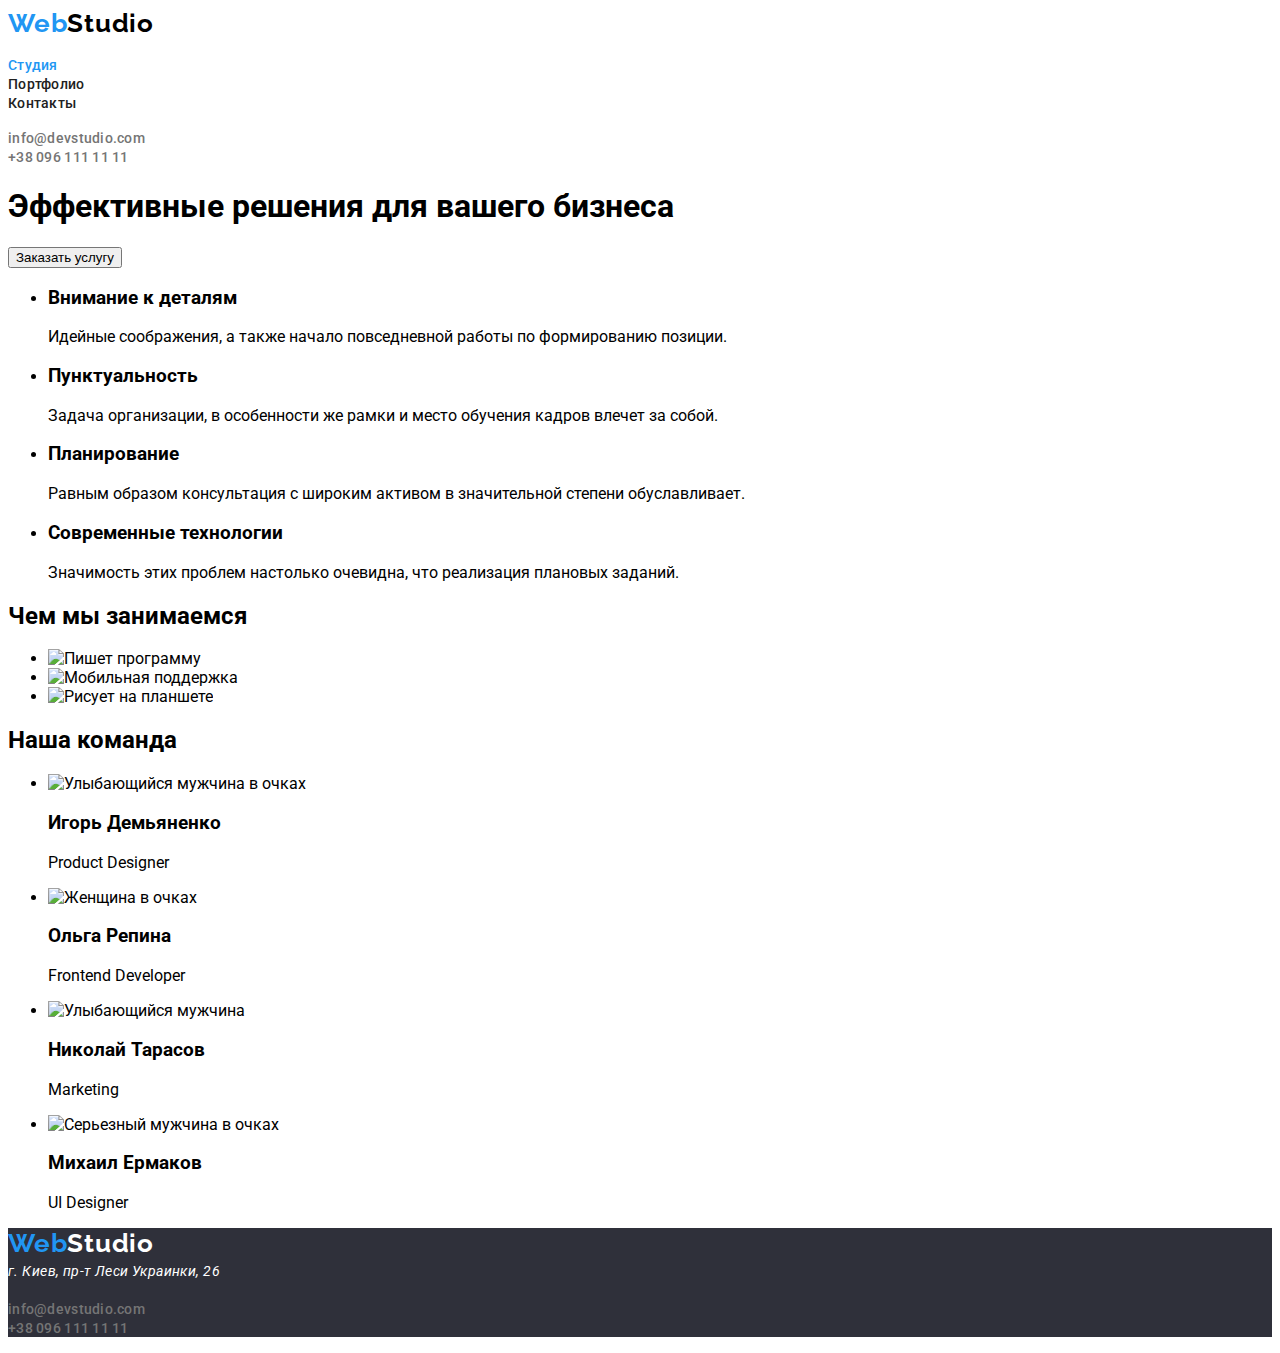
==== index.html @ ee49d33f "head+foot" ====
<!DOCTYPE html>
<html lang="ru">
  <head>
    <meta charset="UTF-8" />
    <meta http-equiv="X-UA-Compatible" content="IE=edge" />
    <meta name="viewport" content="width=device-width, initial-scale=1.0" />
    <title>WebStudio</title>
    <link rel="stylesheet" href="./css/styles.css" />
    <link rel="preconnect" href="https://fonts.googleapis.com" />
    <link rel="preconnect" href="https://fonts.gstatic.com" crossorigin />
    <link
      href="https://fonts.googleapis.com/css2?family=Raleway:wght@700&family=Roboto:wght@400;500;700;900&display=swap"
      rel="stylesheet"
    />
  </head>
  <body>
    <header>
      <a lang="en" class="logo" href="./index.html"><span>Web</span>Studio</a>
      <nav>
        <ul class="site-nav list">
          <li><a href="./index.html" class="link current">Студия</a></li>
          <li><a href="./portfolio.html" class="link">Портфолио</a></li>
          <li><a href="" class="link">Контакты</a></li>
        </ul>
      </nav>
      <ul class="contacts list">
        <li>
          <a href="mailto:info@devstudio.com" class="link"
            >info@devstudio.com</a
          >
        </li>
        <li>
          <a href="tel:+380961111111" class="link">+38 096 111 11 11</a>
        </li>
      </ul>
    </header>

    <main>
      <!-- Главная секция -->
      <section>
        <h1>Эффективные решения для вашего бизнеса</h1>
        <button type="button">Заказать услугу</button>
      </section>

      <!-- Секция Приоритеты фирмы -->
      <section>
        <ul>
          <li>
            <h3>Внимание к деталям</h3>
            <p>
              Идейные соображения, а также начало повседневной работы по
              формированию позиции.
            </p>
          </li>
          <li>
            <h3>Пунктуальность</h3>
            <p>
              Задача организации, в особенности же рамки и место обучения кадров
              влечет за собой.
            </p>
          </li>
          <li>
            <h3>Планирование</h3>
            <p>
              Равным образом консультация с широким активом в значительной
              степени обуславливает.
            </p>
          </li>
          <li>
            <h3>Современные технологии</h3>
            <p>
              Значимость этих проблем настолько очевидна, что реализация
              плановых заданий.
            </p>
          </li>
        </ul>
      </section>

      <!-- Секция Чем занимаемся -->
      <section>
        <h2>Чем мы занимаемся</h2>
        <ul>
          <li>
            <img
              src="./images/studio/img1.jpg"
              alt="Пишет программу"
              width="300"
              height="200"
            />
          </li>
          <li>
            <img
              src="./images/studio/img2.jpg"
              alt="Мобильная поддержка"
              width="300"
              height="200"
            />
          </li>
          <li>
            <img
              src="./images/studio/img3.jpg"
              alt="Рисует на планшете"
              width="300"
              height="200"
            />
          </li>
        </ul>
      </section>

      <!-- Секция Команда -->
      <section>
        <h2>Наша команда</h2>
        <ul>
          <li>
            <img
              src="./images/studio/member1.jpg"
              alt="Улыбающийся мужчина в очках"
              width="200"
              height="200"
            />
            <h3>Игорь Демьяненко</h3>
            <p lang="en">Product Designer</p>
          </li>
          <li>
            <img
              src="./images/studio/member2.jpg"
              alt="Женщина в очках"
              width="200"
              height="200"
            />
            <h3>Ольга Репина</h3>
            <p lang="en">Frontend Developer</p>
          </li>
          <li>
            <img
              src="./images/studio/member3.jpg"
              alt="Улыбающийся мужчина"
              width="200"
              height="200"
            />
            <h3>Николай Тарасов</h3>
            <p lang="en">Marketing</p>
          </li>
          <li>
            <img
              src="./images/studio/member4.jpg"
              alt="Серьезный мужчина в очках"
              width="200"
              height="200"
            />
            <h3>Михаил Ермаков</h3>
            <p lang="en">UI Designer</p>
          </li>
        </ul>
      </section>
    </main>

    <footer class="footer">
      <a lang="en" href="./index.html" class="logo"><span>Web</span>Studio</a>
      <address class="footer-address">г. Киев, пр-т Леси Украинки, 26</address>
      <ul class="contacts list">
        <li>
          <a href="mailto:info@devstudio.com" class="link"
            >info@devstudio.com</a
          >
        </li>
        <li><a href="tel:+380961111111" class="link">+38 096 111 11 11</a></li>
      </ul>
    </footer>
  </body>
</html>
---- css/styles.css ----
:root {
  --title-text-color: #212121;
  --focus-text-color: #2196f3;
  --primary-text-color: #757575;
  --secondary-text-color: #ffffff;
  --button-color: #f5f4fa;
  --background-color: #2f303a;
}
body {
  font-family: Roboto, sans-serif;
}
/* header */
.logo {
  font-family: Raleway, sans-serif;
  font-style: normal;
  font-weight: bold;
  font-size: 26px;
  line-height: 31px;
  color: #000000;
  text-decoration: none;
  letter-spacing: 0.03em;
}
.logo > span {
  color: var(--focus-text-color);
}
/* site nav */
.list {
  padding-left: 0;
  list-style: none;
}
.link {
  text-decoration: none;
}
.site-nav .link {
  font-weight: 500;
  font-size: 14px;
  line-height: 16px;
  letter-spacing: 0.02em;
  color: var(--title-text-color);
}
.site-nav .link:hover,
.site-nav .link:focus {
  color: var(--focus-text-color);
}
.site-nav .link.current {
  color: var(--focus-text-color);
}
/* contacts */
.contacts.list .link {
  font-weight: 500;
  font-size: 14px;
  line-height: 16px;
  letter-spacing: 0.02em;
  color: var(--primary-text-color);
}
.contacts.list .link:hover,
.contacts.list .link:focus {
  color: var(--focus-text-color);
}
/* hero */
/* section */
/* main */
/* footer */
.footer {
  background-color: var(--background-color);
}
.footer-address {
  font-size: 14px;
  line-height: 24px;
  letter-spacing: 0.03em;
  color: var(--secondary-text-color);
}
.footer .logo {
  color: var(--secondary-text-color);
}
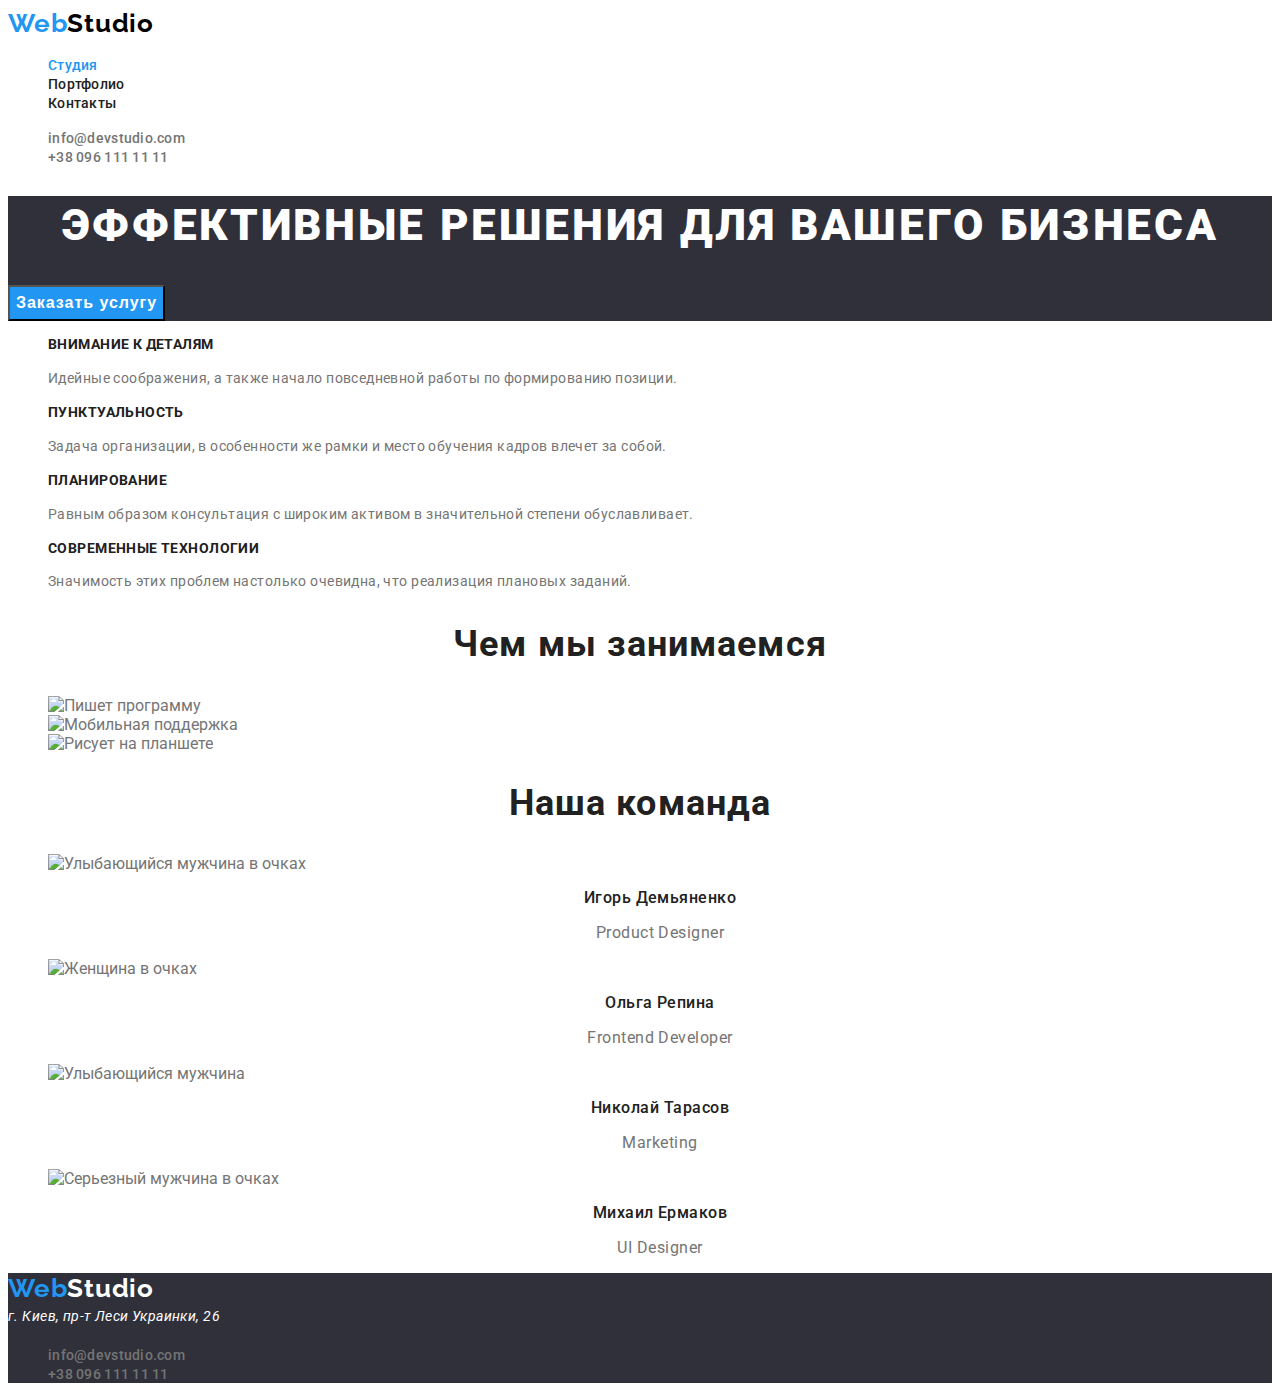
==== commit 1985e687: "hw2" ====
--- a/index.html
+++ b/index.html
@@ -15,7 +15,9 @@
   </head>
   <body>
     <header>
-      <a lang="en" class="logo" href="./index.html"><span>Web</span>Studio</a>
+      <a lang="en" class="logo" href="./index.html"
+        ><span class="accent-logo">Web</span>Studio</a
+      >
       <nav>
         <ul class="site-nav list">
           <li><a href="./index.html" class="link current">Студия</a></li>
@@ -36,39 +38,39 @@
     </header>
 
     <main>
-      <!-- Главная секция -->
-      <section>
-        <h1>Эффективные решения для вашего бизнеса</h1>
-        <button type="button">Заказать услугу</button>
+      <!-- Секция Герой -->
+      <section class="hero-section">
+        <h1 class="hero-title">Эффективные решения для вашего бизнеса</h1>
+        <button type="button" class="hero-button">Заказать услугу</button>
       </section>
 
       <!-- Секция Приоритеты фирмы -->
-      <section>
-        <ul>
+      <section class="priority-section">
+        <ul class="list">
           <li>
-            <h3>Внимание к деталям</h3>
-            <p>
+            <h3 class="title">Внимание к деталям</h3>
+            <p class="text">
               Идейные соображения, а также начало повседневной работы по
               формированию позиции.
             </p>
           </li>
           <li>
-            <h3>Пунктуальность</h3>
-            <p>
+            <h3 class="title">Пунктуальность</h3>
+            <p class="text">
               Задача организации, в особенности же рамки и место обучения кадров
               влечет за собой.
             </p>
           </li>
           <li>
-            <h3>Планирование</h3>
-            <p>
+            <h3 class="title">Планирование</h3>
+            <p class="text">
               Равным образом консультация с широким активом в значительной
               степени обуславливает.
             </p>
           </li>
           <li>
-            <h3>Современные технологии</h3>
-            <p>
+            <h3 class="title">Современные технологии</h3>
+            <p class="text">
               Значимость этих проблем настолько очевидна, что реализация
               плановых заданий.
             </p>
@@ -77,10 +79,10 @@
       </section>
 
       <!-- Секция Чем занимаемся -->
-      <section>
-        <h2>Чем мы занимаемся</h2>
-        <ul>
-          <li>
+      <section class="work-section">
+        <h2 class="title">Чем мы занимаемся</h2>
+        <ul class="pictures list">
+          <li class="link">
             <img
               src="./images/studio/img1.jpg"
               alt="Пишет программу"
@@ -88,7 +90,7 @@
               height="200"
             />
           </li>
-          <li>
+          <li class="link">
             <img
               src="./images/studio/img2.jpg"
               alt="Мобильная поддержка"
@@ -96,7 +98,7 @@
               height="200"
             />
           </li>
-          <li>
+          <li class="link">
             <img
               src="./images/studio/img3.jpg"
               alt="Рисует на планшете"
@@ -108,47 +110,47 @@
       </section>
 
       <!-- Секция Команда -->
-      <section>
-        <h2>Наша команда</h2>
-        <ul>
-          <li>
+      <section class="comand-section">
+        <h2 class="title">Наша команда</h2>
+        <ul class="list">
+          <li class="link">
             <img
               src="./images/studio/member1.jpg"
               alt="Улыбающийся мужчина в очках"
               width="200"
               height="200"
             />
-            <h3>Игорь Демьяненко</h3>
+            <h3 class="title">Игорь Демьяненко</h3>
             <p lang="en">Product Designer</p>
           </li>
-          <li>
+          <li class="link">
             <img
               src="./images/studio/member2.jpg"
               alt="Женщина в очках"
               width="200"
               height="200"
             />
-            <h3>Ольга Репина</h3>
+            <h3 class="title">Ольга Репина</h3>
             <p lang="en">Frontend Developer</p>
           </li>
-          <li>
+          <li class="link">
             <img
               src="./images/studio/member3.jpg"
               alt="Улыбающийся мужчина"
               width="200"
               height="200"
             />
-            <h3>Николай Тарасов</h3>
+            <h3 class="title">Николай Тарасов</h3>
             <p lang="en">Marketing</p>
           </li>
-          <li>
+          <li class="link">
             <img
               src="./images/studio/member4.jpg"
               alt="Серьезный мужчина в очках"
               width="200"
               height="200"
             />
-            <h3>Михаил Ермаков</h3>
+            <h3 class="title">Михаил Ермаков</h3>
             <p lang="en">UI Designer</p>
           </li>
         </ul>
@@ -156,7 +158,9 @@
     </main>
 
     <footer class="footer">
-      <a lang="en" href="./index.html" class="logo"><span>Web</span>Studio</a>
+      <a lang="en" href="./index.html" class="logo"
+        ><span class="accent-logo">Web</span>Studio</a
+      >
       <address class="footer-address">г. Киев, пр-т Леси Украинки, 26</address>
       <ul class="contacts list">
         <li>
--- a/css/styles.css
+++ b/css/styles.css
@@ -5,27 +5,29 @@
   --secondary-text-color: #ffffff;
   --button-color: #f5f4fa;
   --background-color: #2f303a;
+  --footer-contacts: rgba(255, 255, 255, 0.6);
+  --second-logo-color: #000000;
 }
 body {
   font-family: Roboto, sans-serif;
+  color: var(--primary-text-color);
 }
 /* header */
 .logo {
   font-family: Raleway, sans-serif;
-  font-style: normal;
   font-weight: bold;
   font-size: 26px;
-  line-height: 31px;
-  color: #000000;
+  line-height: 1.2;
+  color: var(--second-logo-color);
   text-decoration: none;
   letter-spacing: 0.03em;
 }
-.logo > span {
+.logo .accent-logo {
   color: var(--focus-text-color);
 }
 /* site nav */
 .list {
-  padding-left: 0;
+  /* padding-left: 0; */
   list-style: none;
 }
 .link {
@@ -34,7 +36,7 @@
 .site-nav .link {
   font-weight: 500;
   font-size: 14px;
-  line-height: 16px;
+  line-height: 1.15;
   letter-spacing: 0.02em;
   color: var(--title-text-color);
 }
@@ -49,7 +51,7 @@
 .contacts.list .link {
   font-weight: 500;
   font-size: 14px;
-  line-height: 16px;
+  line-height: 1.15;
   letter-spacing: 0.02em;
   color: var(--primary-text-color);
 }
@@ -57,19 +59,107 @@
 .contacts.list .link:focus {
   color: var(--focus-text-color);
 }
+
+/* main */
 /* hero */
-/* section */
-/* main */
+.hero-section {
+  background: var(--background-color);
+}
+.hero-title {
+  font-weight: 900;
+  font-size: 44px;
+  line-height: 1.36;
+  text-align: center;
+  letter-spacing: 0.06em;
+  text-transform: uppercase;
+  color: var(--secondary-text-color);
+}
+.hero-button {
+  font-weight: bold;
+  font-size: 16px;
+  line-height: 1.87;
+  text-align: center;
+  letter-spacing: 0.06em;
+  color: var(--secondary-text-color);
+  background: var(--focus-text-color);
+  cursor: pointer;
+}
+
+/*proirity section */
+.title {
+  color: var(--title-text-color);
+}
+.priority-section .title {
+  font-weight: bold;
+  font-size: 14px;
+  line-height: 1.14;
+  letter-spacing: 0.03em;
+  text-transform: uppercase;
+}
+.priority-section .text {
+  font-size: 14px;
+  line-height: 1.71;
+  letter-spacing: 0.03em;
+}
+/* work section */
+.work-section .title,
+.comand-section h2.title {
+  font-weight: bold;
+  font-size: 36px;
+  line-height: 1.16;
+  text-align: center;
+  letter-spacing: 0.03em;
+}
+/* comand section */
+.comand-section .title {
+  font-weight: 500;
+  font-size: 16px;
+  line-height: 1.18;
+  text-align: center;
+  letter-spacing: 0.03em;
+}
+.comand-section p {
+  font-size: 16px;
+  line-height: 1.18;
+  text-align: center;
+  letter-spacing: 0.03em;
+}
 /* footer */
 .footer {
   background-color: var(--background-color);
 }
 .footer-address {
   font-size: 14px;
-  line-height: 24px;
+  line-height: 1.71;
   letter-spacing: 0.03em;
   color: var(--secondary-text-color);
+}
+.footer .link {
+  color: var(--footer-contacts);
 }
 .footer .logo {
   color: var(--secondary-text-color);
 }
+
+/* Portfolio */
+
+.main-button .button {
+  background: var(--button-color);
+  cursor: pointer;
+}
+.main-button .button:hover,
+.main-button .button:focus {
+  background: var(--focus-text-color);
+}
+.applications .title {
+  font-weight: bold;
+  font-size: 18px;
+  line-height: 2;
+  letter-spacing: 0.06em;
+}
+.applications .text {
+  font-size: 16px;
+  line-height: 1.87;
+  letter-spacing: 0.03em;
+  color: var(--primary-text-color);
+}
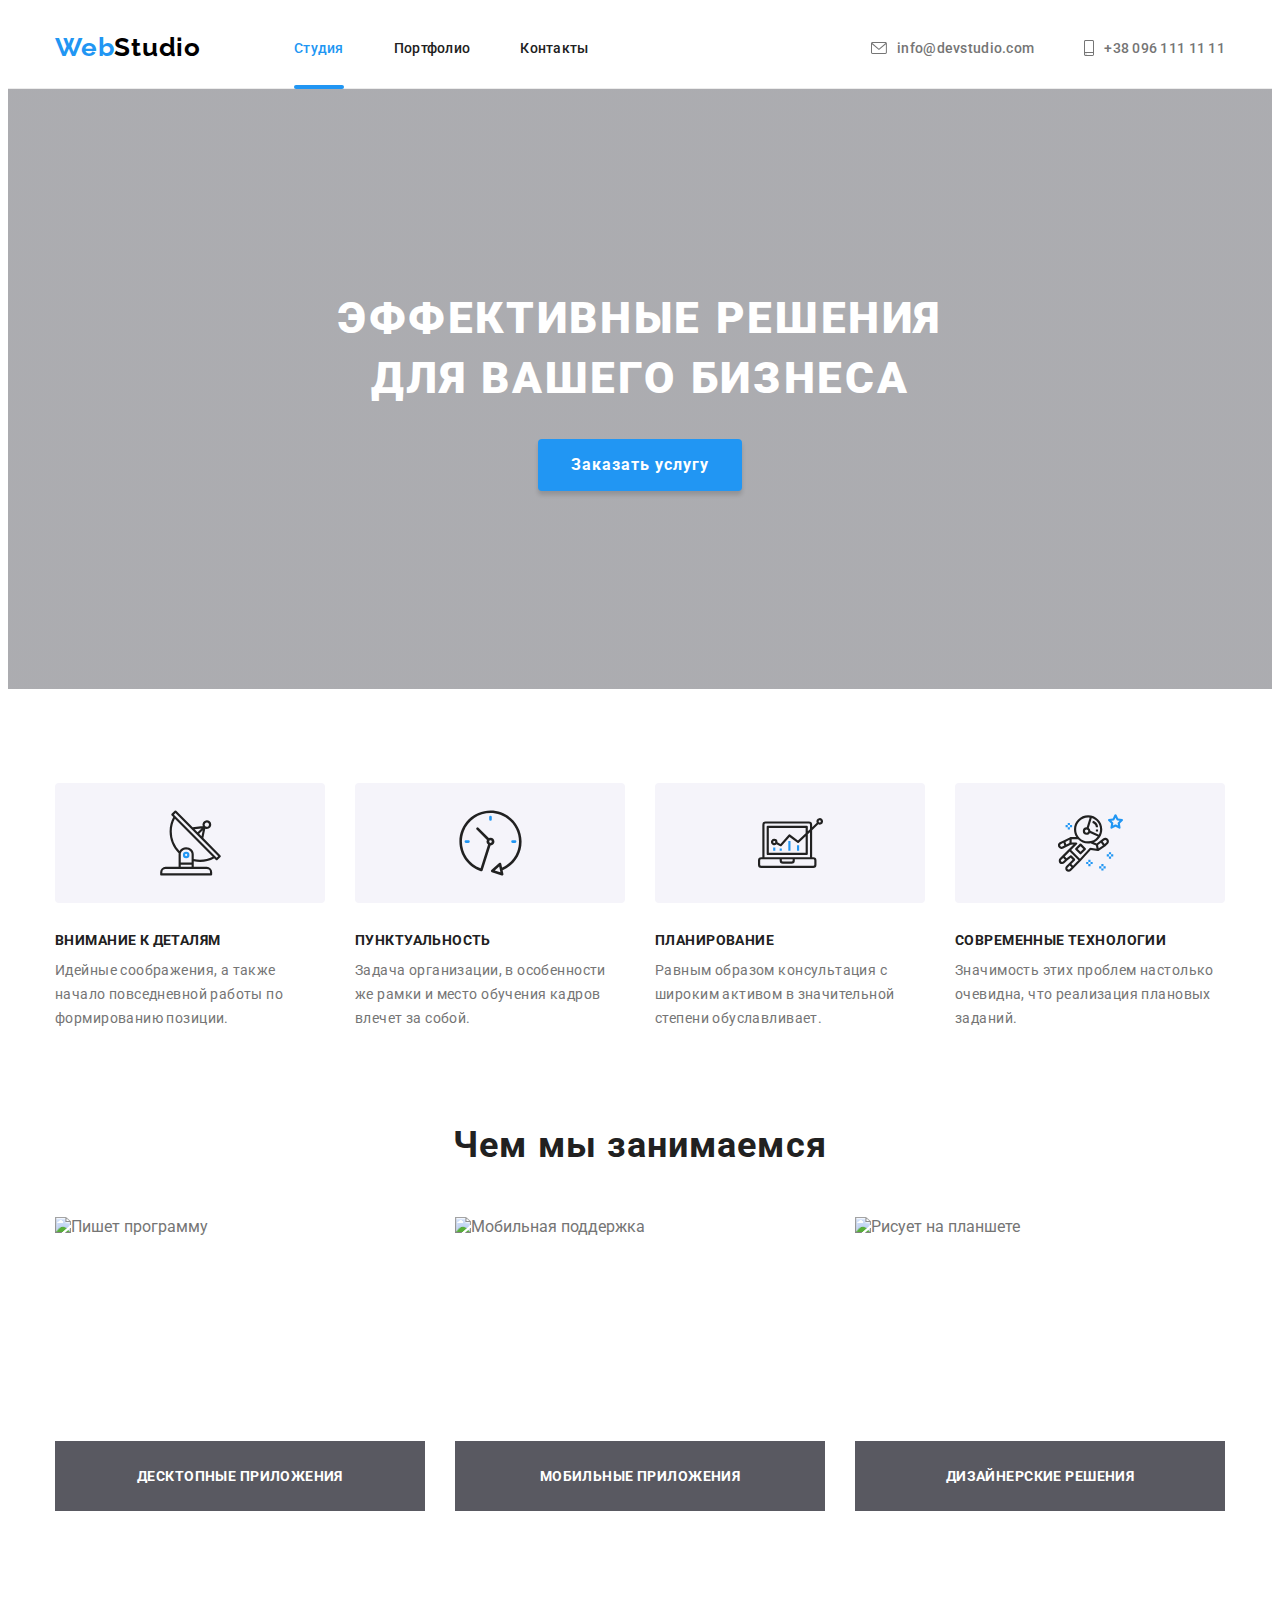
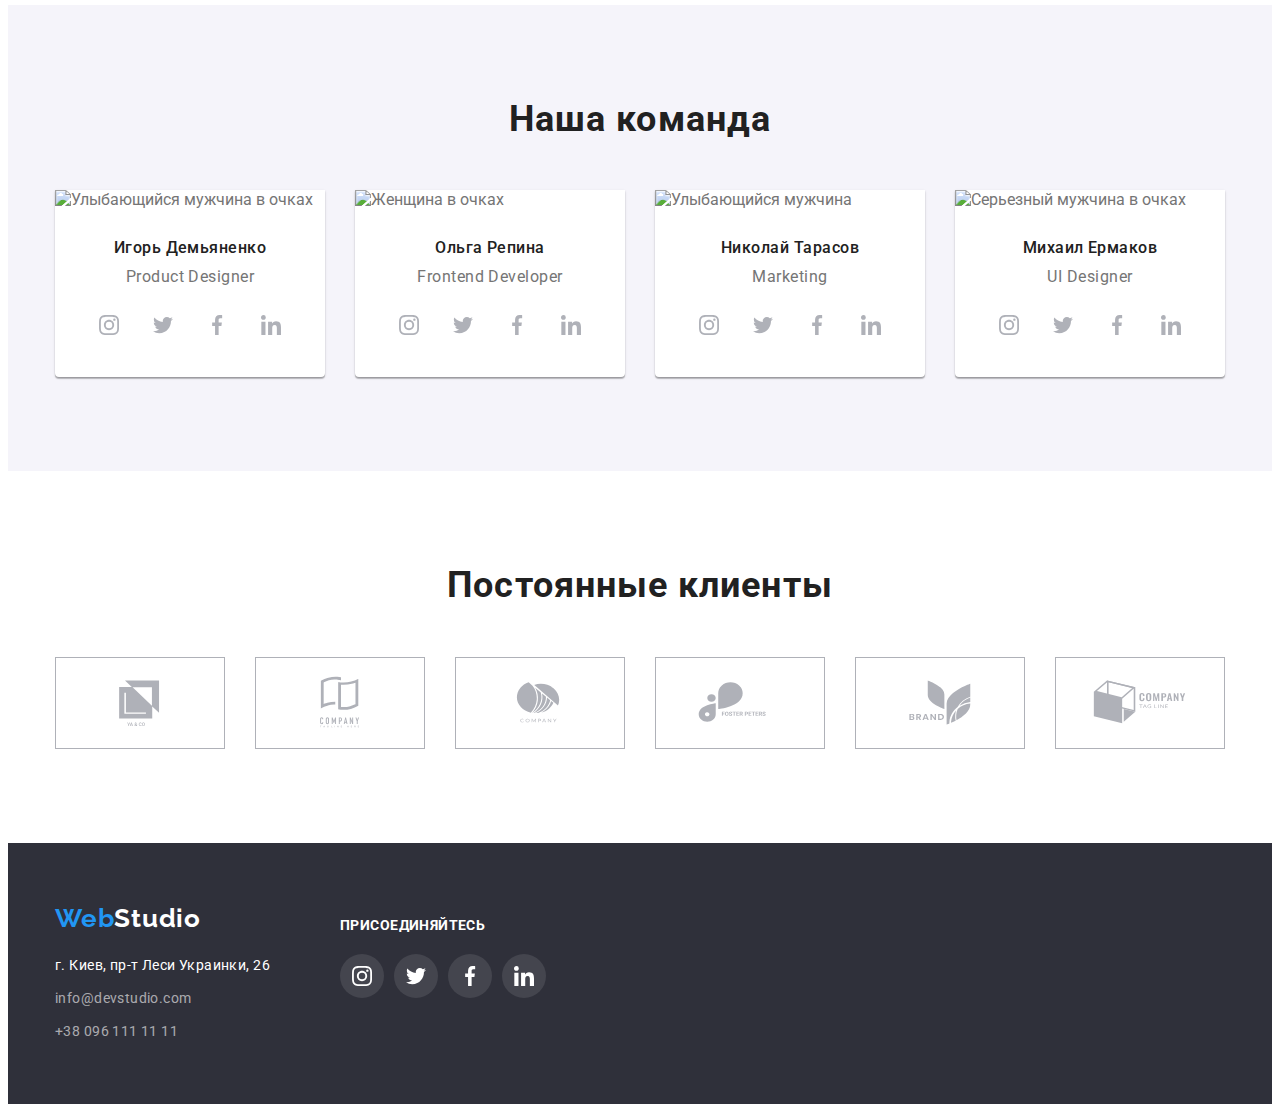
==== commit 189f0586: "hw5" ====
--- a/index.html
+++ b/index.html
@@ -5,171 +5,482 @@
     <meta http-equiv="X-UA-Compatible" content="IE=edge" />
     <meta name="viewport" content="width=device-width, initial-scale=1.0" />
     <title>WebStudio</title>
-    <link rel="stylesheet" href="./css/styles.css" />
     <link rel="preconnect" href="https://fonts.googleapis.com" />
     <link rel="preconnect" href="https://fonts.gstatic.com" crossorigin />
     <link
       href="https://fonts.googleapis.com/css2?family=Raleway:wght@700&family=Roboto:wght@400;500;700;900&display=swap"
       rel="stylesheet"
     />
+    <link
+      rel="stylesheet"
+      href="https://cdnjs.cloudflare.com/ajax/libs/modern-normalize/1.1.0/modern-normalize.min.css"
+      integrity="sha512-wpPYUAdjBVSE4KJnH1VR1HeZfpl1ub8YT/NKx4PuQ5NmX2tKuGu6U/JRp5y+Y8XG2tV+wKQpNHVUX03MfMFn9Q=="
+      crossorigin="anonymous"
+      referrerpolicy="no-referrer"
+    />
+    <link rel="stylesheet" href="./css/styles.css" />
   </head>
   <body>
-    <header>
-      <a lang="en" class="logo" href="./index.html"
-        ><span class="accent-logo">Web</span>Studio</a
-      >
-      <nav>
-        <ul class="site-nav list">
-          <li><a href="./index.html" class="link current">Студия</a></li>
-          <li><a href="./portfolio.html" class="link">Портфолио</a></li>
-          <li><a href="" class="link">Контакты</a></li>
+    <header class="header">
+      <div class="container">
+        <a lang="en" class="logo" href="./index.html"
+          ><span class="accent-logo">Web</span>Studio</a
+        >
+        <nav>
+          <ul class="site-nav list">
+            <li class="item">
+              <a href="./index.html" class="link current">Студия</a>
+            </li>
+            <li class="item">
+              <a href="./portfolio.html" class="link">Портфолио</a>
+            </li>
+            <li class="item"><a href="" class="link">Контакты</a></li>
+          </ul>
+        </nav>
+        <ul class="contacts list">
+          <li class="item">
+            <a href="mailto:info@devstudio.com" class="link">
+              <svg class="mail-icon" width="16px" height="12px">
+                <use href="./images/icons.svg#icon-mail"></use>
+              </svg>
+              info@devstudio.com
+            </a>
+          </li>
+          <li class="item">
+            <a href="tel:+380961111111" class="link">
+              <svg class="phone-icon" width="10px" height="16px">
+                <use href="./images/icons.svg#icon-phone"></use>
+              </svg>
+              +38 096 111 11 11</a
+            >
+          </li>
         </ul>
-      </nav>
-      <ul class="contacts list">
-        <li>
-          <a href="mailto:info@devstudio.com" class="link"
-            >info@devstudio.com</a
-          >
-        </li>
-        <li>
-          <a href="tel:+380961111111" class="link">+38 096 111 11 11</a>
-        </li>
-      </ul>
+      </div>
     </header>
 
     <main>
       <!-- Секция Герой -->
-      <section class="hero-section">
-        <h1 class="hero-title">Эффективные решения для вашего бизнеса</h1>
-        <button type="button" class="hero-button">Заказать услугу</button>
+      <section class="section hero-section">
+        <div class="container">
+          <h1 class="hero-title">Эффективные решения для вашего бизнеса</h1>
+          <button type="button" class="hero-button" data-modal-open>
+            Заказать услугу
+          </button>
+        </div>
       </section>
 
       <!-- Секция Приоритеты фирмы -->
-      <section class="priority-section">
-        <ul class="list">
-          <li>
-            <h3 class="title">Внимание к деталям</h3>
-            <p class="text">
-              Идейные соображения, а также начало повседневной работы по
-              формированию позиции.
-            </p>
-          </li>
-          <li>
-            <h3 class="title">Пунктуальность</h3>
-            <p class="text">
-              Задача организации, в особенности же рамки и место обучения кадров
-              влечет за собой.
-            </p>
-          </li>
-          <li>
-            <h3 class="title">Планирование</h3>
-            <p class="text">
-              Равным образом консультация с широким активом в значительной
-              степени обуславливает.
-            </p>
-          </li>
-          <li>
-            <h3 class="title">Современные технологии</h3>
-            <p class="text">
-              Значимость этих проблем настолько очевидна, что реализация
-              плановых заданий.
-            </p>
-          </li>
-        </ul>
+      <section class="priority-section section">
+        <div class="container">
+          <ul class="list">
+            <li class="item">
+              <div class="thumb">
+                <svg class="antenna-icon" width="65px" height="70px">
+                  <use href="./images/icons.svg#icon-antenna"></use>
+                </svg>
+              </div>
+              <h3 class="title">Внимание к деталям</h3>
+              <p class="text">
+                Идейные соображения, а также начало повседневной работы по
+                формированию позиции.
+              </p>
+            </li>
+            <li class="item">
+              <div class="thumb">
+                <svg class="antenna-icon" width="65px" height="70px">
+                  <use href="./images/icons.svg#icon-clock"></use>
+                </svg>
+              </div>
+              <h3 class="title">Пунктуальность</h3>
+              <p class="text">
+                Задача организации, в особенности же рамки и место обучения
+                кадров влечет за собой.
+              </p>
+            </li>
+            <li class="item">
+              <div class="thumb">
+                <svg class="antenna-icon" width="65px" height="70px">
+                  <use href="./images/icons.svg#icon-diagram"></use>
+                </svg>
+              </div>
+              <h3 class="title">Планирование</h3>
+              <p class="text">
+                Равным образом консультация с широким активом в значительной
+                степени обуславливает.
+              </p>
+            </li>
+            <li class="item">
+              <div class="thumb">
+                <svg class="antenna-icon" width="65px" height="70px">
+                  <use href="./images/icons.svg#icon-astronaut"></use>
+                </svg>
+              </div>
+              <h3 class="title">Современные технологии</h3>
+              <p class="text">
+                Значимость этих проблем настолько очевидна, что реализация
+                плановых заданий.
+              </p>
+            </li>
+          </ul>
+        </div>
       </section>
 
       <!-- Секция Чем занимаемся -->
-      <section class="work-section">
-        <h2 class="title">Чем мы занимаемся</h2>
-        <ul class="pictures list">
-          <li class="link">
-            <img
-              src="./images/studio/img1.jpg"
-              alt="Пишет программу"
-              width="300"
-              height="200"
-            />
-          </li>
-          <li class="link">
-            <img
-              src="./images/studio/img2.jpg"
-              alt="Мобильная поддержка"
-              width="300"
-              height="200"
-            />
-          </li>
-          <li class="link">
-            <img
-              src="./images/studio/img3.jpg"
-              alt="Рисует на планшете"
-              width="300"
-              height="200"
-            />
-          </li>
-        </ul>
+      <section class="work-section section">
+        <div class="container">
+          <h2 class="title">Чем мы занимаемся</h2>
+          <ul class="pictures list">
+            <li class="item">
+              <div class="item-thumb">
+                <img
+                  class="image"
+                  src="./images/studio/img1.jpg"
+                  alt="Пишет программу"
+                  width="370"
+                  height="294"
+                />
+                <div class="picture-title-bg">
+                  <h3 class="title">Десктопные приложения</h3>
+                </div>
+              </div>
+            </li>
+            <li class="item">
+              <div class="item-thumb">
+                <img
+                  class="image"
+                  src="./images/studio/img2.jpg"
+                  alt="Мобильная поддержка"
+                  width="370"
+                  height="294"
+                />
+                <div class="picture-title-bg">
+                  <h3 class="title">Мобильные приложения</h3>
+                </div>
+              </div>
+            </li>
+            <li class="item">
+              <div class="item-thumb">
+                <img
+                  class="image"
+                  src="./images/studio/img3.jpg"
+                  alt="Рисует на планшете"
+                  width="370"
+                  height="294"
+                />
+                <div class="picture-title-bg">
+                  <h3 class="title">Дизайнерские решения</h3>
+                </div>
+              </div>
+            </li>
+          </ul>
+        </div>
       </section>
 
       <!-- Секция Команда -->
-      <section class="comand-section">
-        <h2 class="title">Наша команда</h2>
-        <ul class="list">
-          <li class="link">
-            <img
-              src="./images/studio/member1.jpg"
-              alt="Улыбающийся мужчина в очках"
-              width="200"
-              height="200"
-            />
-            <h3 class="title">Игорь Демьяненко</h3>
-            <p lang="en">Product Designer</p>
-          </li>
-          <li class="link">
-            <img
-              src="./images/studio/member2.jpg"
-              alt="Женщина в очках"
-              width="200"
-              height="200"
-            />
-            <h3 class="title">Ольга Репина</h3>
-            <p lang="en">Frontend Developer</p>
-          </li>
-          <li class="link">
-            <img
-              src="./images/studio/member3.jpg"
-              alt="Улыбающийся мужчина"
-              width="200"
-              height="200"
-            />
-            <h3 class="title">Николай Тарасов</h3>
-            <p lang="en">Marketing</p>
-          </li>
-          <li class="link">
-            <img
-              src="./images/studio/member4.jpg"
-              alt="Серьезный мужчина в очках"
-              width="200"
-              height="200"
-            />
-            <h3 class="title">Михаил Ермаков</h3>
-            <p lang="en">UI Designer</p>
-          </li>
-        </ul>
+      <section class="comand-section section">
+        <div class="container">
+          <h2 class="title">Наша команда</h2>
+          <ul class="list">
+            <li class="link item">
+              <img
+                class="image"
+                src="./images/studio/member1.jpg"
+                alt="Улыбающийся мужчина в очках"
+                width="270"
+                height="260"
+              />
+              <div class="worker-info">
+                <h3 class="title">Игорь Демьяненко</h3>
+                <p lang="en" class="text">Product Designer</p>
+                <ul class="social-media list">
+                  <li class="media-item">
+                    <a class="link" href="">
+                      <svg class="socials icon" width="20px" height="20px">
+                        <use href="./images/icons.svg#icon-instagram"></use>
+                      </svg>
+                    </a>
+                  </li>
+                  <li class="media-item">
+                    <a class="link" href="">
+                      <svg class="socials icon" width="20px" height="20px">
+                        <use href="./images/icons.svg#icon-twitter"></use>
+                      </svg>
+                    </a>
+                  </li>
+                  <li class="media-item">
+                    <a class="link" href=""
+                      ><svg class="socials icon" width="20px" height="20px">
+                        <use href="./images/icons.svg#icon-facebook"></use>
+                      </svg>
+                    </a>
+                  </li>
+                  <li class="media-item">
+                    <a class="link" href=""
+                      ><svg class="socials icon" width="20px" height="20px">
+                        <use href="./images/icons.svg#icon-linkedin"></use>
+                      </svg>
+                    </a>
+                  </li>
+                </ul>
+              </div>
+            </li>
+            <li class="link item">
+              <img
+                class="image"
+                src="./images/studio/member2.jpg"
+                alt="Женщина в очках"
+                width="270"
+                height="260"
+              />
+              <div class="worker-info">
+                <h3 class="title">Ольга Репина</h3>
+                <p lang="en" class="text">Frontend Developer</p>
+                <ul class="social-media list">
+                  <li class="media-item">
+                    <a class="link" href="">
+                      <svg class="socials icon" width="20px" height="20px">
+                        <use href="./images/icons.svg#icon-instagram"></use>
+                      </svg>
+                    </a>
+                  </li>
+                  <li class="media-item">
+                    <a class="link" href="">
+                      <svg class="socials icon" width="20px" height="20px">
+                        <use href="./images/icons.svg#icon-twitter"></use>
+                      </svg>
+                    </a>
+                  </li>
+                  <li class="media-item">
+                    <a class="link" href=""
+                      ><svg class="socials icon" width="20px" height="20px">
+                        <use href="./images/icons.svg#icon-facebook"></use>
+                      </svg>
+                    </a>
+                  </li>
+                  <li class="media-item">
+                    <a class="link" href=""
+                      ><svg class="socials icon" width="20px" height="20px">
+                        <use href="./images/icons.svg#icon-linkedin"></use>
+                      </svg>
+                    </a>
+                  </li>
+                </ul>
+              </div>
+            </li>
+            <li class="link item">
+              <img
+                class="image"
+                src="./images/studio/member3.jpg"
+                alt="Улыбающийся мужчина"
+                width="270"
+                height="260"
+              />
+              <div class="worker-info">
+                <h3 class="title">Николай Тарасов</h3>
+                <p lang="en" class="text">Marketing</p>
+                <ul class="social-media list">
+                  <li class="media-item">
+                    <a class="link" href="">
+                      <svg class="socials icon" width="20px" height="20px">
+                        <use href="./images/icons.svg#icon-instagram"></use>
+                      </svg>
+                    </a>
+                  </li>
+                  <li class="media-item">
+                    <a class="link" href="">
+                      <svg class="socials icon" width="20px" height="20px">
+                        <use href="./images/icons.svg#icon-twitter"></use>
+                      </svg>
+                    </a>
+                  </li>
+                  <li class="media-item">
+                    <a class="link" href=""
+                      ><svg class="socials icon" width="20px" height="20px">
+                        <use href="./images/icons.svg#icon-facebook"></use>
+                      </svg>
+                    </a>
+                  </li>
+                  <li class="media-item">
+                    <a class="link" href=""
+                      ><svg class="socials icon" width="20px" height="20px">
+                        <use href="./images/icons.svg#icon-linkedin"></use>
+                      </svg>
+                    </a>
+                  </li>
+                </ul>
+              </div>
+            </li>
+            <li class="link item">
+              <img
+                class="image"
+                src="./images/studio/member4.jpg"
+                alt="Серьезный мужчина в очках"
+                width="270"
+                height="260"
+              />
+              <div class="worker-info">
+                <h3 class="title">Михаил Ермаков</h3>
+                <p lang="en" class="text">UI Designer</p>
+                <ul class="social-media list">
+                  <li class="media-item">
+                    <a class="link" href="">
+                      <svg class="socials icon" width="20px" height="20px">
+                        <use href="./images/icons.svg#icon-instagram"></use>
+                      </svg>
+                    </a>
+                  </li>
+                  <li class="media-item">
+                    <a class="link" href="">
+                      <svg class="socials icon" width="20px" height="20px">
+                        <use href="./images/icons.svg#icon-twitter"></use>
+                      </svg>
+                    </a>
+                  </li>
+                  <li class="media-item">
+                    <a class="link" href=""
+                      ><svg class="socials icon" width="20px" height="20px">
+                        <use href="./images/icons.svg#icon-facebook"></use>
+                      </svg>
+                    </a>
+                  </li>
+                  <li class="media-item">
+                    <a class="link" href=""
+                      ><svg class="socials icon" width="20px" height="20px">
+                        <use href="./images/icons.svg#icon-linkedin"></use>
+                      </svg>
+                    </a>
+                  </li>
+                </ul>
+              </div>
+            </li>
+          </ul>
+        </div>
+      </section>
+
+      <!-- Секция Клиенты -->
+      <section class="clients-section section">
+        <div class="container">
+          <h2 class="title">Постоянные клиенты</h2>
+          <ul class="clients list">
+            <li class="item">
+              <a class="link" href="">
+                <svg class="clients icon" width="106px" height="60px">
+                  <use href="./images/icons.svg#icon-logo-1"></use>
+                </svg>
+              </a>
+            </li>
+            <li class="item">
+              <a class="link" href="">
+                <svg class="clients icon" width="106px" height="60px">
+                  <use href="./images/icons.svg#icon-logo-2"></use>
+                </svg>
+              </a>
+            </li>
+            <li class="item">
+              <a class="link" href=""
+                ><svg class="clients icon" width="106px" height="60px">
+                  <use href="./images/icons.svg#icon-logo-3"></use>
+                </svg>
+              </a>
+            </li>
+            <li class="item">
+              <a class="link" href=""
+                ><svg class="clients icon" width="106px" height="60px">
+                  <use href="./images/icons.svg#icon-logo-4"></use>
+                </svg>
+              </a>
+            </li>
+            <li class="item">
+              <a class="link" href="">
+                <svg class="clients icon" width="106px" height="60px">
+                  <use href="./images/icons.svg#icon-logo-5"></use>
+                </svg>
+              </a>
+            </li>
+            <li class="item">
+              <a class="link" href="">
+                <svg class="clients icon" width="106px" height="60px">
+                  <use href="./images/icons.svg#icon-logo-6"></use>
+                </svg>
+              </a>
+            </li>
+          </ul>
+        </div>
       </section>
     </main>
 
     <footer class="footer">
-      <a lang="en" href="./index.html" class="logo"
-        ><span class="accent-logo">Web</span>Studio</a
-      >
-      <address class="footer-address">г. Киев, пр-т Леси Украинки, 26</address>
-      <ul class="contacts list">
-        <li>
-          <a href="mailto:info@devstudio.com" class="link"
-            >info@devstudio.com</a
+      <div class="container">
+        <div class="wrapper address">
+          <a lang="en" href="./index.html" class="logo"
+            ><span class="accent-logo">Web</span>Studio</a
           >
-        </li>
-        <li><a href="tel:+380961111111" class="link">+38 096 111 11 11</a></li>
-      </ul>
+          <address class="footer-address">
+            <ul class="list">
+              <li class="address-item list-item">
+                <a
+                  href="https://www.google.com.ua/maps/place/%D0%B1%D1%83%D0%BB.+%D0%9B%D0%B5%D1%81%D0%B8+%D0%A3%D0%BA%D1%80%D0%B0%D0%B8%D0%BD%D0%BA%D0%B8,+26,+%D0%9A%D0%B8%D0%B5%D0%B2,+02000/@50.4265807,30.5361918,17z/data=!3m1!4b1!4m9!1m2!2m1!1z0LMuINC60LjQtdCyINC_0YAt0YIg0LvQtdGB0Lgg0YPQutGA0LDQuNC90LrQuCAyNg!3m5!1s0x40d4cf0e033ecbe9:0x57a4dffefec77da0!8m2!3d50.4265807!4d30.5383858!15sCjHQsy4g0LrQuNC10LIg0L_RgC3RgiDQu9C10YHQuCDRg9C60YDQsNC40L3QutC4IDI2kgERY29tcG91bmRfYnVpbGRpbmc?hl=ru"
+                  class="link"
+                  >г. Киев, пр-т Леси Украинки, 26</a
+                >
+              </li>
+              <li class="list-item">
+                <a href="mailto:info@devstudio.com" class="link"
+                  >info@devstudio.com</a
+                >
+              </li>
+              <li class="list-item">
+                <a href="tel:+380961111111" class="link">+38 096 111 11 11</a>
+              </li>
+            </ul>
+          </address>
+        </div>
+        <div class="wrapper social">
+          <p class="text">Присоединяйтесь</p>
+          <ul class="social-media list">
+            <li class="media-item">
+              <a class="link" href="">
+                <svg class="socials icon" width="20px" height="20px">
+                  <use href="./images/icons.svg#icon-instagram"></use>
+                </svg>
+              </a>
+            </li>
+            <li class="media-item">
+              <a class="link" href="">
+                <svg class="socials icon" width="20px" height="20px">
+                  <use href="./images/icons.svg#icon-twitter"></use>
+                </svg>
+              </a>
+            </li>
+            <li class="media-item">
+              <a class="link" href=""
+                ><svg class="socials icon" width="20px" height="20px">
+                  <use href="./images/icons.svg#icon-facebook"></use>
+                </svg>
+              </a>
+            </li>
+            <li class="media-item">
+              <a class="link" href=""
+                ><svg class="socials icon" width="20px" height="20px">
+                  <use href="./images/icons.svg#icon-linkedin"></use>
+                </svg>
+              </a>
+            </li>
+          </ul>
+        </div>
+      </div>
     </footer>
+
+    <!-- Модальное окно -->
+    <div class="backdrop is-hidden" data-modal>
+      <div class="modal">
+        <button class="button-close" type="button" data-modal-close>
+          <svg class="close icon" width="11px" height="11px">
+            <use href="./images/icons.svg#icon-close"></use>
+          </svg>
+        </button>
+      </div>
+    </div>
+    <script src="./js/modal.js"></script>
   </body>
 </html>
--- a/css/styles.css
+++ b/css/styles.css
@@ -7,13 +7,70 @@
   --background-color: #2f303a;
   --footer-contacts: rgba(255, 255, 255, 0.6);
   --second-logo-color: #000000;
+  --border-color: #ececec;
+  --border-picture: #eeeeee;
+  --icon-color: #afb1b8;
+  --footer-icons-color: rgba(255, 255, 255, 0.1);
+  --portfolio-item-background: rgba(33, 150, 243, 0.9);
+  --work-img-background:rgba(47, 48, 58, 0.8);
+  --backdrop-background: rgba(0, 0, 0, 0.2);
 }
 body {
   font-family: Roboto, sans-serif;
   color: var(--primary-text-color);
 }
+*,
+*::before,
+*::after {
+  box-sizing: border-box;
+}
+h1,
+h2,
+h3,
+h4,
+h5,
+p {
+  margin: 0 0;
+}
+image {
+  display: block;
+}
+.icon {
+  fill: var(--icon-color);
+}
+.list {
+  padding: 0;
+  margin: 0;
+  list-style: none;
+}
+.link {
+  text-decoration: none;
+}
+.section {
+  padding: 94px 0px;
+  /* outline: solid tomato; */
+}
+.container {
+  /* align-items: center; */
+  padding: 0px 15px;
+  width: 1200px;
+  margin: 0 auto;
+}
 /* header */
-.logo {
+.header {
+  border-bottom: 1px solid var(--border-color);
+}
+.header,
+.footer {
+  padding: 0 15px;
+}
+.header .container {
+  display: flex;
+  align-items: center;
+}
+.header .logo {
+  margin-right: 93px;
+
   font-family: Raleway, sans-serif;
   font-weight: bold;
   font-size: 26px;
@@ -26,34 +83,89 @@
   color: var(--focus-text-color);
 }
 /* site nav */
-.list {
-  /* padding-left: 0; */
-  list-style: none;
-}
-.link {
-  text-decoration: none;
+
+.site-nav {
+  display: flex;
+}
+.site-nav .item:not(:last-child) {
+  margin-right: 50px;
 }
 .site-nav .link {
+  display: block;
+  padding-top: 32px;
+  padding-bottom: 32px;
+
   font-weight: 500;
   font-size: 14px;
   line-height: 1.15;
   letter-spacing: 0.02em;
   color: var(--title-text-color);
+  transition: color 250ms cubic-bezier(0.4, 0, 0.2, 1);
 }
 .site-nav .link:hover,
 .site-nav .link:focus {
   color: var(--focus-text-color);
 }
 .site-nav .link.current {
+  position: relative;
   color: var(--focus-text-color);
 }
+.current::after {
+  position: absolute;
+  bottom: -1px;
+  left: 0;
+  display: block;
+  content: "";
+  border-radius: 2px;
+  width: 100%;
+  height: 4px;
+  background-color: var(--focus-text-color);
+}
 /* contacts */
+.contacts.list {
+  display: flex;
+  margin-left: auto;
+}
+.contacts .link {
+  display: flex;
+  align-items: center;
+}
+/* envelope icon */
+.contacts .item {
+  display: inline-flex;
+  align-items: center;
+  cursor: pointer;
+
+  transition: color 250ms cubic-bezier(0.4, 0, 0.2, 1);
+}
+.mail-icon {
+  margin-right: 10px;
+  fill: currentColor;
+}
+.contacts .item:hover {
+  color: var(--focus-text-color);
+}
+/* phone icon */
+.phone-icon {
+  fill: currentColor;
+}
+.contacts .phone-icon {
+  margin-right: 10px;
+}
+
+.contacts.list .item:not(:last-child) {
+  margin-right: 50px;
+}
 .contacts.list .link {
+  padding-top: 32px;
+  padding-bottom: 32px;
+
   font-weight: 500;
   font-size: 14px;
   line-height: 1.15;
   letter-spacing: 0.02em;
   color: var(--primary-text-color);
+  transition: color 250ms cubic-bezier(0.4, 0, 0.2, 1);
 }
 .contacts.list .link:hover,
 .contacts.list .link:focus {
@@ -63,18 +175,38 @@
 /* main */
 /* hero */
 .hero-section {
-  background: var(--background-color);
-}
+  max-width: 1600px;
+  height: 600px;
+  background-image: linear-gradient(
+      to right,
+      rgba(47, 48, 58, 0.4),
+      rgba(47, 48, 58, 0.4)
+    ),
+    url("../images/studio/hero-background.jpg");
+  padding-top: 200px;
+  padding-bottom: 200px;
+  margin-left: auto;
+  margin-right: auto;
+  text-align: center;
+}
+/* .hero-section .container {
+   align-items: center; 
+}  */
 .hero-title {
+  margin-bottom: 30px;
+  width: 696px;
+  margin-left: auto;
+  margin-right: auto;
+
   font-weight: 900;
   font-size: 44px;
   line-height: 1.36;
-  text-align: center;
   letter-spacing: 0.06em;
   text-transform: uppercase;
   color: var(--secondary-text-color);
 }
 .hero-button {
+  font-family: inherit;
   font-weight: bold;
   font-size: 16px;
   line-height: 1.87;
@@ -83,13 +215,41 @@
   color: var(--secondary-text-color);
   background: var(--focus-text-color);
   cursor: pointer;
+  box-shadow: 0px 4px 4px rgba(0, 0, 0, 0.15);
+  border-radius: 4px;
+  border: 1px solid transparent;
+
+  min-width: 200px;
+  min-height: 50px;
+  padding: 10px 32px;
 }
 
 /*proirity section */
+.priority-section .list {
+  display: flex;
+  justify-content: space-between;
+}
+.priority-section .item {
+  width: 270px;
+}
+.priority-section .thumb {
+  background: var(--button-color);
+  border-radius: 4px;
+  height: 120px;
+  margin-bottom: 30px;
+  display: flex;
+  justify-content: center;
+  align-items: center;
+}
+.priority-section .item.item:not(:last-child) {
+  margin-right: 30px;
+}
 .title {
   color: var(--title-text-color);
 }
 .priority-section .title {
+  margin-bottom: 10px;
+
   font-weight: bold;
   font-size: 14px;
   line-height: 1.14;
@@ -102,15 +262,60 @@
   letter-spacing: 0.03em;
 }
 /* work section */
+.work-section {
+  padding-top: 0;
+}
+
 .work-section .title,
 .comand-section h2.title {
+  margin-bottom: 50px;
+
   font-weight: bold;
   font-size: 36px;
   line-height: 1.16;
   text-align: center;
   letter-spacing: 0.03em;
 }
+.pictures .image {
+  display: block;
+}
+.pictures.list {
+  display: flex;
+  justify-content: space-between;
+}
+.pictures .item:not(:last-child) {
+  margin-right: 30px;
+}
+.pictures .item-thumb{
+  position: relative;
+  width: 100%;
+}
+.picture-title-bg {
+  position: absolute;
+  bottom: 0;
+  left: 0;
+  display: flex;
+  justify-content: center;
+  align-items: center;
+  width: 100%;
+  background-color: var(--work-img-background);
+}
+.picture-title-bg .title{
+  font-weight: 700;
+  font-size: 14px;
+  line-height: 1.15;
+  text-align: center;
+  letter-spacing: 0.03em;
+  text-transform: uppercase;
+  
+  color: var(--secondary-text-color);
+  margin: 27px 0px;
+}
+
 /* comand section */
+.comand-section {
+  background-color: var(--button-color);
+}
 .comand-section .title {
   font-weight: 500;
   font-size: 16px;
@@ -118,40 +323,292 @@
   text-align: center;
   letter-spacing: 0.03em;
 }
-.comand-section p {
+.comand-section .text {
   font-size: 16px;
   line-height: 1.18;
   text-align: center;
   letter-spacing: 0.03em;
+  margin-bottom: 16px;
+}
+.comand-section .list {
+  display: flex;
+  justify-content: space-between;
+}
+.comand-section .item:not(:last-child) {
+  margin-right: 30px;
+}
+.comand-section .item {
+  background: #ffffff;
+
+  box-shadow: 0px 1px 3px rgba(0, 0, 0, 0.12), 0px 1px 1px rgba(0, 0, 0, 0.14),
+    0px 2px 1px rgba(0, 0, 0, 0.2);
+  border-radius: 0px 0px 4px 4px;
+}
+.worker-info {
+  margin: 30px 0px;
+}
+.comand-section h3.title {
+  margin-bottom: 10px;
+}
+.social-media.list {
+  display: inline-flex;
+  padding-left: 32px;
+  padding-right: 32px;
+}
+/* .social-media .media-item {
+  background-color: violet;
+  border: #000000 1px solid;
+  width: 44px;
+  height: 44px;
+} */
+.social-media .media-item:not(:last-child) {
+  margin-right: 10px;
+}
+.social-media .link {
+  display: flex;
+  justify-content: center;
+  align-items: center;
+  width: 44px;
+  height: 44px;
+  background-color: var(--secondary-text-color);
+  border-radius: 50%;
+  transition: background-color 250ms cubic-bezier(0.4, 0, 0.2, 1);
+}
+.social-media .link .socials.icon{
+  transition: fill 250ms cubic-bezier(0.4, 0, 0.2, 1);
+}
+.social-media .link:hover .socials.icon,
+.social-media .link:focus .socials.icon {
+  fill: var(--secondary-text-color);
+}
+.social-media .link:hover,
+.social-media .link:focus {
+  background-color: var(--focus-text-color);
+}
+
+/* clients */
+.clients-section .title {
+  margin-bottom: 50px;
+  font-weight: bold;
+  font-size: 36px;
+  line-height: 1.16;
+  text-align: center;
+  letter-spacing: 0.03em;
+}
+.clients.list {
+  display: flex;
+}
+
+.clients .link {
+  display: flex;
+  justify-content: center;
+  align-items: center;
+  width: 170px;
+  height: 92px;
+  background-color: var(--secondary-text-color);
+  border: 1px var(--icon-color) solid;
+  padding: 16px 32px;
+
+  transition: border-color 250ms cubic-bezier(0.4, 0, 0.2, 1);
+}
+.clients .item:not(:last-child) {
+  margin-right: 30px;
+}
+.clients .link .clients.icon{
+  transition: fill 250ms cubic-bezier(0.4, 0, 0.2, 1);
+}
+.clients .link:hover .clients.icon,
+.clients .link:focus .clients.icon {
+  fill: var(--focus-text-color);
+}
+.clients .link:hover,
+.clients .link:focus {
+  border: 1px solid var(--focus-text-color);
 }
 /* footer */
 .footer {
   background-color: var(--background-color);
+  padding-top: 60px;
+  padding-bottom: 60px;
 }
 .footer-address {
+  font-style: normal;
   font-size: 14px;
   line-height: 1.71;
   letter-spacing: 0.03em;
-  color: var(--secondary-text-color);
 }
 .footer .link {
   color: var(--footer-contacts);
 }
 .footer .logo {
-  color: var(--secondary-text-color);
-}
-
+  display: inline-block;
+  font-family: Raleway, sans-serif;
+  font-weight: bold;
+  font-size: 26px;
+  line-height: 1.2;
+  color: var(--second-logo-color);
+  text-decoration: none;
+  letter-spacing: 0.03em;
+  color: var(--secondary-text-color);
+
+  margin-bottom: 20px;
+}
+.address-item .link {
+  color: var(--secondary-text-color);
+}
+.footer-address .link{
+  transition: color 250ms cubic-bezier(0.4, 0, 0.2, 1);
+}
+.footer-address .link:hover,
+.footer-address .link:focus {
+  color: var(--focus-text-color);
+}
+.footer .list-item:not(:last-child) {
+  margin-bottom: 9px;
+}
+.footer .social-media.list {
+  padding: 0 0;
+}
+.footer .media-item .link {
+  background-color: var(--footer-icons-color);
+}
+.footer .socials.icon {
+  fill: var(--secondary-text-color);
+}
+.social-media .link:hover,
+.social-media .link:focus {
+  background-color: var(--focus-text-color);
+}
+.footer .text {
+  font-weight: 700;
+  font-size: 14px;
+  line-height: 1.14;
+  letter-spacing: 0.03em;
+  text-transform: uppercase;
+  margin-bottom: 20px;
+  color: var(--secondary-text-color);
+}
+.footer .container {
+  display: flex;
+}
+.footer .wrapper.address {
+  margin-right: 70px;
+}
+.footer .wrapper.social {
+  margin-top: 15px;
+}
 /* Portfolio */
-
+.main-button.list {
+  display: flex;
+  justify-content: center;
+  margin-bottom: 50px;
+}
 .main-button .button {
+  padding: 6px 22px;
+
+  font-family: inherit;
+  font-weight: 500;
+  font-size: 16px;
+  line-height: 1.62;
+  text-align: center;
+  letter-spacing: 0.03em;
+  color: var(--title-text-color);
   background: var(--button-color);
   cursor: pointer;
+  border-radius: 4px;
+  border: 1px solid transparent;
+
+  transition: background-color 250ms cubic-bezier(0.4, 0, 0.2, 1), color 250ms cubic-bezier(0.4, 0, 0.2, 1), box-shadow 250ms cubic-bezier(0.4, 0, 0.2, 1);
+}
+.main-button .item:not(:last-child) {
+  margin-right: 8px;
 }
 .main-button .button:hover,
 .main-button .button:focus {
   background: var(--focus-text-color);
+  color: var(--secondary-text-color);
+  box-shadow: 0px 3px 1px rgba(0, 0, 0, 0.1), 0px 1px 2px rgba(0, 0, 0, 0.08),
+    0px 2px 2px rgba(0, 0, 0, 0.12);
+}
+.applications.list {
+  display: flex;
+  flex-wrap: wrap;
+  /* justify-content: space-between; */
+}
+.applications .item {
+  border: 1px solid var(--border-picture);
+  box-sizing: border-box;
+  margin-bottom: 30px;
+  width: calc((100% - 60px) / 3);
+  
+  transition: box-shadow 250ms cubic-bezier(0.4, 0, 0.2, 1);
+}
+.applications .item:hover,
+.applications .item:focus {
+  box-shadow: 0px 1px 1px rgba(0, 0, 0, 0.12), 0px 4px 4px rgba(0, 0, 0, 0.06),
+    1px 4px 6px rgba(0, 0, 0, 0.16);
+  cursor: pointer;
+}
+.applications .item:hover .description,
+.applications .item:focus .description{
+  opacity: 1;
+}
+.applications .item:not(:nth-child(3n)) {
+  margin-right: 30px;
+}
+.applications .item:nth-child(7) {
+  margin-bottom: -30px;
+}
+.applications .item:nth-child(8) {
+  margin-bottom: -30px;
+}
+.applications .item:nth-child(9) {
+  margin-bottom: -30px;
+}
+
+.applications .item-thumb {
+  position: relative;
+  /* display: flex;
+  align-items: center;
+  justify-content: center; */
+  overflow: hidden;
+}
+.applications .overlay{
+  position: absolute;
+  top: 0;
+  left: 0;
+  display: flex;
+  align-items: center;
+  justify-content: center;
+  width: 100%;
+  height: 100%;
+  background-color:var(--portfolio-item-background);
+  /* opacity: 0; */
+  transform: translateY(100%);
+  transition: transform 250ms cubic-bezier(0.4, 0, 0.2, 1);
+}
+.applications .item:hover .overlay{
+  /* opacity: 1; */
+  transform: translateX(0);
+}
+.applications .item-thumb .description {
+  font-size: 18px;
+  line-height: 1.56;
+  letter-spacing: 0.03em;
+  color: var(--secondary-text-color);
+  width: 100%;
+ 
+  position: absolute;
+  padding: 0px 24px;
+  /* opacity: 0;
+  transition: opacity 250ms cubic-bezier(0.4, 0, 0.2, 1); */
+}
+.app-info {
+  margin: 20px 24px;
 }
 .applications .title {
+  margin-bottom: 4px;
+
   font-weight: bold;
   font-size: 18px;
   line-height: 2;
@@ -163,3 +620,48 @@
   letter-spacing: 0.03em;
   color: var(--primary-text-color);
 }
+/* modal window */
+.backdrop.is-hidden{
+  opacity: 0;
+  visibility: hidden;
+  pointer-events: none;
+}
+.backdrop{
+  position: fixed;
+  top: 0;
+  left: 0;
+  width: 100%;
+  height: 100%;
+  
+  background-color: var(--backdrop-background);
+  transition: opacity 250ms cubic-bezier(0.4, 0, 0.2, 1) , visibility 250ms cubic-bezier(0.4, 0, 0.2, 1);
+}
+.modal{
+  position: absolute;
+  top: 50%;
+  left: 50%;
+  width: 528px;
+  height: 581px;
+  transform: translate(-50%,-50%);
+
+  box-shadow: 0px 1px 3px rgba(0, 0, 0, 0.12),
+  0px 1px 1px rgba(0, 0, 0, 0.14),
+  0px 2px 1px rgba(0, 0, 0, 0.2);
+  border-radius: 4px;
+  background-color: var(--secondary-text-color);
+}
+.button-close{
+  position: absolute;
+  top: 8px;
+  right: 8px;
+
+  width: 30px;
+  height: 30px;
+  cursor: pointer;
+  border-radius: 50%;
+  border: 1px solid var(--backdrop-background);
+  background-color: var(--secondary-text-color);
+}
+.close.icon{
+  fill: var(--second-logo-color);
+}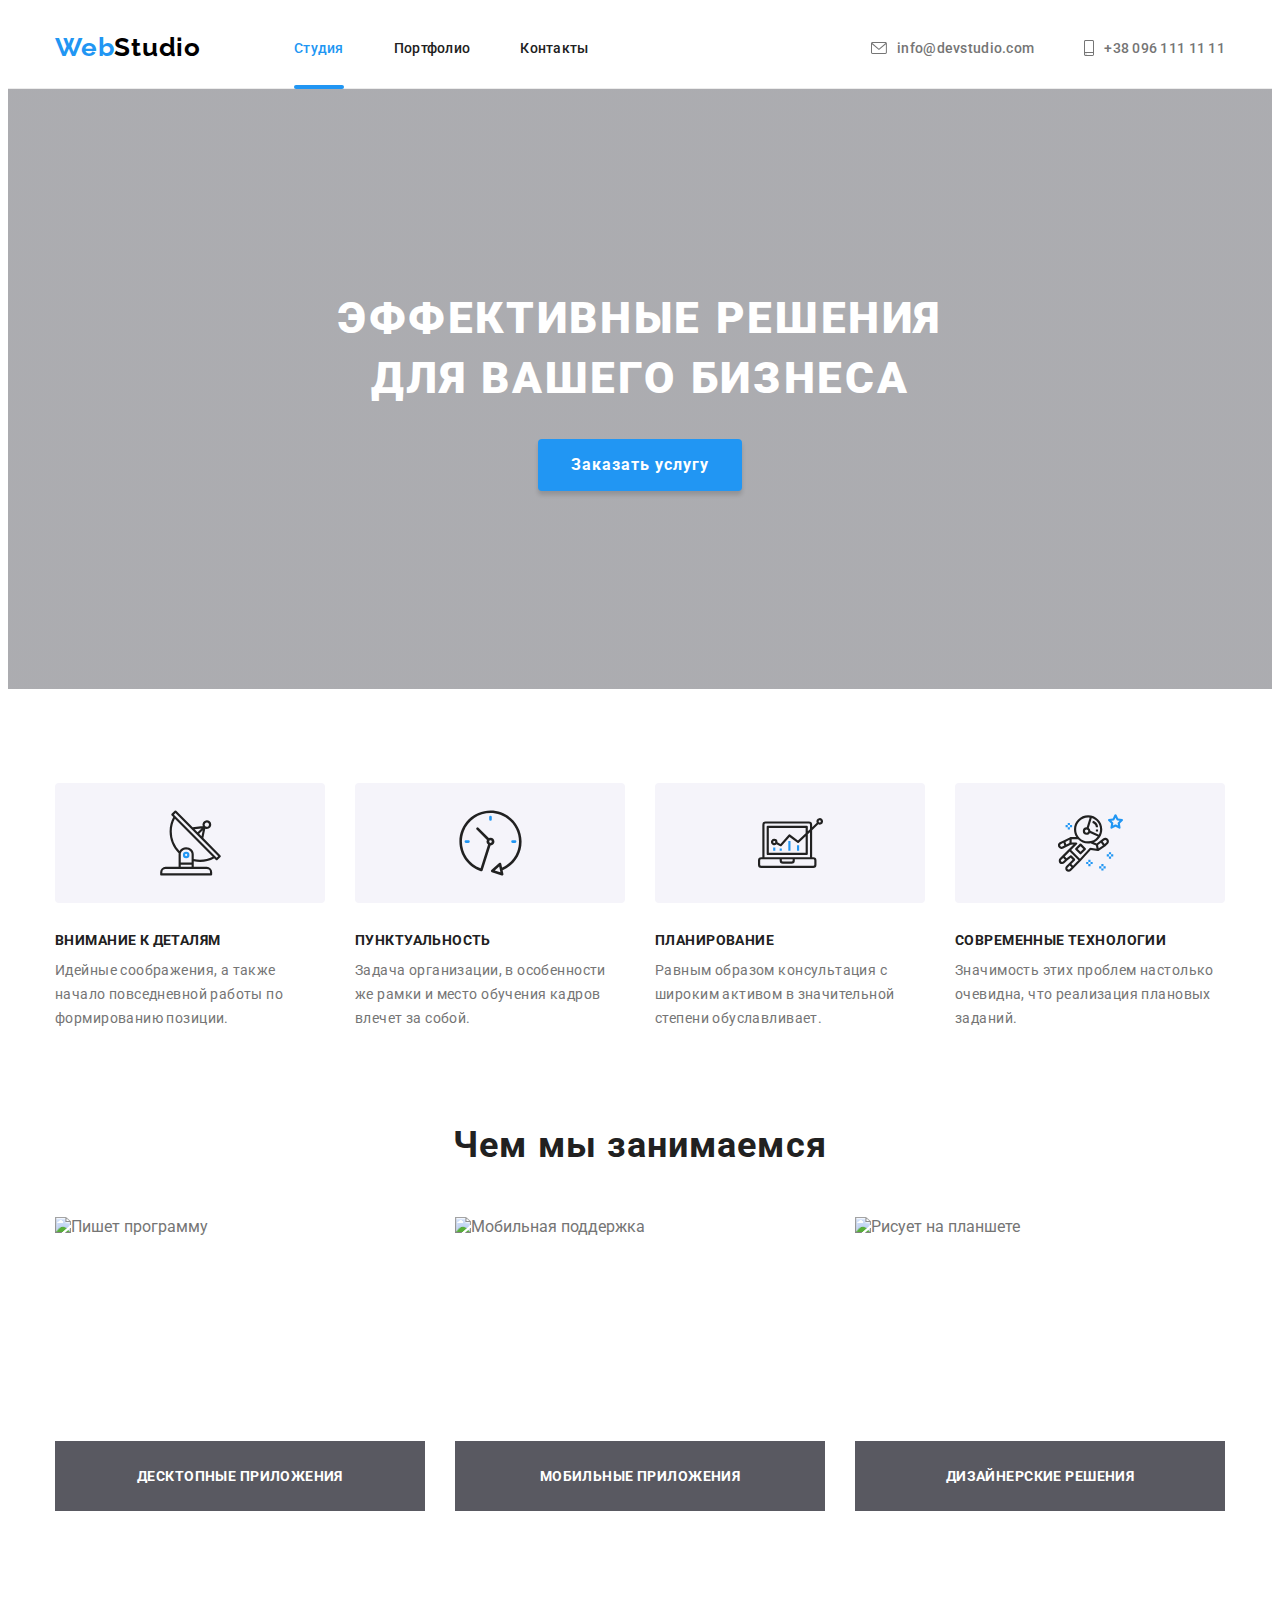
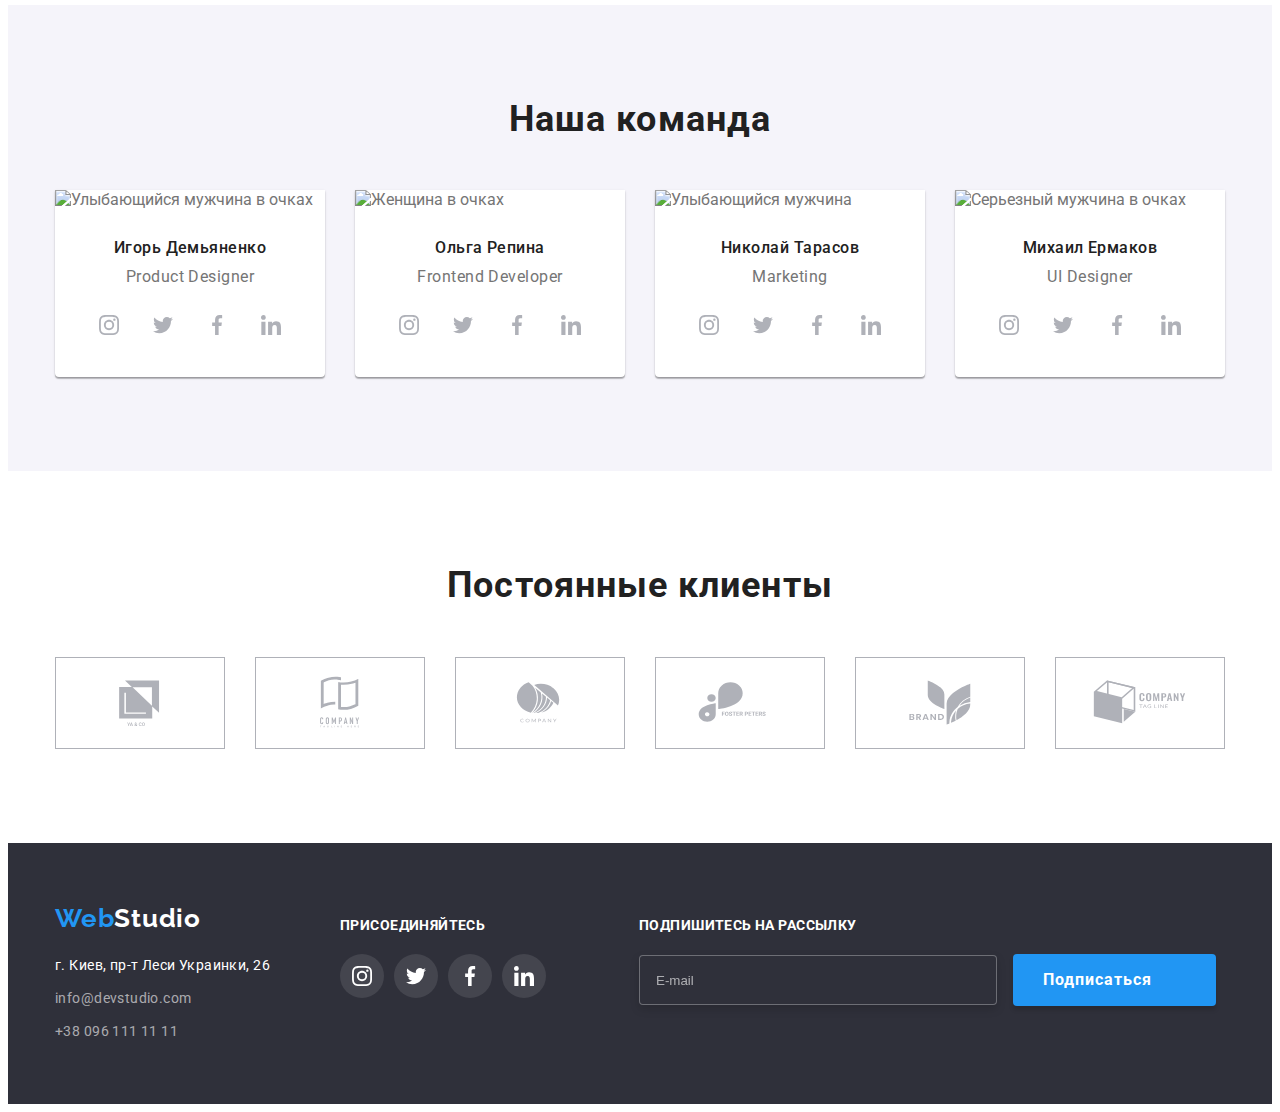
==== commit 157d0ca5: "edits" ====
--- a/index.html
+++ b/index.html
@@ -468,6 +468,23 @@
             </li>
           </ul>
         </div>
+        <div class="wrapper follow">
+          <p class="text">Подпишитесь на рассылку</p>
+          <form class="follow-form">
+            <input
+              class="follow-input"
+              type="email"
+              name="email"
+              placeholder="E-mail"
+            />
+            <button type="submit" class="submit-button">
+              Подписаться
+              <svg class="send icon" width="24px" height="24px">
+                <use href="./images/icons.svg#icon-send"></use>
+              </svg>
+            </button>
+          </form>
+        </div>
       </div>
     </footer>
 
@@ -475,10 +492,62 @@
     <div class="backdrop is-hidden" data-modal>
       <div class="modal">
         <button class="button-close" type="button" data-modal-close>
-          <svg class="close icon" width="11px" height="11px">
+          <svg class="close-icon" width="11px" height="11px">
             <use href="./images/icons.svg#icon-close"></use>
           </svg>
         </button>
+
+        <form class="modal-form">
+          <p class="modal title">Оставьте свои данные, мы вам перезвоним</p>
+
+          <div class="input-group">
+            <div class="form-field">
+              <label for="name" class="form-label">Имя</label>
+              <input type="text" name="name" id="name" class="form-input" />
+              <svg class="human icon" width="12px" height="12px">
+                <use href="./images/icons.svg#icon-human"></use>
+              </svg>
+            </div>
+
+            <div class="form-field">
+              <label for="tel" class="form-label">Телефон</label>
+              <input type="tel" name="tel" id="tel" class="form-input" />
+              <svg class="tel icon" width="13px" height="13px">
+                <use href="./images/icons.svg#icon-tel"></use>
+              </svg>
+            </div>
+
+            <div class="form-field">
+              <label for="mail" class="form-label">Почта</label>
+              <input type="email" name="mail" id="mail" class="form-input" />
+              <svg class="tel icon" width="15px" height="12px">
+                <use href="./images/icons.svg#icon-email"></use>
+              </svg>
+            </div>
+
+            <div class="form-field">
+              <label for="comment" class="form-label">Комментарий</label>
+              <textarea
+                placeholder="Введите текст"
+                class="form-textarea"
+              ></textarea>
+            </div>
+          </div>
+
+          <div class="policy-field">
+            <label class="policy-group form-label">
+              <span class="text-policy">
+                Соглашаюсь с рассылкой и принимаю
+                <a class="policy-link" href="">Условия договора</a>
+              </span>
+
+              <input type="checkbox" name="policy" class="checkbox policy" />
+              <span class="icon"></span>
+            </label>
+          </div>
+
+          <button type="submit" class="button submit-button">Отправить</button>
+        </form>
       </div>
     </div>
     <script src="./js/modal.js"></script>
--- a/css/styles.css
+++ b/css/styles.css
@@ -14,6 +14,7 @@
   --portfolio-item-background: rgba(33, 150, 243, 0.9);
   --work-img-background:rgba(47, 48, 58, 0.8);
   --backdrop-background: rgba(0, 0, 0, 0.2);
+  --footer-placeholder:rgba(255, 255, 255, 0.6);
 }
 body {
   font-family: Roboto, sans-serif;
@@ -497,6 +498,51 @@
 .footer .wrapper.social {
   margin-top: 15px;
 }
+.footer .wrapper.follow{
+  margin-left: 93px;
+  margin-top: 15px;
+}
+.wrapper.follow .submit-button{
+  display: inline-flex;
+  align-items: center;
+  margin-left: 12px;
+
+  font-family: inherit;
+  font-weight: bold;
+  font-size: 16px;
+  line-height: 1.87;
+  text-align: center;
+  letter-spacing: 0.06em;
+  color: var(--secondary-text-color);
+  background: var(--focus-text-color);
+  cursor: pointer;
+  box-shadow: 0px 4px 4px rgba(0, 0, 0, 0.15);
+  border-radius: 4px;
+  border: 1px solid transparent;
+  min-width: 200px;
+  min-height: 50px;
+  padding: 10px 29px;
+}
+.follow .send.icon{
+  margin-left: 10px;
+  fill: var(--secondary-text-color);
+}
+.follow-input::placeholder{
+color: var(--footer-placeholder);
+}
+.follow-input{
+  width: 358px;
+  height: 50px;
+  padding: 15px 0px 15px 16px;
+
+  border: 1px solid rgba(255, 255, 255, 0.3);
+  box-sizing: border-box;
+  filter: drop-shadow(0px 4px 4px rgba(0, 0, 0, 0.15));
+  border-radius: 4px;
+  background-color:var(--background-color);
+  color: var(--secondary-text-color);
+}
+
 /* Portfolio */
 .main-button.list {
   display: flex;
@@ -650,11 +696,11 @@
   border-radius: 4px;
   background-color: var(--secondary-text-color);
 }
-.button-close{
+.modal .button-close{
   position: absolute;
   top: 8px;
   right: 8px;
-
+  z-index: 2;
   width: 30px;
   height: 30px;
   cursor: pointer;
@@ -662,6 +708,171 @@
   border: 1px solid var(--backdrop-background);
   background-color: var(--secondary-text-color);
 }
-.close.icon{
+.modal .close-icon{
   fill: var(--second-logo-color);
+  transition: fill 250ms cubic-bezier(0.4, 0, 0.2, 1);
+}
+.button-close:hover .close-icon, .button-close:focus .close-icon{
+  fill: var(--focus-text-color);
+}
+.modal .title{
+  display: contents;
+  /* position: absolute;
+  top: 0px;
+  left: 0px; */
+
+  font-weight: 700;
+  font-size: 20px;
+  line-height: 1.15;
+  text-align: center;
+  letter-spacing: 0.03em;
+  color: var(--title-text-color);
+  margin-bottom: 12px;
+}
+.modal-form{
+  position: absolute;
+  padding: 40px 40px 0px 40px;
+}
+.form-field{
+  margin-bottom: 10px;
+  display: flex;
+  flex-direction: column;
+  position: relative;
+}
+.form-label{
+  margin-bottom: 4px;
+
+  font-weight: 400;
+  font-size: 12px;
+  line-height: 1.17;
+  letter-spacing: 0.01em;
+  
+  color: var(--primary-text-color);
+}
+.form-input{
+  margin: 0;
+  padding: 12px 12px 12px 42px;
+  font: inherit;
+  width: 448px;
+  height: 40px;
+  border: 1px solid rgba(33, 33, 33, 0.2);
+  box-sizing: border-box;
+  border-radius: 4px;
+
+  transition: border-color 250ms cubic-bezier(0.4, 0, 0.2, 1), fill 250ms cubic-bezier(0.4, 0, 0.2, 1);
+}
+.form-input:focus, .form-textarea:focus{
+  border-color: var(--focus-text-color);
+}
+.form-textarea{
+  width: 448px;
+  height: 120px;
+  padding: 12px 16px;
+
+  resize: none;
+  border: 1px solid rgba(33, 33, 33, 0.2);
+  box-sizing: border-box;
+  border-radius: 4px;
+  transition: border-color 250ms cubic-bezier(0.4, 0, 0.2, 1);
+}
+.form-textarea::placeholder{
+  font-weight: 400;
+  font-size: 12px;
+  line-height: 1.17;
+  letter-spacing: 0.01em;
+  
+  color: rgba(117, 117, 117, 0.5);
+}
+.input-group{
+  display: flex;
+  flex-direction: column;
+  margin-top: 12px;
+  margin-bottom: 20px;
+}
+.modal-form .button{
+  display: flex;
+  justify-content: center;
+  align-items: center;
+  margin-top: 30px;
+  margin-left: auto;
+  margin-right: auto;
+
+  font-family: inherit;
+  font-weight: 700;
+  font-size: 16px;
+  line-height: 1.87;
+  text-align: center;
+  letter-spacing: 0.06em;
+  color: var(--secondary-text-color);
+  background: var(--focus-text-color);
+  cursor: pointer;
+  box-shadow: 0px 4px 4px rgba(0, 0, 0, 0.15);
+  border-radius: 4px;
+  border: 1px solid transparent;
+  
+  min-width: 200px;
+  min-height: 50px;
+}
+.modal .icon{
+  position: absolute;
+  top: 58%;
+  left: 12px;
+  margin-right: 15px;
+  fill: var(--title-text-color);
+}
+.form-input:focus + .icon{
+  fill: var(--focus-text-color);
+}
+.policy-group {
+  display: flex;
+  align-items: center;
+}
+.policy-field{
+  display: flex;
+  justify-content: center;
+}
+.text-policy{
+  padding-left: 24px;
+
+  font-size: 14px;
+  line-height: 1.71;
+  letter-spacing: 0.03em;
+}
+.policy-link{
+  font-weight: 400;
+  font-size: 14px;
+  line-height: 1.71;
+  letter-spacing: 0.03em;
+  text-decoration-line: underline;
+  
+  color: var(--focus-text-color);
+}
+.policy-group{
+  position: relative;
+}
+.policy-group .form-label{
+  display: block;
+}
+.policy-group .icon{
+  position: absolute;
+  top: 3px;
+  left: 0;
+  display: inline-block;
+  width: 16px;
+  height: 15px;
+
+  border: 2px solid var(--second-logo-color);
+  border-radius: 2px;
+}
+.checkbox.policy{
+    -moz-appearance: none;
+    -webkit-appearance: none;
+    appearance: none;
+}
+.checkbox.policy:checked + .icon{
+  border-color: var(--focus-text-color);
+  background-color: var(--focus-text-color);
+  background-image: url(../images/icon-check.svg);
+  background-size: contain;
+  background-origin: border-box;
 }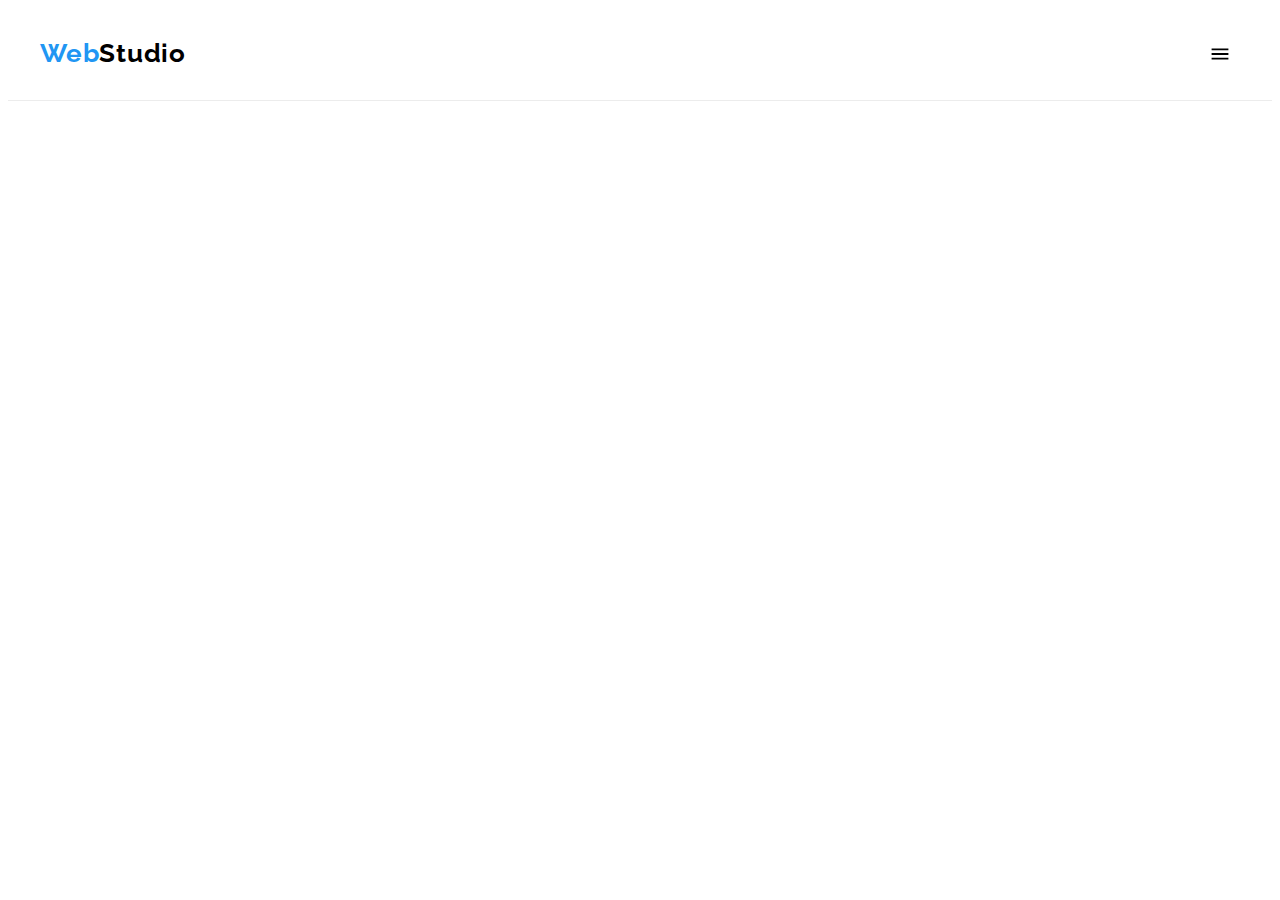
==== commit b91fdea7: "mobile menu" ====
--- a/index.html
+++ b/index.html
@@ -18,37 +18,62 @@
       crossorigin="anonymous"
       referrerpolicy="no-referrer"
     />
-    <link rel="stylesheet" href="./css/styles.css" />
+    <link rel="stylesheet" href="./css/main.min.css" />
   </head>
   <body>
     <header class="header">
-      <div class="container">
-        <a lang="en" class="logo" href="./index.html"
-          ><span class="accent-logo">Web</span>Studio</a
+      <div class="container container--flexible">
+        <a lang="en" class="logo logo--mode-dark" href="./index.html">
+          <span class="logo__part logo__part--accent">Web</span>Studio
+        </a>
+        <button
+          class="menu-button"
+          data-menu-button
+          type="button"
+          aria-label="Кнопка открытия меню"
+          aria-expanded="false"
         >
-        <nav>
-          <ul class="site-nav list">
-            <li class="item">
-              <a href="./index.html" class="link current">Студия</a>
-            </li>
-            <li class="item">
-              <a href="./portfolio.html" class="link">Портфолио</a>
-            </li>
-            <li class="item"><a href="" class="link">Контакты</a></li>
+          <svg class="menu-button__icon" width="40px" height="40px">
+            <use
+              class="menu-button__icon-open"
+              href="./images/icons.svg#icon-menu"
+            ></use>
+            <use
+              class="menu-button__icon-close"
+              href="./images/icons.svg#icon-cross"
+            ></use>
+          </svg>
+        </button>
+        <nav class="nav">
+          <ul class="list nav-list">
+            <li class="nav__item">
+              <a href="./index.html" class="link nav__link nav__link--current"
+                >Студия</a
+              >
+            </li>
+            <li class="nav__item">
+              <a href="./portfolio.html" class="link nav__link">Портфолио</a>
+            </li>
+            <li class="nav__item">
+              <a href="" class="link nav__link">Контакты</a>
+            </li>
           </ul>
         </nav>
-        <ul class="contacts list">
-          <li class="item">
-            <a href="mailto:info@devstudio.com" class="link">
-              <svg class="mail-icon" width="16px" height="12px">
+        <ul class="list list-contacts">
+          <li class="list-contacts__item">
+            <a
+              href="mailto:info@devstudio.com"
+              class="link list-contacts__link"
+            >
+              <svg class="list-contacts__mail-icon" width="16px" height="12px">
                 <use href="./images/icons.svg#icon-mail"></use>
               </svg>
               info@devstudio.com
             </a>
           </li>
-          <li class="item">
-            <a href="tel:+380961111111" class="link">
-              <svg class="phone-icon" width="10px" height="16px">
+          <li class="list-contacts__item">
+            <a href="tel:+380961111111" class="link list-contacts__link">
+              <svg class="list-contacts__phone-icon" width="10px" height="16px">
                 <use href="./images/icons.svg#icon-phone"></use>
               </svg>
               +38 096 111 11 11</a
@@ -60,163 +85,197 @@
 
     <main>
       <!-- Секция Герой -->
-      <section class="section hero-section">
-        <div class="container">
-          <h1 class="hero-title">Эффективные решения для вашего бизнеса</h1>
+      <!-- <section class="section hero-section">
+        <div class="container hero-container">
+          <h1 class="hero-container__title">
+            Эффективные решения для вашего бизнеса
+          </h1>
           <button type="button" class="hero-button" data-modal-open>
             Заказать услугу
           </button>
         </div>
-      </section>
+      </section> -->
 
       <!-- Секция Приоритеты фирмы -->
-      <section class="priority-section section">
+      <!-- <section class="section priority-section">
         <div class="container">
-          <ul class="list">
-            <li class="item">
-              <div class="thumb">
-                <svg class="antenna-icon" width="65px" height="70px">
+          <ul class="list priority-list">
+            <li class="priority-list__item">
+              <div class="priority-list__thumb">
+                <svg
+                  class="priority-list__antenna-icon"
+                  width="65px"
+                  height="70px"
+                >
                   <use href="./images/icons.svg#icon-antenna"></use>
                 </svg>
               </div>
-              <h3 class="title">Внимание к деталям</h3>
-              <p class="text">
+              <h3 class="title priority-list__title">Внимание к деталям</h3>
+              <p class="priority-list__text">
                 Идейные соображения, а также начало повседневной работы по
                 формированию позиции.
               </p>
             </li>
-            <li class="item">
-              <div class="thumb">
-                <svg class="antenna-icon" width="65px" height="70px">
+            <li class="priority-list__item">
+              <div class="priority-list__thumb">
+                <svg
+                  class="priority-list__antenna-icon"
+                  width="65px"
+                  height="70px"
+                >
                   <use href="./images/icons.svg#icon-clock"></use>
                 </svg>
               </div>
-              <h3 class="title">Пунктуальность</h3>
-              <p class="text">
+              <h3 class="title priority-list__title">Пунктуальность</h3>
+              <p class="priority-list__text">
                 Задача организации, в особенности же рамки и место обучения
                 кадров влечет за собой.
               </p>
             </li>
-            <li class="item">
-              <div class="thumb">
-                <svg class="antenna-icon" width="65px" height="70px">
+            <li class="priority-list__item">
+              <div class="priority-list__thumb">
+                <svg
+                  class="priority-list__antenna-icon"
+                  width="65px"
+                  height="70px"
+                >
                   <use href="./images/icons.svg#icon-diagram"></use>
                 </svg>
               </div>
-              <h3 class="title">Планирование</h3>
-              <p class="text">
+              <h3 class="title priority-list__title">Планирование</h3>
+              <p class="priority-list__text">
                 Равным образом консультация с широким активом в значительной
                 степени обуславливает.
               </p>
             </li>
-            <li class="item">
-              <div class="thumb">
-                <svg class="antenna-icon" width="65px" height="70px">
+            <li class="priority-list__item">
+              <div class="priority-list__thumb">
+                <svg
+                  class="priority-list__antenna-icon"
+                  width="65px"
+                  height="70px"
+                >
                   <use href="./images/icons.svg#icon-astronaut"></use>
                 </svg>
               </div>
-              <h3 class="title">Современные технологии</h3>
-              <p class="text">
+              <h3 class="title priority-list__title">Современные технологии</h3>
+              <p class="priority-list__text">
                 Значимость этих проблем настолько очевидна, что реализация
                 плановых заданий.
               </p>
             </li>
           </ul>
         </div>
-      </section>
+      </section> -->
 
       <!-- Секция Чем занимаемся -->
-      <section class="work-section section">
-        <div class="container">
-          <h2 class="title">Чем мы занимаемся</h2>
-          <ul class="pictures list">
-            <li class="item">
-              <div class="item-thumb">
+      <!-- <section class="section work-section">
+        <div class="container work-container">
+          <h2 class="title work-container__title">Чем мы занимаемся</h2>
+          <ul class="list list-work">
+            <li class="list-work__item">
+              <div class="list-work__thumb">
                 <img
-                  class="image"
+                  class="list-work__image"
                   src="./images/studio/img1.jpg"
                   alt="Пишет программу"
                   width="370"
                   height="294"
                 />
-                <div class="picture-title-bg">
-                  <h3 class="title">Десктопные приложения</h3>
+                <div class="list-work__picture-title-bg">
+                  <h3 class="list-work__title">Десктопные приложения</h3>
                 </div>
               </div>
             </li>
-            <li class="item">
-              <div class="item-thumb">
+            <li class="list-work__item">
+              <div class="list-work__thumb">
                 <img
-                  class="image"
+                  class="list-work__image"
                   src="./images/studio/img2.jpg"
                   alt="Мобильная поддержка"
                   width="370"
                   height="294"
                 />
-                <div class="picture-title-bg">
-                  <h3 class="title">Мобильные приложения</h3>
+                <div class="list-work__picture-title-bg">
+                  <h3 class="list-work__title">Мобильные приложения</h3>
                 </div>
               </div>
             </li>
-            <li class="item">
-              <div class="item-thumb">
+            <li class="list-work__item">
+              <div class="list-work__thumb">
                 <img
-                  class="image"
+                  class="list-work__image"
                   src="./images/studio/img3.jpg"
                   alt="Рисует на планшете"
                   width="370"
                   height="294"
                 />
-                <div class="picture-title-bg">
-                  <h3 class="title">Дизайнерские решения</h3>
+                <div class="list-work__picture-title-bg">
+                  <h3 class="list-work__title">Дизайнерские решения</h3>
                 </div>
               </div>
             </li>
           </ul>
         </div>
-      </section>
+      </section> -->
 
       <!-- Секция Команда -->
-      <section class="comand-section section">
-        <div class="container">
-          <h2 class="title">Наша команда</h2>
-          <ul class="list">
-            <li class="link item">
+      <!-- <section class="section team-section">
+        <div class="container team-container">
+          <h2 class="title team-container__title">Наша команда</h2>
+          <ul class="list team-list">
+            <li class="team-list__item">
               <img
-                class="image"
+                class="team-list__image"
                 src="./images/studio/member1.jpg"
                 alt="Улыбающийся мужчина в очках"
                 width="270"
                 height="260"
               />
-              <div class="worker-info">
-                <h3 class="title">Игорь Демьяненко</h3>
-                <p lang="en" class="text">Product Designer</p>
-                <ul class="social-media list">
-                  <li class="media-item">
-                    <a class="link" href="">
-                      <svg class="socials icon" width="20px" height="20px">
+              <div class="team-list__worker-info">
+                <h3 class="title team-list__title">Игорь Демьяненко</h3>
+                <p lang="en" class="team-list__text">Product Designer</p>
+                <ul class="list social-media-list">
+                  <li class="social-media-list__item">
+                    <a class="link social-media-list__link" href="">
+                      <svg
+                        class="icon social-media-list__icon"
+                        width="20px"
+                        height="20px"
+                      >
                         <use href="./images/icons.svg#icon-instagram"></use>
                       </svg>
                     </a>
                   </li>
-                  <li class="media-item">
-                    <a class="link" href="">
-                      <svg class="socials icon" width="20px" height="20px">
+                  <li class="social-media-list__item">
+                    <a class="link social-media-list__link" href="">
+                      <svg
+                        class="icon social-media-list__icon"
+                        width="20px"
+                        height="20px"
+                      >
                         <use href="./images/icons.svg#icon-twitter"></use>
                       </svg>
                     </a>
                   </li>
-                  <li class="media-item">
-                    <a class="link" href=""
-                      ><svg class="socials icon" width="20px" height="20px">
+                  <li class="social-media-list__item">
+                    <a class="link social-media-list__link" href=""
+                      ><svg
+                        class="icon social-media-list__icon"
+                        width="20px"
+                        height="20px"
+                      >
                         <use href="./images/icons.svg#icon-facebook"></use>
                       </svg>
                     </a>
                   </li>
-                  <li class="media-item">
-                    <a class="link" href=""
-                      ><svg class="socials icon" width="20px" height="20px">
+                  <li class="social-media-list__item">
+                    <a class="link social-media-list__link" href=""
+                      ><svg
+                        class="icon social-media-list__icon"
+                        width="20px"
+                        height="20px"
+                      >
                         <use href="./images/icons.svg#icon-linkedin"></use>
                       </svg>
                     </a>
@@ -224,42 +283,58 @@
                 </ul>
               </div>
             </li>
-            <li class="link item">
+            <li class="team-list__item">
               <img
-                class="image"
+                class="team-list__image"
                 src="./images/studio/member2.jpg"
                 alt="Женщина в очках"
                 width="270"
                 height="260"
               />
-              <div class="worker-info">
-                <h3 class="title">Ольга Репина</h3>
-                <p lang="en" class="text">Frontend Developer</p>
-                <ul class="social-media list">
-                  <li class="media-item">
-                    <a class="link" href="">
-                      <svg class="socials icon" width="20px" height="20px">
+              <div class="team-list__worker-info">
+                <h3 class="title team-list__title">Ольга Репина</h3>
+                <p lang="en" class="team-list__text">Frontend Developer</p>
+                <ul class="list social-media-list">
+                  <li class="social-media-list__item">
+                    <a class="link social-media-list__link" href="">
+                      <svg
+                        class="icon social-media-list__icon"
+                        width="20px"
+                        height="20px"
+                      >
                         <use href="./images/icons.svg#icon-instagram"></use>
                       </svg>
                     </a>
                   </li>
-                  <li class="media-item">
-                    <a class="link" href="">
-                      <svg class="socials icon" width="20px" height="20px">
+                  <li class="social-media-list__item">
+                    <a class="link social-media-list__link" href="">
+                      <svg
+                        class="icon social-media-list__icon"
+                        width="20px"
+                        height="20px"
+                      >
                         <use href="./images/icons.svg#icon-twitter"></use>
                       </svg>
                     </a>
                   </li>
-                  <li class="media-item">
-                    <a class="link" href=""
-                      ><svg class="socials icon" width="20px" height="20px">
+                  <li class="social-media-list__item">
+                    <a class="link social-media-list__link" href=""
+                      ><svg
+                        class="icon social-media-list__icon"
+                        width="20px"
+                        height="20px"
+                      >
                         <use href="./images/icons.svg#icon-facebook"></use>
                       </svg>
                     </a>
                   </li>
-                  <li class="media-item">
-                    <a class="link" href=""
-                      ><svg class="socials icon" width="20px" height="20px">
+                  <li class="social-media-list__item">
+                    <a class="link social-media-list__link" href=""
+                      ><svg
+                        class="icon social-media-list__icon"
+                        width="20px"
+                        height="20px"
+                      >
                         <use href="./images/icons.svg#icon-linkedin"></use>
                       </svg>
                     </a>
@@ -267,42 +342,58 @@
                 </ul>
               </div>
             </li>
-            <li class="link item">
+            <li class="team-list__item">
               <img
-                class="image"
+                class="team-list__image"
                 src="./images/studio/member3.jpg"
                 alt="Улыбающийся мужчина"
                 width="270"
                 height="260"
               />
-              <div class="worker-info">
-                <h3 class="title">Николай Тарасов</h3>
-                <p lang="en" class="text">Marketing</p>
-                <ul class="social-media list">
-                  <li class="media-item">
-                    <a class="link" href="">
-                      <svg class="socials icon" width="20px" height="20px">
+              <div class="team-list__worker-info">
+                <h3 class="title team-list__title">Николай Тарасов</h3>
+                <p lang="en" class="team-list__text">Marketing</p>
+                <ul class="list social-media-list">
+                  <li class="social-media-list__item">
+                    <a class="link social-media-list__link" href="">
+                      <svg
+                        class="icon social-media-list__icon"
+                        width="20px"
+                        height="20px"
+                      >
                         <use href="./images/icons.svg#icon-instagram"></use>
                       </svg>
                     </a>
                   </li>
-                  <li class="media-item">
-                    <a class="link" href="">
-                      <svg class="socials icon" width="20px" height="20px">
+                  <li class="social-media-list__item">
+                    <a class="link social-media-list__link" href="">
+                      <svg
+                        class="icon social-media-list__icon"
+                        width="20px"
+                        height="20px"
+                      >
                         <use href="./images/icons.svg#icon-twitter"></use>
                       </svg>
                     </a>
                   </li>
-                  <li class="media-item">
-                    <a class="link" href=""
-                      ><svg class="socials icon" width="20px" height="20px">
+                  <li class="social-media-list__item">
+                    <a class="link social-media-list__link" href=""
+                      ><svg
+                        class="icon social-media-list__icon"
+                        width="20px"
+                        height="20px"
+                      >
                         <use href="./images/icons.svg#icon-facebook"></use>
                       </svg>
                     </a>
                   </li>
-                  <li class="media-item">
-                    <a class="link" href=""
-                      ><svg class="socials icon" width="20px" height="20px">
+                  <li class="social-media-list__item">
+                    <a class="link social-media-list__link" href=""
+                      ><svg
+                        class="icon social-media-list__icon"
+                        width="20px"
+                        height="20px"
+                      >
                         <use href="./images/icons.svg#icon-linkedin"></use>
                       </svg>
                     </a>
@@ -310,42 +401,58 @@
                 </ul>
               </div>
             </li>
-            <li class="link item">
+            <li class="team-list__item">
               <img
-                class="image"
+                class="team-list__image"
                 src="./images/studio/member4.jpg"
                 alt="Серьезный мужчина в очках"
                 width="270"
                 height="260"
               />
-              <div class="worker-info">
-                <h3 class="title">Михаил Ермаков</h3>
-                <p lang="en" class="text">UI Designer</p>
-                <ul class="social-media list">
-                  <li class="media-item">
-                    <a class="link" href="">
-                      <svg class="socials icon" width="20px" height="20px">
+              <div class="team-list__worker-info">
+                <h3 class="title team-list__title">Михаил Ермаков</h3>
+                <p lang="en" class="team-list__text">UI Designer</p>
+                <ul class="list social-media-list">
+                  <li class="social-media-list__item">
+                    <a class="link social-media-list__link" href="">
+                      <svg
+                        class="icon social-media-list__icon"
+                        width="20px"
+                        height="20px"
+                      >
                         <use href="./images/icons.svg#icon-instagram"></use>
                       </svg>
                     </a>
                   </li>
-                  <li class="media-item">
-                    <a class="link" href="">
-                      <svg class="socials icon" width="20px" height="20px">
+                  <li class="social-media-list__item">
+                    <a class="link social-media-list__link" href="">
+                      <svg
+                        class="icon social-media-list__icon"
+                        width="20px"
+                        height="20px"
+                      >
                         <use href="./images/icons.svg#icon-twitter"></use>
                       </svg>
                     </a>
                   </li>
-                  <li class="media-item">
-                    <a class="link" href=""
-                      ><svg class="socials icon" width="20px" height="20px">
+                  <li class="social-media-list__item">
+                    <a class="link social-media-list__link" href=""
+                      ><svg
+                        class="icon social-media-list__icon"
+                        width="20px"
+                        height="20px"
+                      >
                         <use href="./images/icons.svg#icon-facebook"></use>
                       </svg>
                     </a>
                   </li>
-                  <li class="media-item">
-                    <a class="link" href=""
-                      ><svg class="socials icon" width="20px" height="20px">
+                  <li class="social-media-list__item">
+                    <a class="link social-media-list__link" href=""
+                      ><svg
+                        class="icon social-media-list__icon"
+                        width="20px"
+                        height="20px"
+                      >
                         <use href="./images/icons.svg#icon-linkedin"></use>
                       </svg>
                     </a>
@@ -355,201 +462,361 @@
             </li>
           </ul>
         </div>
-      </section>
+      </section> -->
 
       <!-- Секция Клиенты -->
-      <section class="clients-section section">
-        <div class="container">
-          <h2 class="title">Постоянные клиенты</h2>
-          <ul class="clients list">
-            <li class="item">
-              <a class="link" href="">
-                <svg class="clients icon" width="106px" height="60px">
+      <!-- <section class="section clients-section">
+        <div class="container clients-container">
+          <h2 class="title clients-container__title">Постоянные клиенты</h2>
+          <ul class="list clients-list">
+            <li class="clients-list__item">
+              <a class="link clients-list__link" href="">
+                <svg
+                  class="icon clients-list__icon"
+                  width="106px"
+                  height="60px"
+                >
                   <use href="./images/icons.svg#icon-logo-1"></use>
                 </svg>
               </a>
             </li>
-            <li class="item">
-              <a class="link" href="">
-                <svg class="clients icon" width="106px" height="60px">
+            <li class="clients-list__item">
+              <a class="link clients-list__link" href="">
+                <svg
+                  class="icon clients-list__icon"
+                  width="106px"
+                  height="60px"
+                >
                   <use href="./images/icons.svg#icon-logo-2"></use>
                 </svg>
               </a>
             </li>
-            <li class="item">
-              <a class="link" href=""
-                ><svg class="clients icon" width="106px" height="60px">
+            <li class="clients-list__item">
+              <a class="link clients-list__link" href=""
+                ><svg
+                  class="icon clients-list__icon"
+                  width="106px"
+                  height="60px"
+                >
                   <use href="./images/icons.svg#icon-logo-3"></use>
                 </svg>
               </a>
             </li>
-            <li class="item">
-              <a class="link" href=""
-                ><svg class="clients icon" width="106px" height="60px">
+            <li class="clients-list__item">
+              <a class="link clients-list__link" href=""
+                ><svg
+                  class="icon clients-list__icon"
+                  width="106px"
+                  height="60px"
+                >
                   <use href="./images/icons.svg#icon-logo-4"></use>
                 </svg>
               </a>
             </li>
-            <li class="item">
-              <a class="link" href="">
-                <svg class="clients icon" width="106px" height="60px">
+            <li class="clients-list__item">
+              <a class="link clients-list__link" href="">
+                <svg
+                  class="icon clients-list__icon"
+                  width="106px"
+                  height="60px"
+                >
                   <use href="./images/icons.svg#icon-logo-5"></use>
                 </svg>
               </a>
             </li>
-            <li class="item">
-              <a class="link" href="">
-                <svg class="clients icon" width="106px" height="60px">
+            <li class="clients-list__item">
+              <a class="link clients-list__link" href="">
+                <svg
+                  class="icon clients-list__icon"
+                  width="106px"
+                  height="60px"
+                >
                   <use href="./images/icons.svg#icon-logo-6"></use>
                 </svg>
               </a>
             </li>
           </ul>
         </div>
-      </section>
+      </section> -->
     </main>
 
-    <footer class="footer">
-      <div class="container">
-        <div class="wrapper address">
-          <a lang="en" href="./index.html" class="logo"
-            ><span class="accent-logo">Web</span>Studio</a
+    <!-- <footer class="footer">
+      <div class="container footer-container">
+        <div class="wrapper-address">
+          <a lang="en" href="./index.html" class="logo logo--mode-light"
+            ><span class="logo__part logo__part--accent">Web</span>Studio</a
           >
           <address class="footer-address">
-            <ul class="list">
-              <li class="address-item list-item">
+            <ul class="list footer-address__list">
+              <li class="footer-address-list__item">
                 <a
                   href="https://www.google.com.ua/maps/place/%D0%B1%D1%83%D0%BB.+%D0%9B%D0%B5%D1%81%D0%B8+%D0%A3%D0%BA%D1%80%D0%B0%D0%B8%D0%BD%D0%BA%D0%B8,+26,+%D0%9A%D0%B8%D0%B5%D0%B2,+02000/@50.4265807,30.5361918,17z/data=!3m1!4b1!4m9!1m2!2m1!1z0LMuINC60LjQtdCyINC_0YAt0YIg0LvQtdGB0Lgg0YPQutGA0LDQuNC90LrQuCAyNg!3m5!1s0x40d4cf0e033ecbe9:0x57a4dffefec77da0!8m2!3d50.4265807!4d30.5383858!15sCjHQsy4g0LrQuNC10LIg0L_RgC3RgiDQu9C10YHQuCDRg9C60YDQsNC40L3QutC4IDI2kgERY29tcG91bmRfYnVpbGRpbmc?hl=ru"
-                  class="link"
+                  class="link footer-address-list__link footer-address-list__link--light"
                   >г. Киев, пр-т Леси Украинки, 26</a
                 >
               </li>
-              <li class="list-item">
-                <a href="mailto:info@devstudio.com" class="link"
+              <li class="footer-address-list__item">
+                <a
+                  href="mailto:info@devstudio.com"
+                  class="link footer-address-list__link"
                   >info@devstudio.com</a
                 >
               </li>
-              <li class="list-item">
-                <a href="tel:+380961111111" class="link">+38 096 111 11 11</a>
+              <li class="footer-address-list__item">
+                <a
+                  href="tel:+380961111111"
+                  class="link footer-address-list__link"
+                  >+38 096 111 11 11</a
+                >
               </li>
             </ul>
           </address>
         </div>
-        <div class="wrapper social">
-          <p class="text">Присоединяйтесь</p>
-          <ul class="social-media list">
-            <li class="media-item">
-              <a class="link" href="">
-                <svg class="socials icon" width="20px" height="20px">
+        <div class="wrapper-social">
+          <p class="wrapper-social__text">Присоединяйтесь</p>
+          <ul class="list social-media-list social-media-list--start">
+            <li class="social-media-list__item">
+              <a class="link social-media-list__link" href="">
+                <svg
+                  class="icon social-media-list__icon social-media-list__icon--light"
+                  width="20px"
+                  height="20px"
+                >
                   <use href="./images/icons.svg#icon-instagram"></use>
                 </svg>
               </a>
             </li>
-            <li class="media-item">
-              <a class="link" href="">
-                <svg class="socials icon" width="20px" height="20px">
+            <li class="social-media-list__item">
+              <a class="link social-media-list__link" href="">
+                <svg
+                  class="icon social-media-list__icon social-media-list__icon--light"
+                  width="20px"
+                  height="20px"
+                >
                   <use href="./images/icons.svg#icon-twitter"></use>
                 </svg>
               </a>
             </li>
-            <li class="media-item">
-              <a class="link" href=""
-                ><svg class="socials icon" width="20px" height="20px">
+            <li class="social-media-list__item">
+              <a class="link social-media-list__link" href=""
+                ><svg
+                  class="icon social-media-list__icon social-media-list__icon--light"
+                  width="20px"
+                  height="20px"
+                >
                   <use href="./images/icons.svg#icon-facebook"></use>
                 </svg>
               </a>
             </li>
-            <li class="media-item">
-              <a class="link" href=""
-                ><svg class="socials icon" width="20px" height="20px">
+            <li class="social-media-list__item">
+              <a class="link social-media-list__link" href=""
+                ><svg
+                  class="icon social-media-list__icon social-media-list__icon--light"
+                  width="20px"
+                  height="20px"
+                >
                   <use href="./images/icons.svg#icon-linkedin"></use>
                 </svg>
               </a>
             </li>
           </ul>
         </div>
-        <div class="wrapper follow">
-          <p class="text">Подпишитесь на рассылку</p>
-          <form class="follow-form">
+        <div class="wrapper-follow">
+          <p class="wrapper-follow__text">Подпишитесь на рассылку</p>
+          <form class="wrapper-follow__form">
             <input
-              class="follow-input"
+              class="wrapper-follow__input"
               type="email"
               name="email"
               placeholder="E-mail"
             />
-            <button type="submit" class="submit-button">
+            <button type="submit" class="follow-button">
               Подписаться
-              <svg class="send icon" width="24px" height="24px">
+              <svg
+                class="icon follow-button__send-icon"
+                width="24px"
+                height="24px"
+              >
                 <use href="./images/icons.svg#icon-send"></use>
               </svg>
             </button>
           </form>
         </div>
       </div>
-    </footer>
+    </footer> -->
+
+    <!-- Мобильное меню  -->
+
+    <div class="mobile-menu" data-menu>
+      <nav class="list mobile-nav">
+        <ul class="list mobile-nav__list">
+          <li class="mobile-nav__item">
+            <a href="./index.html" class="link mobile-nav__link">Студия</a>
+          </li>
+          <li class="mobile-nav__item">
+            <a href="./portfolio.html" class="link mobile-nav__link"
+              >Портфолио</a
+            >
+          </li>
+          <li class="mobile-nav__item">
+            <a href="" class="link mobile-nav__link">Контакты</a>
+          </li>
+        </ul>
+      </nav>
+
+      <div class="mobile-menu__group">
+        <ul class="list mobile-menu__contacts">
+          <li class="mobile-menu__item mobile-menu__item--bottom">
+            <a
+              href="tel:+380961111111"
+              class="link mobile-menu__link mobile-menu__link--focus"
+            >
+              +38 096 111 11 11</a
+            >
+          </li>
+          <li class="mobile-contacts__item">
+            <a href="mailto:info@devstudio.com" class="link mobile-menu__link">
+              info@devstudio.com
+            </a>
+          </li>
+        </ul>
+
+        <ul class="list social-network__list">
+          <li class="social-network__item">
+            <a
+              class="link social-network__link"
+              href="https://www.instagram.com/"
+              target="_blank"
+              rel="noopener noreferrer"
+              >Instagram</a
+            >
+          </li>
+          <li class="social-network__item">
+            <a
+              class="link social-network__link"
+              href="https://twitter.com/?lang=ru"
+              target="_blank"
+              rel="noopener noreferrer"
+              >Twitter</a
+            >
+          </li>
+          <li class="social-network__item">
+            <a
+              class="link social-network__link"
+              href="https://uk-ua.facebook.com/"
+              target="_blank"
+              rel="noopener noreferrer"
+              >Facebook</a
+            >
+          </li>
+          <li class="social-network__item">
+            <a
+              class="link social-network__link"
+              href="https://www.linkedin.com/feed/"
+              target="_blank"
+              rel="noopener noreferrer"
+              >LinkedIn</a
+            >
+          </li>
+        </ul>
+      </div>
+    </div>
 
     <!-- Модальное окно -->
-    <div class="backdrop is-hidden" data-modal>
+    <!-- <div class="backdrop is-hidden" data-modal>
       <div class="modal">
         <button class="button-close" type="button" data-modal-close>
-          <svg class="close-icon" width="11px" height="11px">
+          <svg class="button-close__close-icon" width="11px" height="11px">
             <use href="./images/icons.svg#icon-close"></use>
           </svg>
         </button>
 
         <form class="modal-form">
-          <p class="modal title">Оставьте свои данные, мы вам перезвоним</p>
-
-          <div class="input-group">
-            <div class="form-field">
-              <label for="name" class="form-label">Имя</label>
-              <input type="text" name="name" id="name" class="form-input" />
-              <svg class="human icon" width="12px" height="12px">
+          <p class="title modal-form__title">
+            Оставьте свои данные, мы вам перезвоним
+          </p>
+
+          <div class="modal-form__input-group">
+            <div class="modal-form__form-field">
+              <label for="name" class="modal-form__form-label">Имя</label>
+              <input
+                type="text"
+                name="name"
+                id="name"
+                class="modal-form__form-input"
+              />
+              <svg
+                class="icon modal-form__human-icon"
+                width="12px"
+                height="12px"
+              >
                 <use href="./images/icons.svg#icon-human"></use>
               </svg>
             </div>
 
-            <div class="form-field">
-              <label for="tel" class="form-label">Телефон</label>
-              <input type="tel" name="tel" id="tel" class="form-input" />
-              <svg class="tel icon" width="13px" height="13px">
+            <div class="modal-form__form-field">
+              <label for="tel" class="modal-form__form-label">Телефон</label>
+              <input
+                type="tel"
+                name="tel"
+                id="tel"
+                class="modal-form__form-input"
+              />
+              <svg class="icon modal-form__tel-icon" width="13px" height="13px">
                 <use href="./images/icons.svg#icon-tel"></use>
               </svg>
             </div>
 
-            <div class="form-field">
-              <label for="mail" class="form-label">Почта</label>
-              <input type="email" name="mail" id="mail" class="form-input" />
-              <svg class="tel icon" width="15px" height="12px">
+            <div class="modal-form__form-field">
+              <label for="mail" class="modal-form__form-label">Почта</label>
+              <input
+                type="email"
+                name="mail"
+                id="mail"
+                class="modal-form__form-input"
+              />
+              <svg
+                class="icon modal-form__email-icon"
+                width="15px"
+                height="12px"
+              >
                 <use href="./images/icons.svg#icon-email"></use>
               </svg>
             </div>
 
-            <div class="form-field">
-              <label for="comment" class="form-label">Комментарий</label>
+            <div class="modal-form__form-field">
+              <label for="comment" class="modal-form__form-label"
+                >Комментарий</label
+              >
               <textarea
                 placeholder="Введите текст"
-                class="form-textarea"
+                class="modal-form__form-textarea"
               ></textarea>
             </div>
           </div>
 
-          <div class="policy-field">
-            <label class="policy-group form-label">
-              <span class="text-policy">
+          <div class="modal-form__policy-field">
+            <label class="modal-form__form-label modal-form__form-label--group">
+              <span class="modal-form__text-policy">
                 Соглашаюсь с рассылкой и принимаю
-                <a class="policy-link" href="">Условия договора</a>
+                <a class="modal-form__policy-link" href="">Условия договора</a>
               </span>
 
-              <input type="checkbox" name="policy" class="checkbox policy" />
-              <span class="icon"></span>
+              <input
+                type="checkbox"
+                name="policy"
+                class="modal-form__checkbox-policy"
+              />
+              <span class="icon modal-form__icon-check"></span>
             </label>
           </div>
 
           <button type="submit" class="button submit-button">Отправить</button>
         </form>
       </div>
-    </div>
-    <script src="./js/modal.js"></script>
+    </div> -->
+
+    <script src="./js/mobile-menu.js"></script>
+    <!-- <script src="./js/modal.js"></script> -->
   </body>
 </html>
--- a/css/main.min.css
+++ b/css/main.min.css
@@ -0,0 +1,2 @@
+:root{--title-text-color: #212121;--focus-text-color: #2196f3;--primary-text-color: #757575;--secondary-text-color: #ffffff;--button-color: #f5f4fa;--background-color: #2f303a;--footer-contacts: rgba(255, 255, 255, 0.6);--second-logo-color: #000000;--border-color: #ececec;--border-picture: #eeeeee;--icon-color: #afb1b8;--footer-icons-color: rgba(255, 255, 255, 0.1);--portfolio-item-background: rgba(33, 150, 243, 0.9);--work-img-background: rgba(47, 48, 58, 0.8);--backdrop-background: rgba(0, 0, 0, 0.2);--footer-placeholder: rgba(255, 255, 255, 0.6)}.is-hidden{opacity:0;visibility:hidden;pointer-events:none}body{font-family:Roboto, sans-serif;color:var(--primary-text-color)}.no-scroll{overflow-y:hidden}*,*::before,*::after{box-sizing:border-box}h1,h2,h3,h4,h5,p{margin:0 0}image{display:block}.icon{fill:var(--icon-color)}.list{padding:0;margin:0;list-style:none}.link{text-decoration:none}.section{padding:94px 0px}.title{color:var(--title-text-color)}.container{width:100%;margin:0 auto}@media screen and (min-width: 480px){.container{width:480px}}@media screen and (min-width: 768px){.container{width:768px}}@media screen and (min-width: 1200px){.container{width:1200px}}.hero-button{font-family:inherit;font-weight:bold;font-size:16px;line-height:1.87;text-align:center;letter-spacing:0.06em;color:var(--secondary-text-color);background:var(--focus-text-color);cursor:pointer;box-shadow:0px 4px 4px rgba(0,0,0,0.15);border-radius:4px;border:1px solid transparent;min-width:200px;min-height:50px;padding:10px 32px}.follow-button{display:inline-flex;align-items:center;margin-left:12px;font-family:inherit;font-weight:bold;font-size:16px;line-height:1.87;text-align:center;letter-spacing:0.06em;color:var(--secondary-text-color);background:var(--focus-text-color);cursor:pointer;box-shadow:0px 4px 4px rgba(0,0,0,0.15);border-radius:4px;border:1px solid transparent;min-width:200px;min-height:50px;padding:10px 29px}.main-button-list{display:flex;justify-content:center;margin-bottom:50px}.main-button-list__button{padding:6px 22px;font-family:inherit;font-weight:500;font-size:16px;line-height:1.62;text-align:center;letter-spacing:0.03em;color:var(--title-text-color);background:var(--button-color);cursor:pointer;border-radius:4px;border:1px solid transparent;transition:background-color 250ms cubic-bezier(0.4, 0, 0.2, 1),color 250ms cubic-bezier(0.4, 0, 0.2, 1),box-shadow 250ms cubic-bezier(0.4, 0, 0.2, 1)}.main-button-list__button:hover,.main-button-list__button:focus{background:var(--focus-text-color);color:var(--secondary-text-color);box-shadow:0px 3px 1px rgba(0,0,0,0.1),0px 1px 2px rgba(0,0,0,0.08),0px 2px 2px rgba(0,0,0,0.12)}.main-button-list__item:not(:last-child){margin-right:8px}.button-close{position:absolute;top:8px;right:8px;z-index:2;width:30px;height:30px;cursor:pointer;border-radius:50%;border:1px solid var(--backdrop-background);background-color:var(--secondary-text-color)}.button-close:hover .button-close__close-icon,.button-close:focus .button-close__close-icon{fill:var(--focus-text-color)}.button-close__close-icon{fill:var(--second-logo-color);transition:fill 250ms cubic-bezier(0.4, 0, 0.2, 1)}.submit-button{display:flex;justify-content:center;align-items:center;margin-top:30px;margin-left:auto;margin-right:auto;font-family:inherit;font-weight:700;font-size:16px;line-height:1.87;text-align:center;letter-spacing:0.06em;color:var(--secondary-text-color);background:var(--focus-text-color);cursor:pointer;box-shadow:0px 4px 4px rgba(0,0,0,0.15);border-radius:4px;border:1px solid transparent;min-width:200px;min-height:50px}.header{border-bottom:1px solid var(--border-color);padding:0 15px;padding-top:16px;padding-bottom:16px}@media screen and (min-width: 768px){.header{padding-top:26px;padding-bottom:26px}}.container--flexible{display:flex;align-items:center}@media screen and (max-width: 768px){.container--flexible{justify-content:space-between}}.logo--mode-dark{font-family:Raleway, sans-serif;font-weight:bold;font-size:26px;line-height:1.2;color:var(--second-logo-color);text-decoration:none;letter-spacing:0.03em}@media screen and (min-width: 1200px){.logo--mode-dark{margin-right:93px}}.logo__part--accent{color:var(--focus-text-color)}.nav{display:none}.nav-list{display:flex}.nav__item:not(:last-child){margin-right:50px}.nav__link{display:block;padding-top:32px;padding-bottom:32px;font-weight:500;font-size:14px;line-height:1.15;letter-spacing:0.02em;color:var(--title-text-color);transition:color 250ms cubic-bezier(0.4, 0, 0.2, 1)}.nav__link:hover,.nav__link:focus{color:var(--focus-text-color)}.nav__link--current{position:relative;color:var(--focus-text-color)}.nav__link--current::after{position:absolute;bottom:-1px;left:0;display:block;content:"";border-radius:2px;width:100%;height:4px;background-color:var(--focus-text-color)}.list-contacts{display:none}.list-contacts__link{display:flex;align-items:center}.list-contacts__item{display:inline-flex;align-items:center;cursor:pointer;transition:color 250ms cubic-bezier(0.4, 0, 0.2, 1)}.list-contacts__item:hover{color:var(--focus-text-color)}.list-contacts__item:not(:last-child){margin-right:50px}.list-contacts__mail-icon{margin-right:10px;fill:currentColor}.list-contacts__phone-icon{fill:currentColor}.list-contacts__phone-icon{margin-right:10px}.list-contacts__link{padding-top:32px;padding-bottom:32px;font-weight:500;font-size:14px;line-height:1.15;letter-spacing:0.02em;color:var(--primary-text-color);transition:color 250ms cubic-bezier(0.4, 0, 0.2, 1)}.list-contacts__link:hover,.list-contacts__link:focus{color:var(--focus-text-color)}.menu-button{width:40px;height:40px;margin-left:auto;display:flex;align-items:center;justify-content:center;background-color:transparent;border:transparent;outline:transparent;z-index:10}.menu-button__icon-open{opacity:1;fill:var(--second-logo-color);transition:fill 250ms cubic-bezier(0.4, 0, 0.2, 1),opacity 250ms cubic-bezier(0.4, 0, 0.2, 1)}.menu-button__icon-open:hover,.menu-button__icon-open:focus{fill:var(--focus-text-color)}.menu-button__icon-close{opacity:0;fill:var(--second-logo-color);transition:fill 250ms cubic-bezier(0.4, 0, 0.2, 1),opacity 250ms cubic-bezier(0.4, 0, 0.2, 1)}.menu-button__icon-close:hover,.menu-button__icon-close:focus{fill:var(--focus-text-color)}.menu-button.is-active .menu-button__icon-open{opacity:0}.menu-button.is-active .menu-button__icon-close{opacity:1}.hero-section{max-width:1600px;height:600px;background-image:linear-gradient(to right, rgba(47,48,58,0.4), rgba(47,48,58,0.4)),url("../images/studio/hero-background.jpg");padding-top:200px;padding-bottom:200px;margin-left:auto;margin-right:auto;text-align:center}.hero-container__title{margin-bottom:30px;width:696px;margin-left:auto;margin-right:auto;font-weight:900;font-size:44px;line-height:1.36;letter-spacing:0.06em;text-transform:uppercase;color:var(--secondary-text-color)}.priority-list{display:flex;justify-content:space-between}.priority-list__item{width:270px}.priority-list__item:not(:last-child){margin-right:30px}.priority-list__thumb{background:var(--button-color);border-radius:4px;height:120px;margin-bottom:30px;display:flex;justify-content:center;align-items:center}.priority-list__title{margin-bottom:10px;font-weight:bold;font-size:14px;line-height:1.14;letter-spacing:0.03em;text-transform:uppercase}.priority-list__text{font-size:14px;line-height:1.71;letter-spacing:0.03em}.work-section{padding-top:0}.work-container__title{margin-bottom:50px;font-weight:bold;font-size:36px;line-height:1.16;text-align:center;letter-spacing:0.03em}.list-work__image{display:block}.list-work{display:flex;justify-content:space-between}.list-work__item:not(:last-child){margin-right:30px}.list-work__thumb{position:relative;width:100%}.list-work__picture-title-bg{position:absolute;bottom:0;left:0;display:flex;justify-content:center;align-items:center;width:100%;background-color:var(--work-img-background)}.list-work__title{font-weight:700;font-size:14px;line-height:1.15;text-align:center;letter-spacing:0.03em;text-transform:uppercase;color:var(--secondary-text-color);margin:27px 0px}.team-section{background-color:var(--button-color)}.team-container__title{margin-bottom:50px;font-weight:bold;font-size:36px;line-height:1.16;text-align:center;letter-spacing:0.03em}.team-list__title{font-weight:500;font-size:16px;line-height:1.18;text-align:center;letter-spacing:0.03em}.team-list__text{font-size:16px;line-height:1.18;text-align:center;letter-spacing:0.03em;margin-bottom:16px}.team-list{display:flex;justify-content:space-between}.team-list__item{background:#ffffff;box-shadow:0px 1px 3px rgba(0,0,0,0.12),0px 1px 1px rgba(0,0,0,0.14),0px 2px 1px rgba(0,0,0,0.2);border-radius:0px 0px 4px 4px}.team-list__item:not(:last-child){margin-right:30px}.team-list__worker-info{margin:30px 0px}.team-list__title{margin-bottom:10px}.social-media-list{display:inline-flex;padding-left:32px;padding-right:32px}.social-media-list__item:not(:last-child){margin-right:10px}.social-media-list__link{display:flex;justify-content:center;align-items:center;width:44px;height:44px;background-color:var(--secondary-text-color);border-radius:50%;transition:background-color 250ms cubic-bezier(0.4, 0, 0.2, 1)}.social-media-list__link:hover,.social-media-list__link:focus{background-color:var(--focus-text-color)}.social-media-list__link:hover .social-media-list__icon,.social-media-list__link:focus .social-media-list__icon{fill:var(--secondary-text-color)}.social-media-list__icon{transition:fill 250ms cubic-bezier(0.4, 0, 0.2, 1)}.clients-container__title{margin-bottom:50px;font-weight:bold;font-size:36px;line-height:1.16;text-align:center;letter-spacing:0.03em}.clients-list{display:flex}.clients-list__link{display:flex;justify-content:center;align-items:center;width:170px;height:92px;background-color:var(--secondary-text-color);border:1px var(--icon-color) solid;padding:16px 32px;transition:border-color 250ms cubic-bezier(0.4, 0, 0.2, 1)}.clients-list__link:hover .clients-list__icon,.clients-list__link:focus .clients-list__icon{fill:var(--focus-text-color)}.clients-list__link:hover,.clients-list__link:focus{border:1px solid var(--focus-text-color)}.clients-list__item:not(:last-child){margin-right:30px}.clients-list__icon{transition:fill 250ms cubic-bezier(0.4, 0, 0.2, 1)}.footer{padding:0 15px;background-color:var(--background-color);padding-top:60px;padding-bottom:60px}.footer-address{font-style:normal;font-size:14px;line-height:1.71;letter-spacing:0.03em}.footer-address-list__link{color:var(--footer-contacts)}.logo--mode-light{display:inline-block;font-family:Raleway, sans-serif;font-weight:bold;font-size:26px;line-height:1.2;color:var(--second-logo-color);text-decoration:none;letter-spacing:0.03em;color:var(--secondary-text-color);margin-bottom:20px}.footer-address-list__link--light{color:var(--secondary-text-color)}.footer-address-list__link{transition:color 250ms cubic-bezier(0.4, 0, 0.2, 1)}.footer-address-list__link:hover,.footer-address-list__link:focus{color:var(--focus-text-color)}.footer-address-list__item:not(:last-child){margin-bottom:9px}.social-media-list--start{padding:0 0}.social-media-list__link{background-color:var(--footer-icons-color)}.social-media-list__link:hover,.social-media-list__link:focus{background-color:var(--focus-text-color)}.social-media-list__icon--light{fill:var(--secondary-text-color)}.wrapper-social__text,.wrapper-follow__text{font-weight:700;font-size:14px;line-height:1.14;letter-spacing:0.03em;text-transform:uppercase;margin-bottom:20px;color:var(--secondary-text-color)}.footer-container{display:flex}.wrapper-address{margin-right:70px}.wrapper-social{margin-top:15px}.wrapper-follow{margin-left:93px;margin-top:15px}.follow-button__send-icon{margin-left:10px;fill:var(--secondary-text-color)}.wrapper-follow__input::placeholder{color:var(--footer-placeholder)}.wrapper-follow__input{width:358px;height:50px;padding:15px 0px 15px 16px;border:1px solid rgba(255,255,255,0.3);box-sizing:border-box;filter:drop-shadow(0px 4px 4px rgba(0,0,0,0.15));border-radius:4px;background-color:var(--background-color);color:var(--secondary-text-color)}.backdrop{position:fixed;top:0;left:0;width:100%;height:100%;background-color:var(--backdrop-background);transition:opacity 250ms cubic-bezier(0.4, 0, 0.2, 1),visibility 250ms cubic-bezier(0.4, 0, 0.2, 1)}.modal{position:absolute;top:50%;left:50%;width:528px;height:581px;transform:translate(-50%, -50%);box-shadow:0px 1px 3px rgba(0,0,0,0.12),0px 1px 1px rgba(0,0,0,0.14),0px 2px 1px rgba(0,0,0,0.2);border-radius:4px;background-color:var(--secondary-text-color)}.modal-form__title{display:contents;font-weight:700;font-size:20px;line-height:1.15;text-align:center;letter-spacing:0.03em;color:var(--title-text-color);margin-bottom:12px}.modal-form{position:absolute;padding:40px 40px 0px 40px}.modal-form__form-field{margin-bottom:10px;display:flex;flex-direction:column;position:relative}.modal-form__form-label{margin-bottom:4px;font-weight:400;font-size:12px;line-height:1.17;letter-spacing:0.01em;color:var(--primary-text-color)}.modal-form__form-input{margin:0;padding:12px 12px 12px 42px;font:inherit;width:448px;height:40px;border:1px solid rgba(33,33,33,0.2);box-sizing:border-box;border-radius:4px;transition:border-color 250ms cubic-bezier(0.4, 0, 0.2, 1),fill 250ms cubic-bezier(0.4, 0, 0.2, 1)}.modal-form__form-input:focus{border-color:var(--focus-text-color)}.modal-form__form-input:focus+.modal-form__icon-check{fill:var(--focus-text-color)}.modal-form__form-textarea{width:448px;height:120px;padding:12px 16px;resize:none;border:1px solid rgba(33,33,33,0.2);box-sizing:border-box;border-radius:4px;transition:border-color 250ms cubic-bezier(0.4, 0, 0.2, 1)}.modal-form__form-textarea:focus{border-color:var(--focus-text-color)}.modal-form__form-textarea::placeholder{font-weight:400;font-size:12px;line-height:1.17;letter-spacing:0.01em;color:rgba(117,117,117,0.5)}.modal-form__input-group{display:flex;flex-direction:column;margin-top:12px;margin-bottom:20px}.modal-form__human-icon,.modal-form__tel-icon,.modal-form__email-icon,.modal-form__icon-check{position:absolute;top:58%;left:12px;margin-right:15px;fill:var(--title-text-color)}.modal-form__form-label--group{display:flex;align-items:center}.modal-form__policy-field{display:flex;justify-content:center}.modal-form__text-policy{padding-left:24px;font-size:14px;line-height:1.71;letter-spacing:0.03em}.modal-form__policy-link{font-weight:400;font-size:14px;line-height:1.71;letter-spacing:0.03em;text-decoration-line:underline;color:var(--focus-text-color)}.modal-form__form-label--group{position:relative}.modal-form__icon-check{position:absolute;top:3px;left:0;display:inline-block;width:16px;height:15px;border:2px solid var(--second-logo-color);border-radius:2px}.modal-form__checkbox-policy{-moz-appearance:none;-webkit-appearance:none;appearance:none}.modal-form__checkbox-policy:checked+.modal-form__icon-check{border-color:var(--focus-text-color);background-color:var(--focus-text-color);background-image:url(../images/icon-check.svg);background-size:contain;background-origin:border-box}.mobile-menu{position:fixed;width:100vw;height:100vh;top:0;left:0;padding:48px 40px 48px 40px;display:flex;flex-direction:column;background-color:#fff;opacity:0;transform:translateX(100%);transition:transform 450ms cubic-bezier(0.4, 0, 0.2, 1),opacity 450ms cubic-bezier(0.4, 0, 0.2, 1)}@media screen and (min-width: 480px) and (max-width: 767px){.mobile-menu{background-color:#ffffff;box-shadow:0px 4px 8px rgba(0,0,0,0.04),0px 2px 4px rgba(0,0,0,0.08),0px 1px 3px rgba(0,0,0,0.16)}}.mobile-menu.is-open{opacity:1;transform:translateX(0)}.mobile-nav__item{margin-bottom:32px}.mobile-menu__item--bottom{margin-bottom:32px}.mobile-nav__link{font-weight:500;font-size:40px;letter-spacing:0.02em;line-height:1.175;color:var(--title-text-color)}.mobile-menu__link{font-weight:500;font-size:24px;line-height:1.16;letter-spacing:0.02em;color:var(--primary-text-color)}.mobile-menu__link--focus{font-weight:500;font-size:24px;line-height:1.176;letter-spacing:0.02em;color:var(--focus-text-color)}@media screen and (min-width: 480px){.mobile-menu__link--focus{font-size:34px}}.mobile-menu__group{margin-top:auto}.mobile-menu__contacts{margin-bottom:64px}.social-network__list{display:flex;flex-wrap:wrap;margin-top:-10px;margin-right:-10px}.social-network__item{margin-top:10px;margin-right:10px}.social-network__link{font-weight:500;font-size:18px;line-height:1.2;letter-spacing:0.02em;padding-right:10px;border-right:1px solid rgba(33,33,33,0.2);color:var(--focus-text-color)}.social-network__item:last-child .social-network__link{padding:0;border:none}.applications-list{display:flex;flex-wrap:wrap}.applications-list__item{border:1px solid var(--border-picture);box-sizing:border-box;margin-bottom:30px;width:calc((100% - 60px) / 3);transition:box-shadow 250ms cubic-bezier(0.4, 0, 0.2, 1)}.applications-list__item:hover,.applications-list__item:focus{box-shadow:0px 1px 1px rgba(0,0,0,0.12),0px 4px 4px rgba(0,0,0,0.06),1px 4px 6px rgba(0,0,0,0.16);cursor:pointer}.applications-list__item:hover .applications-list__description,.applications-list__item:focus .applications-list__description{opacity:1}.applications-list__item:not(:nth-child(3n)){margin-right:30px}.applications-list__item:nth-child(7){margin-bottom:-30px}.applications-list__item:nth-child(8){margin-bottom:-30px}.applications-list__item:nth-child(9){margin-bottom:-30px}.applications-list__item:hover .applications-list__overlay{transform:translateX(0)}.applications-list__thumb{position:relative;overflow:hidden}.applications-list__overlay{position:absolute;top:0;left:0;display:flex;align-items:center;justify-content:center;width:100%;height:100%;background-color:var(--portfolio-item-background);transform:translateY(100%);transition:transform 250ms cubic-bezier(0.4, 0, 0.2, 1)}.applications-list__description{font-size:18px;line-height:1.56;letter-spacing:0.03em;color:var(--secondary-text-color);width:100%;position:absolute;padding:0px 24px}.applications-list__app-info{margin:20px 24px}.applications-list__title{margin-bottom:4px;font-weight:bold;font-size:18px;line-height:2;letter-spacing:0.06em}.applications-list__text{font-size:16px;line-height:1.87;letter-spacing:0.03em;color:var(--primary-text-color)}
+/*# sourceMappingURL=main.min.css.map */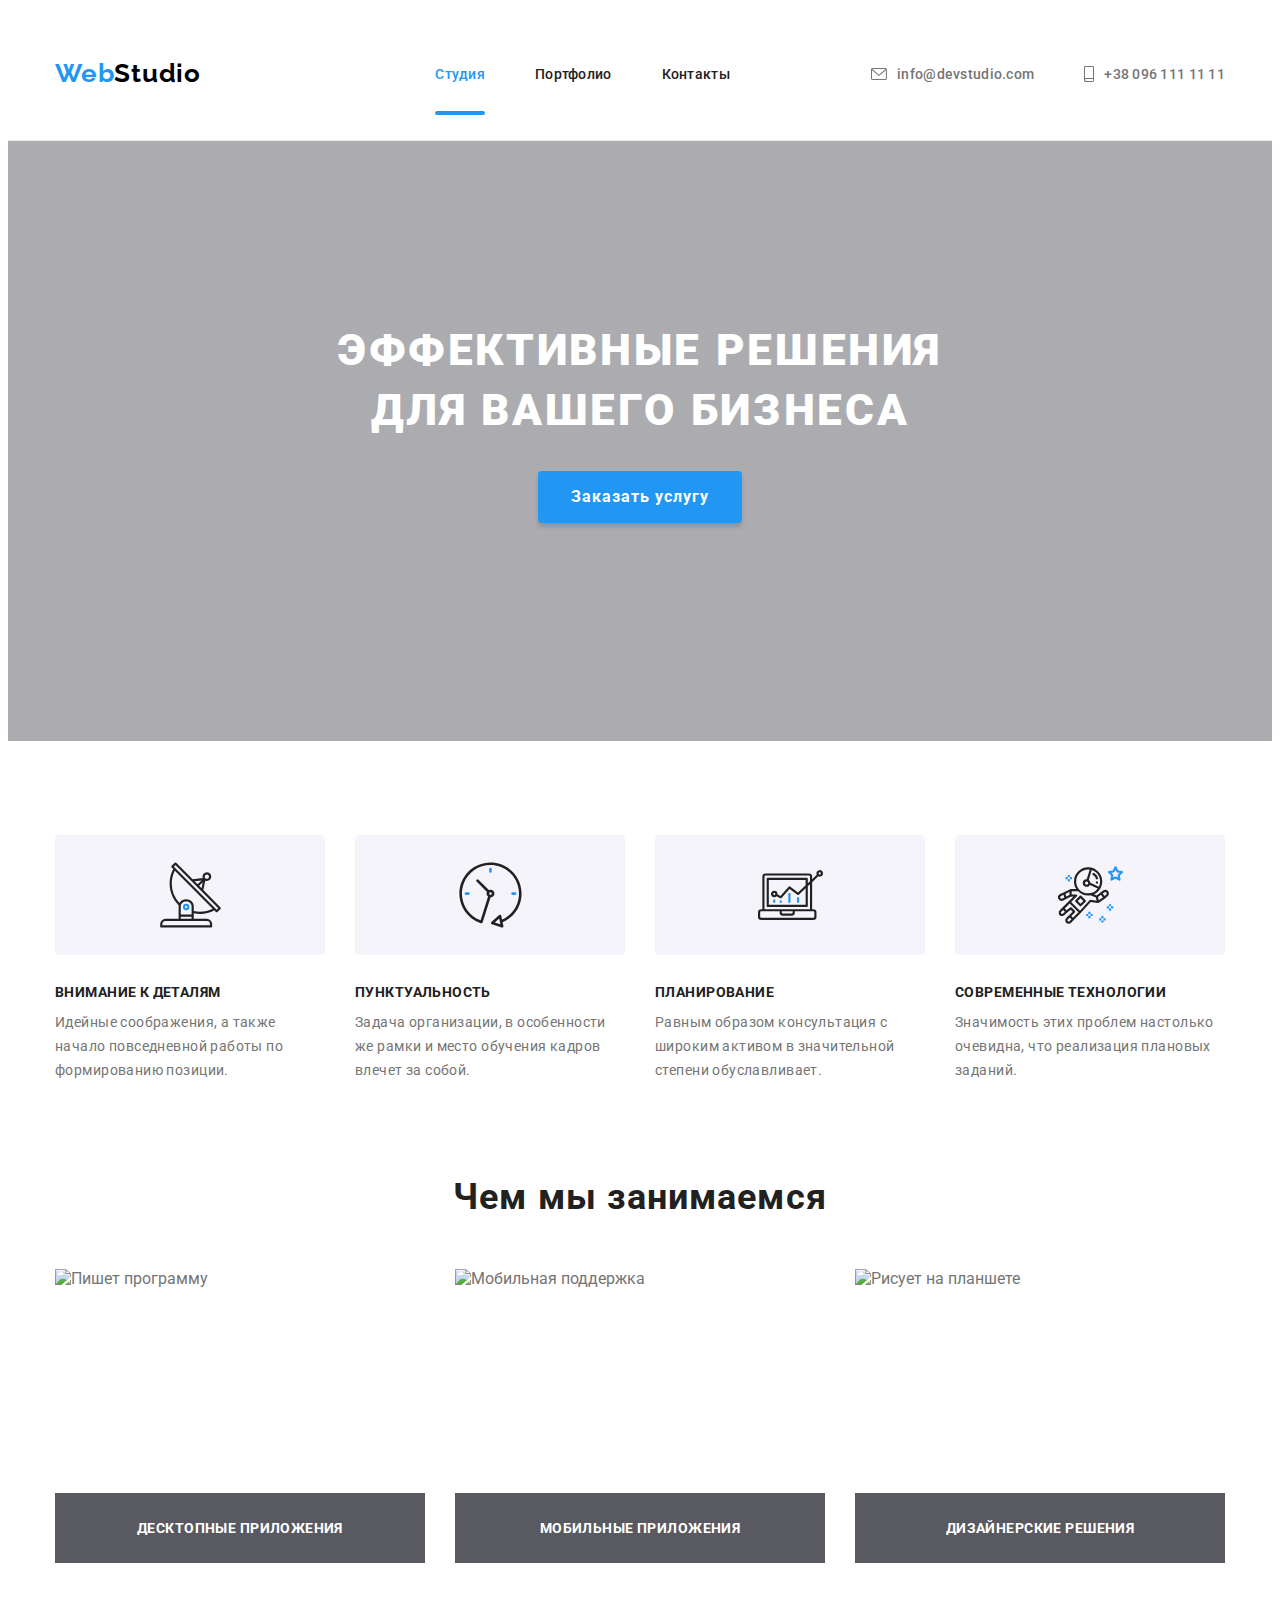
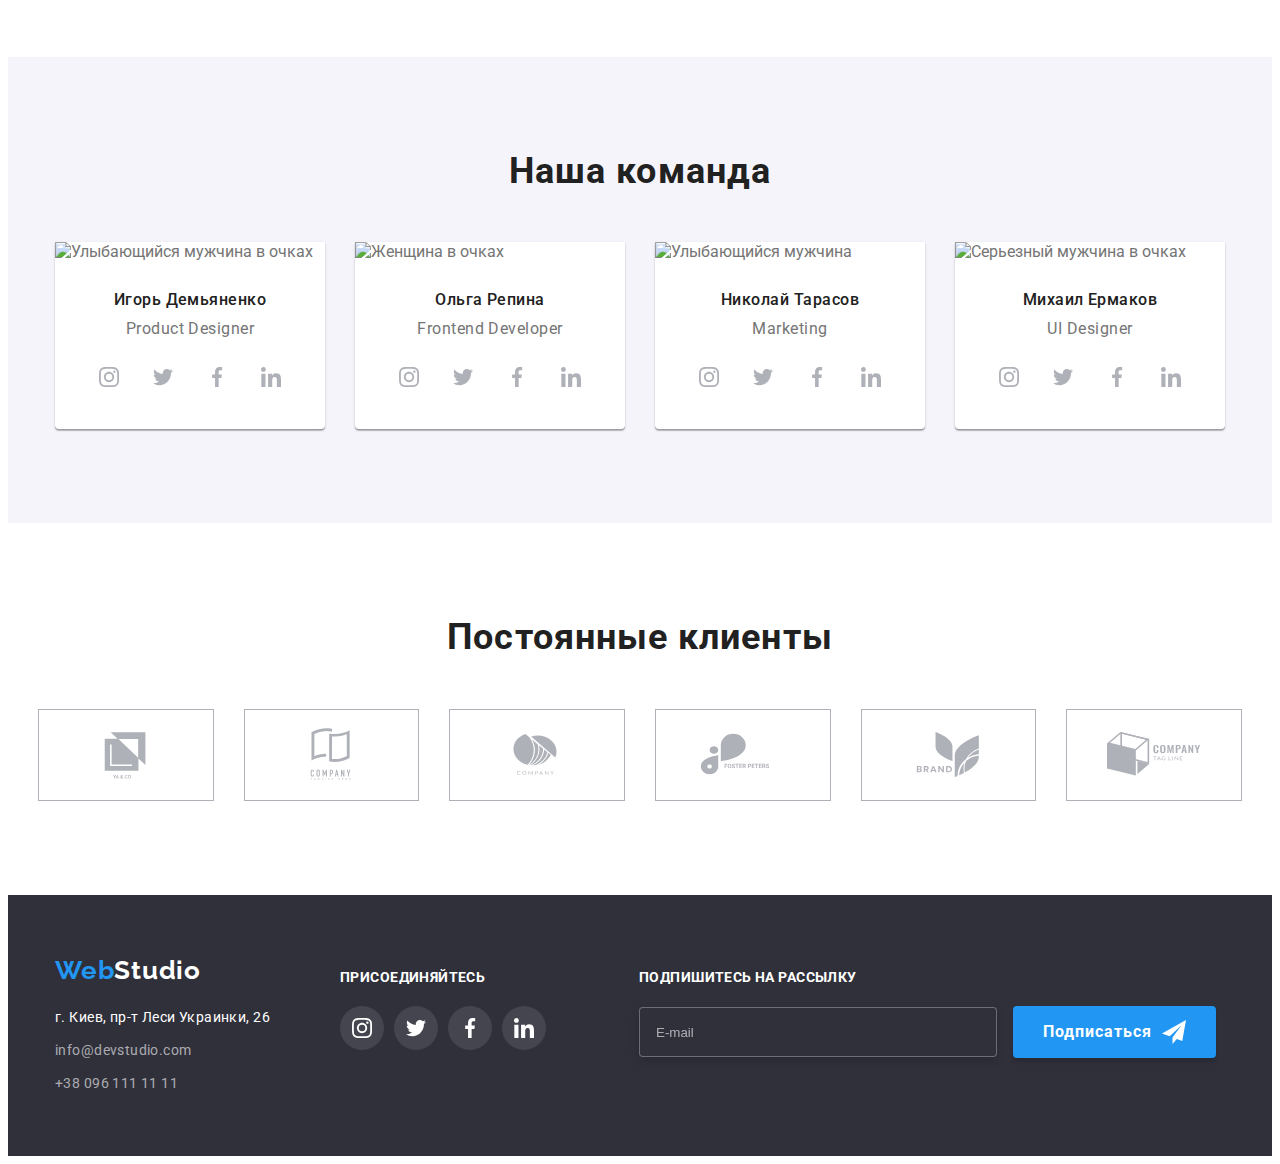
==== commit c8109096: "html/css" ====
--- a/index.html
+++ b/index.html
@@ -85,7 +85,7 @@
 
     <main>
       <!-- Секция Герой -->
-      <!-- <section class="section hero-section">
+      <section class="section hero-section">
         <div class="container hero-container">
           <h1 class="hero-container__title">
             Эффективные решения для вашего бизнеса
@@ -94,10 +94,10 @@
             Заказать услугу
           </button>
         </div>
-      </section> -->
+      </section>
 
       <!-- Секция Приоритеты фирмы -->
-      <!-- <section class="section priority-section">
+      <section class="section priority-section">
         <div class="container">
           <ul class="list priority-list">
             <li class="priority-list__item">
@@ -166,10 +166,10 @@
             </li>
           </ul>
         </div>
-      </section> -->
+      </section>
 
       <!-- Секция Чем занимаемся -->
-      <!-- <section class="section work-section">
+      <section class="section work-section">
         <div class="container work-container">
           <h2 class="title work-container__title">Чем мы занимаемся</h2>
           <ul class="list list-work">
@@ -217,10 +217,10 @@
             </li>
           </ul>
         </div>
-      </section> -->
+      </section>
 
       <!-- Секция Команда -->
-      <!-- <section class="section team-section">
+      <section class="section team-section">
         <div class="container team-container">
           <h2 class="title team-container__title">Наша команда</h2>
           <ul class="list team-list">
@@ -229,8 +229,6 @@
                 class="team-list__image"
                 src="./images/studio/member1.jpg"
                 alt="Улыбающийся мужчина в очках"
-                width="270"
-                height="260"
               />
               <div class="team-list__worker-info">
                 <h3 class="title team-list__title">Игорь Демьяненко</h3>
@@ -288,8 +286,6 @@
                 class="team-list__image"
                 src="./images/studio/member2.jpg"
                 alt="Женщина в очках"
-                width="270"
-                height="260"
               />
               <div class="team-list__worker-info">
                 <h3 class="title team-list__title">Ольга Репина</h3>
@@ -347,8 +343,6 @@
                 class="team-list__image"
                 src="./images/studio/member3.jpg"
                 alt="Улыбающийся мужчина"
-                width="270"
-                height="260"
               />
               <div class="team-list__worker-info">
                 <h3 class="title team-list__title">Николай Тарасов</h3>
@@ -406,8 +400,6 @@
                 class="team-list__image"
                 src="./images/studio/member4.jpg"
                 alt="Серьезный мужчина в очках"
-                width="270"
-                height="260"
               />
               <div class="team-list__worker-info">
                 <h3 class="title team-list__title">Михаил Ермаков</h3>
@@ -462,10 +454,10 @@
             </li>
           </ul>
         </div>
-      </section> -->
+      </section>
 
       <!-- Секция Клиенты -->
-      <!-- <section class="section clients-section">
+      <section class="section clients-section"
         <div class="container clients-container">
           <h2 class="title clients-container__title">Постоянные клиенты</h2>
           <ul class="list clients-list">
@@ -537,11 +529,12 @@
             </li>
           </ul>
         </div>
-      </section> -->
+      </section>
     </main>
 
-    <!-- <footer class="footer">
+    <footer class="footer">
       <div class="container footer-container">
+      <div class="wrapper-flex">        
         <div class="wrapper-address">
           <a lang="en" href="./index.html" class="logo logo--mode-light"
             ><span class="logo__part logo__part--accent">Web</span>Studio</a
@@ -621,6 +614,7 @@
             </li>
           </ul>
         </div>
+      </div>
         <div class="wrapper-follow">
           <p class="wrapper-follow__text">Подпишитесь на рассылку</p>
           <form class="wrapper-follow__form">
@@ -643,7 +637,7 @@
           </form>
         </div>
       </div>
-    </footer> -->
+    </footer>
 
     <!-- Мобильное меню  -->
 
@@ -651,7 +645,7 @@
       <nav class="list mobile-nav">
         <ul class="list mobile-nav__list">
           <li class="mobile-nav__item">
-            <a href="./index.html" class="link mobile-nav__link">Студия</a>
+            <a href="./index.html" class="link mobile-nav__link mobile-nav__link--current">Студия</a>
           </li>
           <li class="mobile-nav__item">
             <a href="./portfolio.html" class="link mobile-nav__link"
@@ -723,7 +717,7 @@
     </div>
 
     <!-- Модальное окно -->
-    <!-- <div class="backdrop is-hidden" data-modal>
+    <div class="backdrop is-hidden" data-modal>
       <div class="modal">
         <button class="button-close" type="button" data-modal-close>
           <svg class="button-close__close-icon" width="11px" height="11px">
@@ -814,9 +808,9 @@
           <button type="submit" class="button submit-button">Отправить</button>
         </form>
       </div>
-    </div> -->
+    </div>
 
     <script src="./js/mobile-menu.js"></script>
-    <!-- <script src="./js/modal.js"></script> -->
+    <script src="./js/modal.js"></script>
   </body>
 </html>
--- a/css/main.min.css
+++ b/css/main.min.css
@@ -1,2 +1,2 @@
-:root{--title-text-color: #212121;--focus-text-color: #2196f3;--primary-text-color: #757575;--secondary-text-color: #ffffff;--button-color: #f5f4fa;--background-color: #2f303a;--footer-contacts: rgba(255, 255, 255, 0.6);--second-logo-color: #000000;--border-color: #ececec;--border-picture: #eeeeee;--icon-color: #afb1b8;--footer-icons-color: rgba(255, 255, 255, 0.1);--portfolio-item-background: rgba(33, 150, 243, 0.9);--work-img-background: rgba(47, 48, 58, 0.8);--backdrop-background: rgba(0, 0, 0, 0.2);--footer-placeholder: rgba(255, 255, 255, 0.6)}.is-hidden{opacity:0;visibility:hidden;pointer-events:none}body{font-family:Roboto, sans-serif;color:var(--primary-text-color)}.no-scroll{overflow-y:hidden}*,*::before,*::after{box-sizing:border-box}h1,h2,h3,h4,h5,p{margin:0 0}image{display:block}.icon{fill:var(--icon-color)}.list{padding:0;margin:0;list-style:none}.link{text-decoration:none}.section{padding:94px 0px}.title{color:var(--title-text-color)}.container{width:100%;margin:0 auto}@media screen and (min-width: 480px){.container{width:480px}}@media screen and (min-width: 768px){.container{width:768px}}@media screen and (min-width: 1200px){.container{width:1200px}}.hero-button{font-family:inherit;font-weight:bold;font-size:16px;line-height:1.87;text-align:center;letter-spacing:0.06em;color:var(--secondary-text-color);background:var(--focus-text-color);cursor:pointer;box-shadow:0px 4px 4px rgba(0,0,0,0.15);border-radius:4px;border:1px solid transparent;min-width:200px;min-height:50px;padding:10px 32px}.follow-button{display:inline-flex;align-items:center;margin-left:12px;font-family:inherit;font-weight:bold;font-size:16px;line-height:1.87;text-align:center;letter-spacing:0.06em;color:var(--secondary-text-color);background:var(--focus-text-color);cursor:pointer;box-shadow:0px 4px 4px rgba(0,0,0,0.15);border-radius:4px;border:1px solid transparent;min-width:200px;min-height:50px;padding:10px 29px}.main-button-list{display:flex;justify-content:center;margin-bottom:50px}.main-button-list__button{padding:6px 22px;font-family:inherit;font-weight:500;font-size:16px;line-height:1.62;text-align:center;letter-spacing:0.03em;color:var(--title-text-color);background:var(--button-color);cursor:pointer;border-radius:4px;border:1px solid transparent;transition:background-color 250ms cubic-bezier(0.4, 0, 0.2, 1),color 250ms cubic-bezier(0.4, 0, 0.2, 1),box-shadow 250ms cubic-bezier(0.4, 0, 0.2, 1)}.main-button-list__button:hover,.main-button-list__button:focus{background:var(--focus-text-color);color:var(--secondary-text-color);box-shadow:0px 3px 1px rgba(0,0,0,0.1),0px 1px 2px rgba(0,0,0,0.08),0px 2px 2px rgba(0,0,0,0.12)}.main-button-list__item:not(:last-child){margin-right:8px}.button-close{position:absolute;top:8px;right:8px;z-index:2;width:30px;height:30px;cursor:pointer;border-radius:50%;border:1px solid var(--backdrop-background);background-color:var(--secondary-text-color)}.button-close:hover .button-close__close-icon,.button-close:focus .button-close__close-icon{fill:var(--focus-text-color)}.button-close__close-icon{fill:var(--second-logo-color);transition:fill 250ms cubic-bezier(0.4, 0, 0.2, 1)}.submit-button{display:flex;justify-content:center;align-items:center;margin-top:30px;margin-left:auto;margin-right:auto;font-family:inherit;font-weight:700;font-size:16px;line-height:1.87;text-align:center;letter-spacing:0.06em;color:var(--secondary-text-color);background:var(--focus-text-color);cursor:pointer;box-shadow:0px 4px 4px rgba(0,0,0,0.15);border-radius:4px;border:1px solid transparent;min-width:200px;min-height:50px}.header{border-bottom:1px solid var(--border-color);padding:0 15px;padding-top:16px;padding-bottom:16px}@media screen and (min-width: 768px){.header{padding-top:26px;padding-bottom:26px}}.container--flexible{display:flex;align-items:center}@media screen and (max-width: 768px){.container--flexible{justify-content:space-between}}.logo--mode-dark{font-family:Raleway, sans-serif;font-weight:bold;font-size:26px;line-height:1.2;color:var(--second-logo-color);text-decoration:none;letter-spacing:0.03em}@media screen and (min-width: 1200px){.logo--mode-dark{margin-right:93px}}.logo__part--accent{color:var(--focus-text-color)}.nav{display:none}.nav-list{display:flex}.nav__item:not(:last-child){margin-right:50px}.nav__link{display:block;padding-top:32px;padding-bottom:32px;font-weight:500;font-size:14px;line-height:1.15;letter-spacing:0.02em;color:var(--title-text-color);transition:color 250ms cubic-bezier(0.4, 0, 0.2, 1)}.nav__link:hover,.nav__link:focus{color:var(--focus-text-color)}.nav__link--current{position:relative;color:var(--focus-text-color)}.nav__link--current::after{position:absolute;bottom:-1px;left:0;display:block;content:"";border-radius:2px;width:100%;height:4px;background-color:var(--focus-text-color)}.list-contacts{display:none}.list-contacts__link{display:flex;align-items:center}.list-contacts__item{display:inline-flex;align-items:center;cursor:pointer;transition:color 250ms cubic-bezier(0.4, 0, 0.2, 1)}.list-contacts__item:hover{color:var(--focus-text-color)}.list-contacts__item:not(:last-child){margin-right:50px}.list-contacts__mail-icon{margin-right:10px;fill:currentColor}.list-contacts__phone-icon{fill:currentColor}.list-contacts__phone-icon{margin-right:10px}.list-contacts__link{padding-top:32px;padding-bottom:32px;font-weight:500;font-size:14px;line-height:1.15;letter-spacing:0.02em;color:var(--primary-text-color);transition:color 250ms cubic-bezier(0.4, 0, 0.2, 1)}.list-contacts__link:hover,.list-contacts__link:focus{color:var(--focus-text-color)}.menu-button{width:40px;height:40px;margin-left:auto;display:flex;align-items:center;justify-content:center;background-color:transparent;border:transparent;outline:transparent;z-index:10}.menu-button__icon-open{opacity:1;fill:var(--second-logo-color);transition:fill 250ms cubic-bezier(0.4, 0, 0.2, 1),opacity 250ms cubic-bezier(0.4, 0, 0.2, 1)}.menu-button__icon-open:hover,.menu-button__icon-open:focus{fill:var(--focus-text-color)}.menu-button__icon-close{opacity:0;fill:var(--second-logo-color);transition:fill 250ms cubic-bezier(0.4, 0, 0.2, 1),opacity 250ms cubic-bezier(0.4, 0, 0.2, 1)}.menu-button__icon-close:hover,.menu-button__icon-close:focus{fill:var(--focus-text-color)}.menu-button.is-active .menu-button__icon-open{opacity:0}.menu-button.is-active .menu-button__icon-close{opacity:1}.hero-section{max-width:1600px;height:600px;background-image:linear-gradient(to right, rgba(47,48,58,0.4), rgba(47,48,58,0.4)),url("../images/studio/hero-background.jpg");padding-top:200px;padding-bottom:200px;margin-left:auto;margin-right:auto;text-align:center}.hero-container__title{margin-bottom:30px;width:696px;margin-left:auto;margin-right:auto;font-weight:900;font-size:44px;line-height:1.36;letter-spacing:0.06em;text-transform:uppercase;color:var(--secondary-text-color)}.priority-list{display:flex;justify-content:space-between}.priority-list__item{width:270px}.priority-list__item:not(:last-child){margin-right:30px}.priority-list__thumb{background:var(--button-color);border-radius:4px;height:120px;margin-bottom:30px;display:flex;justify-content:center;align-items:center}.priority-list__title{margin-bottom:10px;font-weight:bold;font-size:14px;line-height:1.14;letter-spacing:0.03em;text-transform:uppercase}.priority-list__text{font-size:14px;line-height:1.71;letter-spacing:0.03em}.work-section{padding-top:0}.work-container__title{margin-bottom:50px;font-weight:bold;font-size:36px;line-height:1.16;text-align:center;letter-spacing:0.03em}.list-work__image{display:block}.list-work{display:flex;justify-content:space-between}.list-work__item:not(:last-child){margin-right:30px}.list-work__thumb{position:relative;width:100%}.list-work__picture-title-bg{position:absolute;bottom:0;left:0;display:flex;justify-content:center;align-items:center;width:100%;background-color:var(--work-img-background)}.list-work__title{font-weight:700;font-size:14px;line-height:1.15;text-align:center;letter-spacing:0.03em;text-transform:uppercase;color:var(--secondary-text-color);margin:27px 0px}.team-section{background-color:var(--button-color)}.team-container__title{margin-bottom:50px;font-weight:bold;font-size:36px;line-height:1.16;text-align:center;letter-spacing:0.03em}.team-list__title{font-weight:500;font-size:16px;line-height:1.18;text-align:center;letter-spacing:0.03em}.team-list__text{font-size:16px;line-height:1.18;text-align:center;letter-spacing:0.03em;margin-bottom:16px}.team-list{display:flex;justify-content:space-between}.team-list__item{background:#ffffff;box-shadow:0px 1px 3px rgba(0,0,0,0.12),0px 1px 1px rgba(0,0,0,0.14),0px 2px 1px rgba(0,0,0,0.2);border-radius:0px 0px 4px 4px}.team-list__item:not(:last-child){margin-right:30px}.team-list__worker-info{margin:30px 0px}.team-list__title{margin-bottom:10px}.social-media-list{display:inline-flex;padding-left:32px;padding-right:32px}.social-media-list__item:not(:last-child){margin-right:10px}.social-media-list__link{display:flex;justify-content:center;align-items:center;width:44px;height:44px;background-color:var(--secondary-text-color);border-radius:50%;transition:background-color 250ms cubic-bezier(0.4, 0, 0.2, 1)}.social-media-list__link:hover,.social-media-list__link:focus{background-color:var(--focus-text-color)}.social-media-list__link:hover .social-media-list__icon,.social-media-list__link:focus .social-media-list__icon{fill:var(--secondary-text-color)}.social-media-list__icon{transition:fill 250ms cubic-bezier(0.4, 0, 0.2, 1)}.clients-container__title{margin-bottom:50px;font-weight:bold;font-size:36px;line-height:1.16;text-align:center;letter-spacing:0.03em}.clients-list{display:flex}.clients-list__link{display:flex;justify-content:center;align-items:center;width:170px;height:92px;background-color:var(--secondary-text-color);border:1px var(--icon-color) solid;padding:16px 32px;transition:border-color 250ms cubic-bezier(0.4, 0, 0.2, 1)}.clients-list__link:hover .clients-list__icon,.clients-list__link:focus .clients-list__icon{fill:var(--focus-text-color)}.clients-list__link:hover,.clients-list__link:focus{border:1px solid var(--focus-text-color)}.clients-list__item:not(:last-child){margin-right:30px}.clients-list__icon{transition:fill 250ms cubic-bezier(0.4, 0, 0.2, 1)}.footer{padding:0 15px;background-color:var(--background-color);padding-top:60px;padding-bottom:60px}.footer-address{font-style:normal;font-size:14px;line-height:1.71;letter-spacing:0.03em}.footer-address-list__link{color:var(--footer-contacts)}.logo--mode-light{display:inline-block;font-family:Raleway, sans-serif;font-weight:bold;font-size:26px;line-height:1.2;color:var(--second-logo-color);text-decoration:none;letter-spacing:0.03em;color:var(--secondary-text-color);margin-bottom:20px}.footer-address-list__link--light{color:var(--secondary-text-color)}.footer-address-list__link{transition:color 250ms cubic-bezier(0.4, 0, 0.2, 1)}.footer-address-list__link:hover,.footer-address-list__link:focus{color:var(--focus-text-color)}.footer-address-list__item:not(:last-child){margin-bottom:9px}.social-media-list--start{padding:0 0}.social-media-list__link{background-color:var(--footer-icons-color)}.social-media-list__link:hover,.social-media-list__link:focus{background-color:var(--focus-text-color)}.social-media-list__icon--light{fill:var(--secondary-text-color)}.wrapper-social__text,.wrapper-follow__text{font-weight:700;font-size:14px;line-height:1.14;letter-spacing:0.03em;text-transform:uppercase;margin-bottom:20px;color:var(--secondary-text-color)}.footer-container{display:flex}.wrapper-address{margin-right:70px}.wrapper-social{margin-top:15px}.wrapper-follow{margin-left:93px;margin-top:15px}.follow-button__send-icon{margin-left:10px;fill:var(--secondary-text-color)}.wrapper-follow__input::placeholder{color:var(--footer-placeholder)}.wrapper-follow__input{width:358px;height:50px;padding:15px 0px 15px 16px;border:1px solid rgba(255,255,255,0.3);box-sizing:border-box;filter:drop-shadow(0px 4px 4px rgba(0,0,0,0.15));border-radius:4px;background-color:var(--background-color);color:var(--secondary-text-color)}.backdrop{position:fixed;top:0;left:0;width:100%;height:100%;background-color:var(--backdrop-background);transition:opacity 250ms cubic-bezier(0.4, 0, 0.2, 1),visibility 250ms cubic-bezier(0.4, 0, 0.2, 1)}.modal{position:absolute;top:50%;left:50%;width:528px;height:581px;transform:translate(-50%, -50%);box-shadow:0px 1px 3px rgba(0,0,0,0.12),0px 1px 1px rgba(0,0,0,0.14),0px 2px 1px rgba(0,0,0,0.2);border-radius:4px;background-color:var(--secondary-text-color)}.modal-form__title{display:contents;font-weight:700;font-size:20px;line-height:1.15;text-align:center;letter-spacing:0.03em;color:var(--title-text-color);margin-bottom:12px}.modal-form{position:absolute;padding:40px 40px 0px 40px}.modal-form__form-field{margin-bottom:10px;display:flex;flex-direction:column;position:relative}.modal-form__form-label{margin-bottom:4px;font-weight:400;font-size:12px;line-height:1.17;letter-spacing:0.01em;color:var(--primary-text-color)}.modal-form__form-input{margin:0;padding:12px 12px 12px 42px;font:inherit;width:448px;height:40px;border:1px solid rgba(33,33,33,0.2);box-sizing:border-box;border-radius:4px;transition:border-color 250ms cubic-bezier(0.4, 0, 0.2, 1),fill 250ms cubic-bezier(0.4, 0, 0.2, 1)}.modal-form__form-input:focus{border-color:var(--focus-text-color)}.modal-form__form-input:focus+.modal-form__icon-check{fill:var(--focus-text-color)}.modal-form__form-textarea{width:448px;height:120px;padding:12px 16px;resize:none;border:1px solid rgba(33,33,33,0.2);box-sizing:border-box;border-radius:4px;transition:border-color 250ms cubic-bezier(0.4, 0, 0.2, 1)}.modal-form__form-textarea:focus{border-color:var(--focus-text-color)}.modal-form__form-textarea::placeholder{font-weight:400;font-size:12px;line-height:1.17;letter-spacing:0.01em;color:rgba(117,117,117,0.5)}.modal-form__input-group{display:flex;flex-direction:column;margin-top:12px;margin-bottom:20px}.modal-form__human-icon,.modal-form__tel-icon,.modal-form__email-icon,.modal-form__icon-check{position:absolute;top:58%;left:12px;margin-right:15px;fill:var(--title-text-color)}.modal-form__form-label--group{display:flex;align-items:center}.modal-form__policy-field{display:flex;justify-content:center}.modal-form__text-policy{padding-left:24px;font-size:14px;line-height:1.71;letter-spacing:0.03em}.modal-form__policy-link{font-weight:400;font-size:14px;line-height:1.71;letter-spacing:0.03em;text-decoration-line:underline;color:var(--focus-text-color)}.modal-form__form-label--group{position:relative}.modal-form__icon-check{position:absolute;top:3px;left:0;display:inline-block;width:16px;height:15px;border:2px solid var(--second-logo-color);border-radius:2px}.modal-form__checkbox-policy{-moz-appearance:none;-webkit-appearance:none;appearance:none}.modal-form__checkbox-policy:checked+.modal-form__icon-check{border-color:var(--focus-text-color);background-color:var(--focus-text-color);background-image:url(../images/icon-check.svg);background-size:contain;background-origin:border-box}.mobile-menu{position:fixed;width:100vw;height:100vh;top:0;left:0;padding:48px 40px 48px 40px;display:flex;flex-direction:column;background-color:#fff;opacity:0;transform:translateX(100%);transition:transform 450ms cubic-bezier(0.4, 0, 0.2, 1),opacity 450ms cubic-bezier(0.4, 0, 0.2, 1)}@media screen and (min-width: 480px) and (max-width: 767px){.mobile-menu{background-color:#ffffff;box-shadow:0px 4px 8px rgba(0,0,0,0.04),0px 2px 4px rgba(0,0,0,0.08),0px 1px 3px rgba(0,0,0,0.16)}}.mobile-menu.is-open{opacity:1;transform:translateX(0)}.mobile-nav__item{margin-bottom:32px}.mobile-menu__item--bottom{margin-bottom:32px}.mobile-nav__link{font-weight:500;font-size:40px;letter-spacing:0.02em;line-height:1.175;color:var(--title-text-color)}.mobile-menu__link{font-weight:500;font-size:24px;line-height:1.16;letter-spacing:0.02em;color:var(--primary-text-color)}.mobile-menu__link--focus{font-weight:500;font-size:24px;line-height:1.176;letter-spacing:0.02em;color:var(--focus-text-color)}@media screen and (min-width: 480px){.mobile-menu__link--focus{font-size:34px}}.mobile-menu__group{margin-top:auto}.mobile-menu__contacts{margin-bottom:64px}.social-network__list{display:flex;flex-wrap:wrap;margin-top:-10px;margin-right:-10px}.social-network__item{margin-top:10px;margin-right:10px}.social-network__link{font-weight:500;font-size:18px;line-height:1.2;letter-spacing:0.02em;padding-right:10px;border-right:1px solid rgba(33,33,33,0.2);color:var(--focus-text-color)}.social-network__item:last-child .social-network__link{padding:0;border:none}.applications-list{display:flex;flex-wrap:wrap}.applications-list__item{border:1px solid var(--border-picture);box-sizing:border-box;margin-bottom:30px;width:calc((100% - 60px) / 3);transition:box-shadow 250ms cubic-bezier(0.4, 0, 0.2, 1)}.applications-list__item:hover,.applications-list__item:focus{box-shadow:0px 1px 1px rgba(0,0,0,0.12),0px 4px 4px rgba(0,0,0,0.06),1px 4px 6px rgba(0,0,0,0.16);cursor:pointer}.applications-list__item:hover .applications-list__description,.applications-list__item:focus .applications-list__description{opacity:1}.applications-list__item:not(:nth-child(3n)){margin-right:30px}.applications-list__item:nth-child(7){margin-bottom:-30px}.applications-list__item:nth-child(8){margin-bottom:-30px}.applications-list__item:nth-child(9){margin-bottom:-30px}.applications-list__item:hover .applications-list__overlay{transform:translateX(0)}.applications-list__thumb{position:relative;overflow:hidden}.applications-list__overlay{position:absolute;top:0;left:0;display:flex;align-items:center;justify-content:center;width:100%;height:100%;background-color:var(--portfolio-item-background);transform:translateY(100%);transition:transform 250ms cubic-bezier(0.4, 0, 0.2, 1)}.applications-list__description{font-size:18px;line-height:1.56;letter-spacing:0.03em;color:var(--secondary-text-color);width:100%;position:absolute;padding:0px 24px}.applications-list__app-info{margin:20px 24px}.applications-list__title{margin-bottom:4px;font-weight:bold;font-size:18px;line-height:2;letter-spacing:0.06em}.applications-list__text{font-size:16px;line-height:1.87;letter-spacing:0.03em;color:var(--primary-text-color)}
+:root{--title-text-color: #212121;--focus-text-color: #2196f3;--primary-text-color: #757575;--secondary-text-color: #ffffff;--button-color: #f5f4fa;--background-color: #2f303a;--footer-contacts: rgba(255, 255, 255, 0.6);--second-logo-color: #000000;--border-color: #ececec;--border-picture: #eeeeee;--icon-color: #afb1b8;--footer-icons-color: rgba(255, 255, 255, 0.1);--portfolio-item-background: rgba(33, 150, 243, 0.9);--work-img-background: rgba(47, 48, 58, 0.8);--backdrop-background: rgba(0, 0, 0, 0.2);--footer-placeholder: rgba(255, 255, 255, 0.6)}.is-hidden{opacity:0;visibility:hidden;pointer-events:none}body{font-family:Roboto, sans-serif;color:var(--primary-text-color)}.no-scroll{overflow-y:hidden}*,*::before,*::after{box-sizing:border-box}h1,h2,h3,h4,h5,p{margin:0 0}img,image{display:block}.icon{fill:var(--icon-color)}.list{padding:0;margin:0;list-style:none}.link{text-decoration:none}.section{padding:60px 0px}@media screen and (min-width: 1200px){.section{padding:94px 0px}}.title{color:var(--title-text-color)}.container{width:100%;padding:0px 15px;margin:0 auto}@media screen and (min-width: 480px){.container{width:480px}}@media screen and (min-width: 768px){.container{width:768px}}@media screen and (min-width: 1200px){.container{width:1200px}}.hero-button{font-family:inherit;font-weight:bold;font-size:16px;line-height:1.87;text-align:center;letter-spacing:0.06em;color:var(--secondary-text-color);background:var(--focus-text-color);cursor:pointer;box-shadow:0px 4px 4px rgba(0,0,0,0.15);border-radius:4px;border:1px solid transparent;min-width:200px;min-height:50px;padding:10px 32px}.follow-button{display:inline-flex;align-items:center;margin-left:12px;font-family:inherit;font-weight:bold;font-size:16px;line-height:1.87;text-align:center;letter-spacing:0.06em;color:var(--secondary-text-color);background:var(--focus-text-color);cursor:pointer;box-shadow:0px 4px 4px rgba(0,0,0,0.15);border-radius:4px;border:1px solid transparent;min-width:200px;min-height:50px;padding:10px 29px;margin-top:20px}@media screen and (min-width: 1200px){.follow-button{margin-top:0}}.main-button-list{display:flex;flex-wrap:wrap;margin-bottom:40px}@media screen and (max-width: 767px){.main-button-list{margin-top:-7.5px;margin-bottom:-7.5px;margin-bottom:40px}}@media screen and (min-width: 768px){.main-button-list{justify-content:center;margin-bottom:30px}}@media screen and (min-width: 1200px){.main-button-list{justify-content:center;margin-bottom:50px}}.main-button-list__button{padding:6px 22px;font-family:inherit;font-weight:500;font-size:16px;line-height:1.62;text-align:center;letter-spacing:0.03em;color:var(--title-text-color);background:var(--button-color);cursor:pointer;border-radius:4px;border:1px solid transparent;transition:background-color 250ms cubic-bezier(0.4, 0, 0.2, 1),color 250ms cubic-bezier(0.4, 0, 0.2, 1),box-shadow 250ms cubic-bezier(0.4, 0, 0.2, 1)}.main-button-list__button:hover,.main-button-list__button:focus{background:var(--focus-text-color);color:var(--secondary-text-color);box-shadow:0px 3px 1px rgba(0,0,0,0.1),0px 1px 2px rgba(0,0,0,0.08),0px 2px 2px rgba(0,0,0,0.12)}.main-button-list__item:not(:last-child){margin-right:8px}@media screen and (max-width: 767px){.main-button-list__item{margin-top:7.5px;margin-bottom:7.5px}}.button-close{position:absolute;top:8px;right:8px;z-index:2;width:30px;height:30px;cursor:pointer;border-radius:50%;border:1px solid var(--backdrop-background);background-color:var(--secondary-text-color)}.button-close:hover .button-close__close-icon,.button-close:focus .button-close__close-icon{fill:var(--focus-text-color)}.button-close__close-icon{fill:var(--second-logo-color);transition:fill 250ms cubic-bezier(0.4, 0, 0.2, 1)}.submit-button{display:flex;justify-content:center;align-items:center;margin-top:30px;margin-left:auto;margin-right:auto;font-family:inherit;font-weight:700;font-size:16px;line-height:1.87;text-align:center;letter-spacing:0.06em;color:var(--secondary-text-color);background:var(--focus-text-color);cursor:pointer;box-shadow:0px 4px 4px rgba(0,0,0,0.15);border-radius:4px;border:1px solid transparent;min-width:200px;min-height:50px}.header{border-bottom:1px solid var(--border-color);padding:0 15px;padding-top:16px;padding-bottom:16px}@media screen and (min-width: 768px){.header{padding-top:26px;padding-bottom:26px}}.container--flexible{display:flex;align-items:center}@media screen and (max-width: 767px){.container--flexible{justify-content:space-between}}.logo--mode-dark{font-family:Raleway, sans-serif;font-weight:bold;font-size:26px;line-height:1.2;color:var(--second-logo-color);text-decoration:none;letter-spacing:0.03em}@media screen and (min-width: 1200px){.logo--mode-dark{margin-right:93px}}.logo__part--accent{color:var(--focus-text-color)}.nav{margin-left:auto}@media screen and (max-width: 767px){.nav{display:none}}.nav-list{display:flex}.nav__item:not(:last-child){margin-right:50px}.nav__link{display:block;padding-top:32px;padding-bottom:32px;font-weight:500;font-size:14px;line-height:1.15;letter-spacing:0.02em;color:var(--title-text-color);transition:color 250ms cubic-bezier(0.4, 0, 0.2, 1)}.nav__link:hover,.nav__link:focus{color:var(--focus-text-color)}.nav__link--current{position:relative;color:var(--focus-text-color)}.nav__link--current::after{position:absolute;bottom:-1px;left:0;display:block;content:"";border-radius:2px;width:100%;height:4px;background-color:var(--focus-text-color)}.list-contacts{display:flex;margin-left:auto;flex-direction:column}@media screen and (max-width: 767px){.list-contacts{display:none}}@media screen and (min-width: 1200px){.list-contacts{flex-direction:row}}.list-contacts__link{display:flex;align-items:center}.list-contacts__item{display:inline-flex;align-items:center;cursor:pointer;transition:color 250ms cubic-bezier(0.4, 0, 0.2, 1)}.list-contacts__item:hover{color:var(--focus-text-color)}@media screen and (min-width: 768px) and (max-width: 1199px){.list-contacts__item:not(:last-child){margin-bottom:10px}}@media screen and (min-width: 1200px){.list-contacts__item:not(:last-child){margin-right:50px}}.list-contacts__mail-icon{margin-right:10px;fill:currentColor}.list-contacts__phone-icon{fill:currentColor}.list-contacts__phone-icon{margin-right:10px}.list-contacts__link{font-weight:500;font-size:14px;line-height:1.15;letter-spacing:0.02em;color:var(--primary-text-color);transition:color 250ms cubic-bezier(0.4, 0, 0.2, 1)}@media screen and (min-width: 1200px){.list-contacts__link{padding-top:32px;padding-bottom:32px}}.list-contacts__link:hover,.list-contacts__link:focus{color:var(--focus-text-color)}.menu-button{width:40px;height:40px;margin-left:auto;display:flex;align-items:center;justify-content:center;background-color:transparent;border:transparent;outline:transparent;z-index:10}.menu-button__icon-open{opacity:1;fill:var(--second-logo-color);transition:fill 250ms cubic-bezier(0.4, 0, 0.2, 1),opacity 250ms cubic-bezier(0.4, 0, 0.2, 1)}.menu-button__icon-open:hover,.menu-button__icon-open:focus{fill:var(--focus-text-color)}.menu-button__icon-close{opacity:0;fill:var(--second-logo-color);transition:fill 250ms cubic-bezier(0.4, 0, 0.2, 1),opacity 250ms cubic-bezier(0.4, 0, 0.2, 1)}.menu-button__icon-close:hover,.menu-button__icon-close:focus{fill:var(--focus-text-color)}.menu-button.is-active .menu-button__icon-open{opacity:0}.menu-button.is-active .menu-button__icon-close{opacity:1}@media screen and (min-width: 768px){.menu-button{display:none}}.hero-section{position:relative;max-width:1600px;background-image:linear-gradient(to right, rgba(47,48,58,0.4), rgba(47,48,58,0.4)),url("../images/studio/hero-background.jpg");background-repeat:no-repeat;background-position:10%;background-size:cover;padding-top:200px;padding-bottom:200px;margin-left:auto;margin-right:auto;text-align:center}@media screen and (min-width: 768px){.hero-section{height:400px}}@media screen and (min-width: 1200px){.hero-section{height:600px}}.hero-container{position:absolute;top:30%;width:100%}.hero-container__title{margin-bottom:30px;width:360px;margin-left:auto;margin-right:auto;font-weight:900;font-size:26px;line-height:1.6;letter-spacing:0.06em;text-transform:uppercase;color:var(--secondary-text-color)}@media screen and (min-width: 1200px){.hero-container__title{width:696px;font-size:44px;line-height:1.36}}.priority-list{display:flex;flex-wrap:wrap}@media screen and (min-width: 768px){.priority-list{margin:-15px}}@media screen and (min-width: 1200px){.priority-list{margin:-15px}}@media screen and (max-width: 767px){.priority-list__item:not(:last-child){margin-bottom:30px}}@media screen and (min-width: 768px){.priority-list__item{margin:15px;width:calc((100% - 4 * 15px)/2)}}@media screen and (min-width: 1200px){.priority-list__item{margin:15px;width:calc((100% - 8 * 15px)/4)}}.priority-list__thumb{background:var(--button-color);border-radius:4px;height:120px;margin-bottom:30px;display:flex;justify-content:center;align-items:center}.priority-list__title{margin-bottom:10px;font-weight:bold;font-size:14px;line-height:1.14;letter-spacing:0.03em;text-transform:uppercase}@media screen and (max-width: 767px){.priority-list__title{text-align:center}}.priority-list__text{font-size:14px;line-height:1.71;letter-spacing:0.03em}@media screen and (max-width: 767px){.priority-list__text{text-align:center}}.work-section{padding-top:0}@media screen and (max-width: 1199px){.work-section{display:none}}.work-container__title{margin-bottom:50px;font-weight:bold;font-size:36px;line-height:1.16;text-align:center;letter-spacing:0.03em}.list-work__image{display:block}.list-work{display:flex;justify-content:space-between}.list-work__item:not(:last-child){margin-right:30px}.list-work__thumb{position:relative;width:100%}.list-work__picture-title-bg{position:absolute;bottom:0;left:0;display:flex;justify-content:center;align-items:center;width:100%;background-color:var(--work-img-background)}.list-work__title{font-weight:700;font-size:14px;line-height:1.15;text-align:center;letter-spacing:0.03em;text-transform:uppercase;color:var(--secondary-text-color);margin:27px 0px}.team-section{background-color:var(--button-color)}.team-container__title{margin-bottom:50px;font-weight:bold;font-size:36px;line-height:1.16;text-align:center;letter-spacing:0.03em}.team-list__title{font-weight:500;font-size:16px;line-height:1.18;text-align:center;letter-spacing:0.03em}.team-list__text{font-size:16px;line-height:1.18;text-align:center;letter-spacing:0.03em;margin-bottom:16px}.team-list{display:flex;flex-wrap:wrap}@media screen and (min-width: 768px){.team-list{margin:-15px}}@media screen and (min-width: 1200px){.team-list{margin:-15px}}.team-list__item{width:450px;background:#ffffff;box-shadow:0px 1px 3px rgba(0,0,0,0.12),0px 1px 1px rgba(0,0,0,0.14),0px 2px 1px rgba(0,0,0,0.2);border-radius:0px 0px 4px 4px}@media screen and (max-width: 767px){.team-list__item:not(:last-child){margin-bottom:30px}}@media screen and (min-width: 768px){.team-list__item{margin:15px;width:calc((100% - 4 * 15px)/2)}}@media screen and (min-width: 1200px){.team-list__item{margin:15px;width:calc((100% - 8 * 15px)/4)}}.team-list__image{width:100%}.team-list__worker-info{margin:30px 0px}.team-list__title{margin-bottom:10px}.social-media-list{display:flex;justify-content:center}.social-media-list__item:not(:last-child){margin-right:10px}.social-media-list__link{display:flex;justify-content:center;align-items:center;width:44px;height:44px;background-color:var(--secondary-text-color);border-radius:50%;transition:background-color 250ms cubic-bezier(0.4, 0, 0.2, 1)}.social-media-list__link:hover,.social-media-list__link:focus{background-color:var(--focus-text-color)}.social-media-list__link:hover .social-media-list__icon,.social-media-list__link:focus .social-media-list__icon{fill:var(--secondary-text-color)}.social-media-list__icon{transition:fill 250ms cubic-bezier(0.4, 0, 0.2, 1)}.clients-container__title{margin-bottom:50px;font-weight:bold;font-size:36px;line-height:1.16;text-align:center;letter-spacing:0.03em}.clients-list{display:flex;flex-wrap:wrap;margin-left:15px;margin-right:15px}@media screen and (min-width: 768px){.clients-list{margin:-15px;margin-left:15px;margin-right:15px}}@media screen and (min-width: 1200px){.clients-list{margin:-15px;margin-left:15px;margin-right:15px}}.clients-list__link{display:flex;justify-content:center;align-items:center;height:92px;background-color:var(--secondary-text-color);border:1px var(--icon-color) solid;padding:16px 32px;transition:border-color 250ms cubic-bezier(0.4, 0, 0.2, 1)}.clients-list__link:hover .clients-list__icon,.clients-list__link:focus .clients-list__icon{fill:var(--focus-text-color)}.clients-list__link:hover,.clients-list__link:focus{border:1px solid var(--focus-text-color)}@media screen and (max-width: 767px){.clients-list__item{margin:15px;width:calc((100% - 4 * 15px)/2)}}@media screen and (min-width: 768px){.clients-list__item{margin:15px;width:calc((100% - 6 * 15px)/3)}}@media screen and (min-width: 1200px){.clients-list__item{margin:15px;width:calc((100% - 12 * 15px)/6)}}.clients-list__icon{transition:fill 250ms cubic-bezier(0.4, 0, 0.2, 1)}.footer{padding:0 15px;background-color:var(--background-color);padding-top:60px;padding-bottom:60px}.wrapper-flex{display:flex;flex-direction:column}@media screen and (min-width: 768px) and (max-width: 1199px){.wrapper-flex{flex-direction:row;justify-content:space-between}}@media screen and (min-width: 1200px){.wrapper-flex{flex-direction:row}}.footer-address{font-style:normal;font-size:14px;line-height:1.71;letter-spacing:0.03em}.footer-address-list__link{color:var(--footer-contacts)}.logo--mode-light{display:inline-block;font-family:Raleway, sans-serif;font-weight:bold;font-size:24px;line-height:1.17;color:var(--second-logo-color);text-decoration:none;letter-spacing:0.03em;color:var(--secondary-text-color);margin-bottom:20px}@media screen and (min-width: 1200px){.logo--mode-light{font-size:26px;line-height:1.2}}.footer-address-list__link--light{color:var(--secondary-text-color)}.footer-address-list__link{transition:color 250ms cubic-bezier(0.4, 0, 0.2, 1)}.footer-address-list__link:hover,.footer-address-list__link:focus{color:var(--focus-text-color)}.footer-address-list__item:not(:last-child){margin-bottom:9px}.social-media-list--start{padding:0 0}.social-media-list__link{background-color:var(--footer-icons-color)}.social-media-list__link:hover,.social-media-list__link:focus{background-color:var(--focus-text-color)}.social-media-list__icon--light{fill:var(--secondary-text-color)}.wrapper-social__text,.wrapper-follow__text{font-weight:700;font-size:14px;line-height:1.14;letter-spacing:0.03em;text-transform:uppercase;margin-bottom:20px;color:var(--secondary-text-color)}.footer-container{display:flex;flex-direction:column}@media screen and (min-width: 1200px){.footer-container{flex-direction:row}}.wrapper-address{text-align:center}@media screen and (min-width: 768px) and (max-width: 1199px){.wrapper-address{margin-top:60px;margin-left:76px}}@media screen and (min-width: 1200px){.wrapper-address{margin-right:70px;text-align:start}}.wrapper-social{text-align:center;margin-top:60px}@media screen and (min-width: 768px) and (max-width: 1199px){.wrapper-social{margin-top:65px;margin-right:89px}}@media screen and (min-width: 1200px){.wrapper-social{text-align:start;margin-top:15px}}.wrapper-follow{margin-top:60px;text-align:center}@media screen and (min-width: 1200px){.wrapper-follow{margin-left:93px;text-align:start;margin-top:15px}}.follow-button__send-icon{margin-left:10px;fill:var(--secondary-text-color)}.wrapper-follow__input::placeholder{color:var(--footer-placeholder)}.wrapper-follow__input{width:100%;height:50px;padding:15px 0px 15px 16px;border:1px solid rgba(255,255,255,0.3);box-sizing:border-box;filter:drop-shadow(0px 4px 4px rgba(0,0,0,0.15));border-radius:4px;background-color:var(--background-color);color:var(--secondary-text-color)}@media screen and (min-width: 768px){.wrapper-follow__input{width:450px}}@media screen and (min-width: 1200px){.wrapper-follow__input{width:358px}}@media screen and (min-width: 768px) and (max-width: 1199px){.wrapper-follow__form{display:flex;flex-direction:column;align-items:center}}.backdrop{position:fixed;top:0;left:0;width:100%;height:100%;background-color:var(--backdrop-background);transition:opacity 250ms cubic-bezier(0.4, 0, 0.2, 1),visibility 250ms cubic-bezier(0.4, 0, 0.2, 1)}.modal{position:absolute;top:50%;left:50%;transform:translate(-50%, -50%);width:450px;height:609px;box-shadow:0px 1px 3px rgba(0,0,0,0.12),0px 1px 1px rgba(0,0,0,0.14),0px 2px 1px rgba(0,0,0,0.2);border-radius:4px;background-color:var(--secondary-text-color)}@media screen and (min-width: 1200px){.modal{width:528px;height:581px}}.modal-form__title{display:contents;font-weight:700;font-size:20px;line-height:1.15;text-align:center;letter-spacing:0.03em;color:var(--title-text-color);margin-bottom:12px}.modal-form{position:absolute;padding:40px 40px 0px 40px}.modal-form__form-field{margin-bottom:10px;display:flex;flex-direction:column;position:relative}.modal-form__form-label{margin-bottom:4px;font-weight:400;font-size:12px;line-height:1.17;letter-spacing:0.01em;color:var(--primary-text-color)}.modal-form__form-input{margin:0;padding:12px 12px 12px 42px;font:inherit;width:100%;height:40px;border:1px solid rgba(33,33,33,0.2);box-sizing:border-box;border-radius:4px;transition:border-color 250ms cubic-bezier(0.4, 0, 0.2, 1),fill 250ms cubic-bezier(0.4, 0, 0.2, 1)}.modal-form__form-input:focus{border-color:var(--focus-text-color)}.modal-form__form-input:focus+.modal-form__icon-check{fill:var(--focus-text-color)}.modal-form__form-textarea{width:100%;height:120px;padding:12px 16px;resize:none;border:1px solid rgba(33,33,33,0.2);box-sizing:border-box;border-radius:4px;transition:border-color 250ms cubic-bezier(0.4, 0, 0.2, 1)}.modal-form__form-textarea:focus{border-color:var(--focus-text-color)}.modal-form__form-textarea::placeholder{font-weight:400;font-size:12px;line-height:1.17;letter-spacing:0.01em;color:rgba(117,117,117,0.5)}.modal-form__input-group{display:flex;flex-direction:column;margin-top:12px;margin-bottom:20px;width:370px;height:342px}@media screen and (min-width: 1200px){.modal-form__input-group{width:448px;height:342px}}.modal-form__human-icon,.modal-form__tel-icon,.modal-form__email-icon,.modal-form__icon-check{position:absolute;top:58%;left:12px;margin-right:15px;fill:var(--title-text-color)}.modal-form__form-label--group{display:flex;align-items:center}.modal-form__policy-field{display:flex;justify-content:center}.modal-form__text-policy{padding-left:24px;font-size:12px;line-height:1.17;letter-spacing:0.03em}@media screen and (min-width: 1200px){.modal-form__text-policy{font-size:14px;line-height:1.71}}.modal-form__policy-link{font-weight:400;font-size:12px;line-height:1.17;letter-spacing:0.03em;text-decoration-line:underline;color:var(--focus-text-color)}@media screen and (min-width: 1200px){.modal-form__policy-link{font-size:14px;line-height:1.71}}.modal-form__form-label--group{position:relative}.modal-form__icon-check{position:absolute;top:auto;left:0;display:inline-block;width:16px;height:15px;border:2px solid var(--second-logo-color);border-radius:2px}.modal-form__checkbox-policy{-moz-appearance:none;-webkit-appearance:none;appearance:none}.modal-form__checkbox-policy:checked+.modal-form__icon-check{border-color:var(--focus-text-color);background-color:var(--focus-text-color);background-image:url(../images/icon-check.svg);background-size:contain;background-origin:border-box}.mobile-menu{position:fixed;width:100vw;height:100vh;top:0;left:0;padding:48px 40px 48px 40px;display:flex;flex-direction:column;background-color:#fff;opacity:0;transform:translateX(100%);transition:transform 450ms cubic-bezier(0.4, 0, 0.2, 1),opacity 450ms cubic-bezier(0.4, 0, 0.2, 1)}@media screen and (min-width: 480px) and (max-width: 767px){.mobile-menu{background-color:#ffffff;box-shadow:0px 4px 8px rgba(0,0,0,0.04),0px 2px 4px rgba(0,0,0,0.08),0px 1px 3px rgba(0,0,0,0.16)}}.mobile-menu.is-open{opacity:1;transform:translateX(0)}.mobile-nav__item{margin-bottom:32px}.mobile-menu__item--bottom{margin-bottom:32px}.mobile-nav__link{font-weight:500;font-size:40px;letter-spacing:0.02em;line-height:1.175;color:var(--title-text-color);transition:color 250ms cubic-bezier(0.4, 0, 0.2, 1)}.mobile-nav__link:hover,.mobile-nav__link:focus{color:var(--focus-text-color)}.mobile-menu__link{font-weight:500;font-size:24px;line-height:1.16;letter-spacing:0.02em;color:var(--primary-text-color)}.mobile-menu__link--focus{font-weight:500;font-size:24px;line-height:1.176;letter-spacing:0.02em;color:var(--focus-text-color)}@media screen and (min-width: 480px){.mobile-menu__link--focus{font-size:34px}}.mobile-menu__group{margin-top:auto}.mobile-menu__contacts{margin-bottom:64px}.social-network__list{display:flex;flex-wrap:wrap;margin-top:-10px;margin-right:-10px}.social-network__item{margin-top:10px;margin-right:10px}.social-network__link{font-weight:500;font-size:18px;line-height:1.2;letter-spacing:0.02em;padding-right:10px;border-right:1px solid rgba(33,33,33,0.2);color:var(--focus-text-color)}.social-network__item:last-child .social-network__link{padding:0;border:none}.mobile-nav__link--current{color:var(--focus-text-color)}.applications-list{display:flex;flex-direction:column;flex-wrap:wrap}@media screen and (min-width: 768px){.applications-list{flex-direction:row;margin:-15px}}@media screen and (min-width: 1200px){.applications-list{flex-direction:row;margin:-15px}}.applications-list__item{border:1px solid var(--border-picture);box-sizing:border-box;transition:box-shadow 250ms cubic-bezier(0.4, 0, 0.2, 1)}.applications-list__item:hover,.applications-list__item:focus{box-shadow:0px 1px 1px rgba(0,0,0,0.12),0px 4px 4px rgba(0,0,0,0.06),1px 4px 6px rgba(0,0,0,0.16);cursor:pointer}.applications-list__item:hover .applications-list__description,.applications-list__item:focus .applications-list__description{opacity:1}@media screen and (max-width: 767px){.applications-list__item{width:100%}.applications-list__item:not(:last-child){margin-bottom:30px}}@media screen and (min-width: 768px){.applications-list__item{margin:15px;width:calc((100% - 4 * 15px)/2)}}@media screen and (min-width: 1200px){.applications-list__item{margin:15px;width:calc((100% - 6 * 15px)/3)}}.applications-list__item:hover .applications-list__overlay{transform:translateX(0)}.applications-list__thumb{position:relative;width:100%;overflow:hidden}.applications-list__overlay{position:absolute;top:0;left:0;display:flex;align-items:center;justify-content:center;width:100%;height:100%;background-color:var(--portfolio-item-background);transform:translateY(100%);transition:transform 250ms cubic-bezier(0.4, 0, 0.2, 1)}.applications-list__description{font-size:18px;line-height:1.56;letter-spacing:0.03em;color:var(--secondary-text-color);width:100%;position:absolute;padding:0px 24px}@media screen and (max-width: 479px){.applications-list__description{font-size:14px}}.applications-list__app-info{margin:20px 24px}.applications-list__title{margin-bottom:4px;font-weight:bold;font-size:18px;line-height:2;letter-spacing:0.06em}.applications-list__text{font-size:16px;line-height:1.87;letter-spacing:0.03em;color:var(--primary-text-color)}@media screen and (max-width: 767px){.applications-list__img{width:100%;object-fit:cover}}
 /*# sourceMappingURL=main.min.css.map */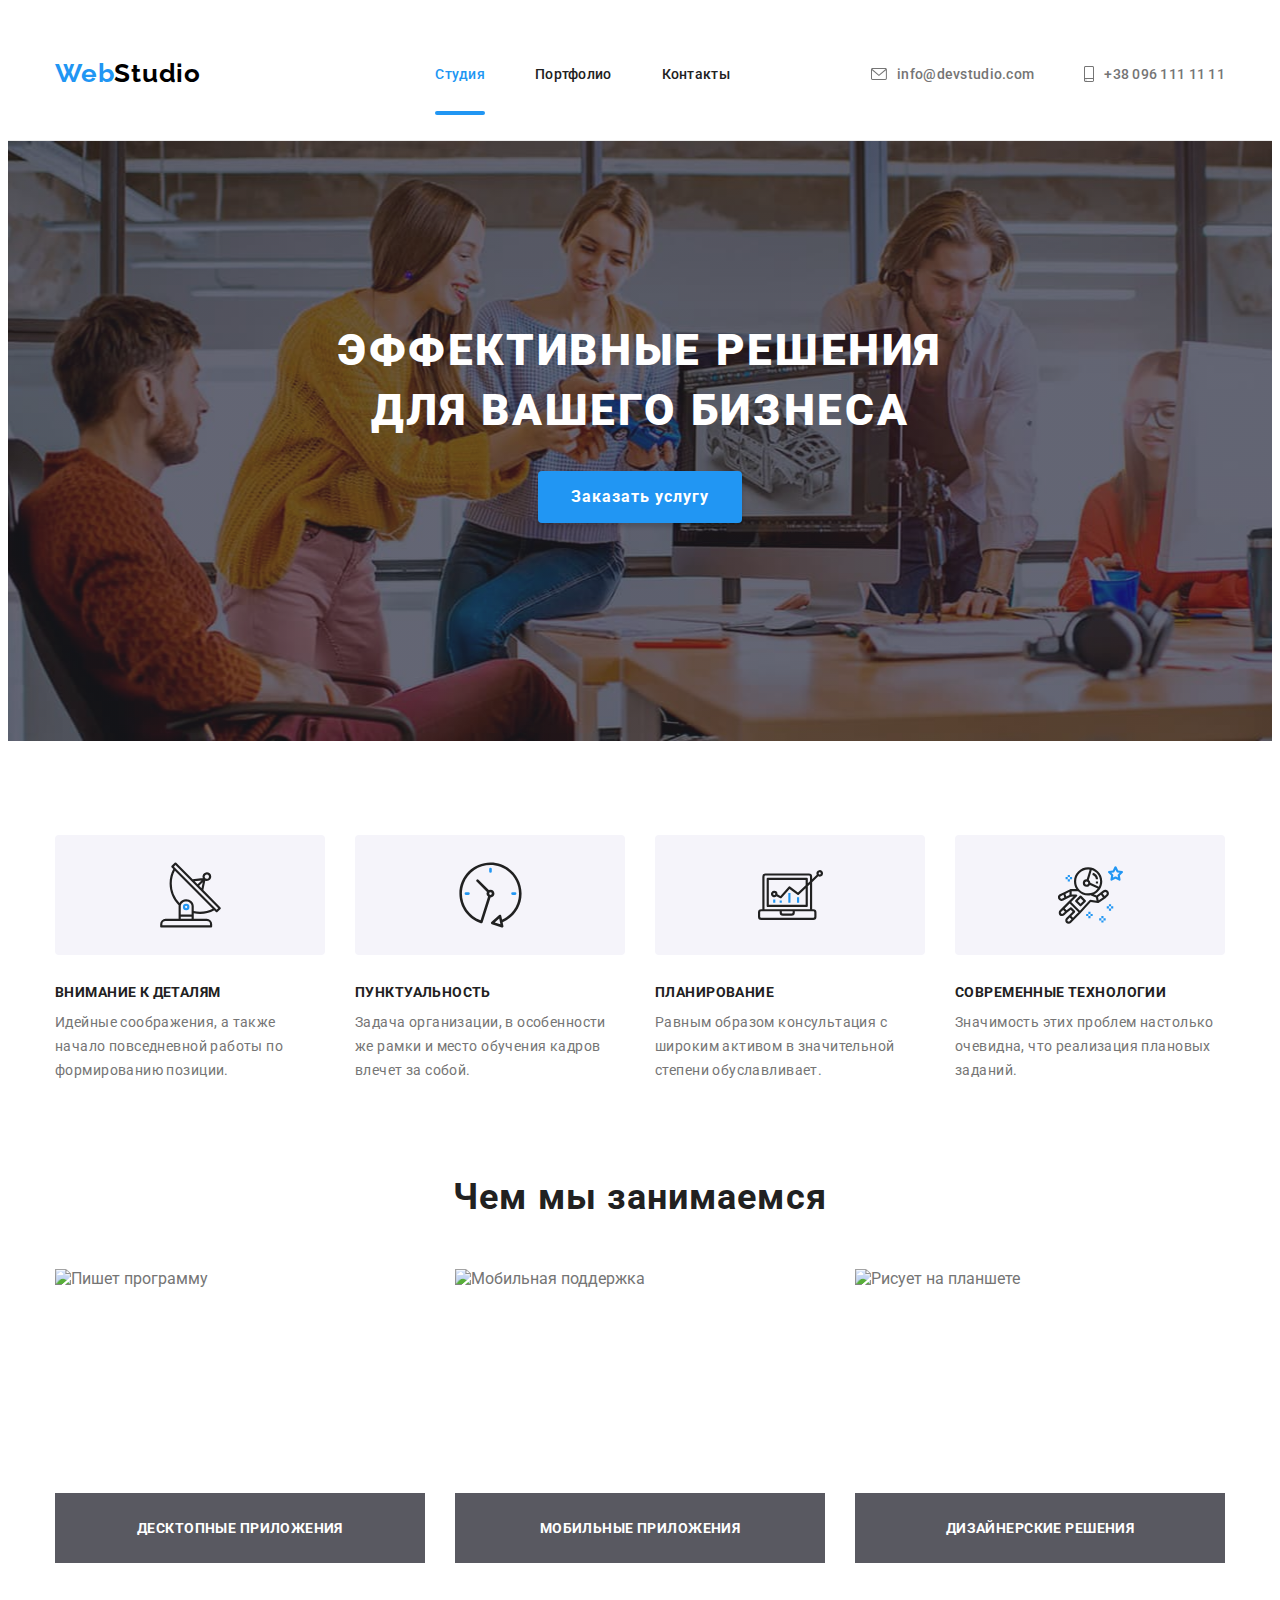
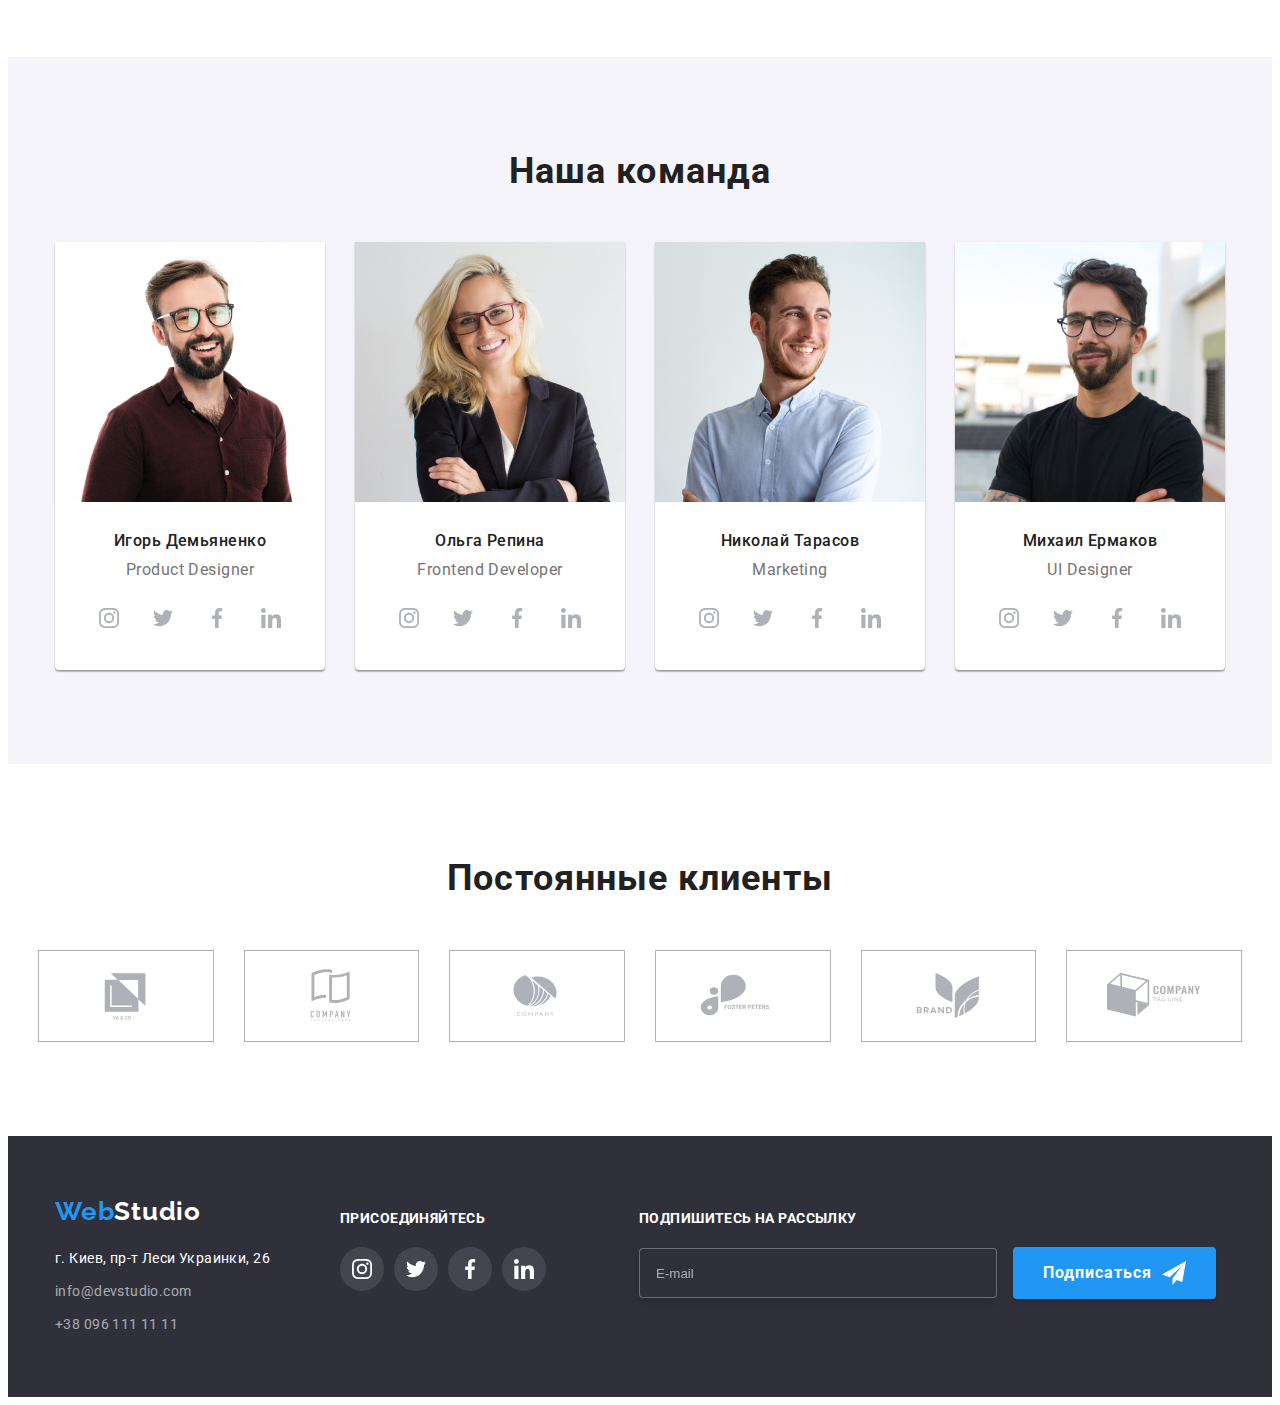
==== commit 1012d091: "hw8" ====
--- a/index.html
+++ b/index.html
@@ -225,17 +225,35 @@
           <h2 class="title team-container__title">Наша команда</h2>
           <ul class="list team-list">
             <li class="team-list__item">
-              <img
+              <picture>
+                <source 
+                srcset="./images/studio/team/lg/worker-1_lg.jpg 1x, ./images/studio/team/lg/worker-1_lg@2x.jpg 2x"
+                media="(min-width: 1200px)"
+                type="image/jpeg">
+                <source 
+                srcset="./images/studio/team/md/worker-1_md.jpg 1x, ./images/studio/team/md/worker-1_md@2x.jpg 2x"
+                media="(min-width: 768px)"
+                type="image/jpeg">
+                <source 
+                srcset="./images/studio/team/sm/worker-1_sm.jpg 1x, ./images/studio/team/sm/worker-1_sm@2x.jpg 2x"
+                media="(max-width: 767px)"
+                type="image/jpeg">
+                
+                <img 
                 class="team-list__image"
                 src="./images/studio/member1.jpg"
-                alt="Улыбающийся мужчина в очках"
-              />
+                alt="Улыбающийся мужчина в очках">
+              </picture>
               <div class="team-list__worker-info">
                 <h3 class="title team-list__title">Игорь Демьяненко</h3>
                 <p lang="en" class="team-list__text">Product Designer</p>
                 <ul class="list social-media-list">
                   <li class="social-media-list__item">
-                    <a class="link social-media-list__link" href="">
+                    <a 
+                    class="link social-media-list__link" 
+                    href="https://www.instagram.com/" 
+                    target="_blank"
+                    rel="noopener noreferrer">
                       <svg
                         class="icon social-media-list__icon"
                         width="20px"
@@ -246,7 +264,10 @@
                     </a>
                   </li>
                   <li class="social-media-list__item">
-                    <a class="link social-media-list__link" href="">
+                    <a class="link social-media-list__link"                    
+                    href="https://twitter.com/?lang=ru"
+                    target="_blank"
+                    rel="noopener noreferrer">
                       <svg
                         class="icon social-media-list__icon"
                         width="20px"
@@ -257,23 +278,29 @@
                     </a>
                   </li>
                   <li class="social-media-list__item">
-                    <a class="link social-media-list__link" href=""
+                    <a class="link social-media-list__link" 
+                    href="https://uk-ua.facebook.com/" 
+                    target="_blank"
+                    rel="noopener noreferrer">
+                    <svg
+                        class="icon social-media-list__icon"
+                        width="20px"
+                        height="20px"
+                      >
+                        <use href="./images/icons.svg#icon-facebook"></use>
+                      </svg>
+                    </a>
+                  </li>
+                  <li class="social-media-list__item">
+                    <a class="link social-media-list__link" 
+                    href="https://www.linkedin.com/feed/" 
+                    target="_blank" 
+                    rel="noopener noreferrer"
                       ><svg
                         class="icon social-media-list__icon"
                         width="20px"
                         height="20px"
                       >
-                        <use href="./images/icons.svg#icon-facebook"></use>
-                      </svg>
-                    </a>
-                  </li>
-                  <li class="social-media-list__item">
-                    <a class="link social-media-list__link" href=""
-                      ><svg
-                        class="icon social-media-list__icon"
-                        width="20px"
-                        height="20px"
-                      >
                         <use href="./images/icons.svg#icon-linkedin"></use>
                       </svg>
                     </a>
@@ -282,17 +309,36 @@
               </div>
             </li>
             <li class="team-list__item">
-              <img
+              <picture>
+                <source 
+                srcset="./images/studio/team/lg/worker-2_lg.jpg 1x, ./images/studio/team/lg/worker-2_lg@2x.jpg 2x"
+                media="(min-width: 1200px)"
+                type="image/jpeg">
+                <source 
+                srcset="./images/studio/team/md/worker-2_md.jpg 1x, ./images/studio/team/md/worker-2_md@2x.jpg 2x"
+                media="(min-width: 768px)"
+                type="image/jpeg">
+                <source 
+                srcset="./images/studio/team/sm/worker-2_sm.jpg 1x, ./images/studio/team/sm/worker-2_sm@2x.jpg 2x"
+                media="(max-width: 767px)"
+                type="image/jpeg">
+                
+                <img
                 class="team-list__image"
                 src="./images/studio/member2.jpg"
                 alt="Женщина в очках"
-              />
+                />
+              </picture>
               <div class="team-list__worker-info">
                 <h3 class="title team-list__title">Ольга Репина</h3>
                 <p lang="en" class="team-list__text">Frontend Developer</p>
                 <ul class="list social-media-list">
                   <li class="social-media-list__item">
-                    <a class="link social-media-list__link" href="">
+                    <a 
+                    class="link social-media-list__link" 
+                    href="https://www.instagram.com/" 
+                    target="_blank"
+                    rel="noopener noreferrer">
                       <svg
                         class="icon social-media-list__icon"
                         width="20px"
@@ -303,7 +349,10 @@
                     </a>
                   </li>
                   <li class="social-media-list__item">
-                    <a class="link social-media-list__link" href="">
+                    <a class="link social-media-list__link"                    
+                    href="https://twitter.com/?lang=ru"
+                    target="_blank"
+                    rel="noopener noreferrer">
                       <svg
                         class="icon social-media-list__icon"
                         width="20px"
@@ -314,7 +363,9 @@
                     </a>
                   </li>
                   <li class="social-media-list__item">
-                    <a class="link social-media-list__link" href=""
+                    <a class="link social-media-list__link" href="https://uk-ua.facebook.com/" 
+                    target="_blank"
+                    rel="noopener noreferrer"
                       ><svg
                         class="icon social-media-list__icon"
                         width="20px"
@@ -325,7 +376,10 @@
                     </a>
                   </li>
                   <li class="social-media-list__item">
-                    <a class="link social-media-list__link" href=""
+                    <a class="link social-media-list__link" 
+                    href="https://www.linkedin.com/feed/" 
+                    target="_blank" 
+                    rel="noopener noreferrer"
                       ><svg
                         class="icon social-media-list__icon"
                         width="20px"
@@ -339,17 +393,35 @@
               </div>
             </li>
             <li class="team-list__item">
-              <img
+              <picture>
+                <source 
+                srcset="./images/studio/team/lg/worker-3_lg.jpg 1x, ./images/studio/team/lg/worker-3_lg@2x.jpg 2x"
+                media="(min-width: 1200px)"
+                type="image/jpeg">
+                <source 
+                srcset="./images/studio/team/md/worker-3_md.jpg 1x, ./images/studio/team/md/worker-3_md@2x.jpg 2x"
+                media="(min-width: 768px)"
+                type="image/jpeg">
+                <source 
+                srcset="./images/studio/team/sm/worker-3_sm.jpg 1x, ./images/studio/team/sm/worker-3_sm@2x.jpg 2x"
+                media="(max-width: 767px)"
+                type="image/jpeg">
+                
+                <img
                 class="team-list__image"
                 src="./images/studio/member3.jpg"
                 alt="Улыбающийся мужчина"
-              />
+                />
+              </picture>
               <div class="team-list__worker-info">
                 <h3 class="title team-list__title">Николай Тарасов</h3>
                 <p lang="en" class="team-list__text">Marketing</p>
                 <ul class="list social-media-list">
                   <li class="social-media-list__item">
-                    <a class="link social-media-list__link" href="">
+                    <a class="link social-media-list__link"
+                    href="https://www.instagram.com/" 
+                    target="_blank"
+                    rel="noopener noreferrer">
                       <svg
                         class="icon social-media-list__icon"
                         width="20px"
@@ -360,7 +432,10 @@
                     </a>
                   </li>
                   <li class="social-media-list__item">
-                    <a class="link social-media-list__link" href="">
+                    <a class="link social-media-list__link"                     
+                    href="https://twitter.com/?lang=ru"
+                    target="_blank"
+                    rel="noopener noreferrer">
                       <svg
                         class="icon social-media-list__icon"
                         width="20px"
@@ -371,7 +446,9 @@
                     </a>
                   </li>
                   <li class="social-media-list__item">
-                    <a class="link social-media-list__link" href=""
+                    <a class="link social-media-list__link" href="https://uk-ua.facebook.com/"
+                    target="_blank"
+                    rel="noopener noreferrer"
                       ><svg
                         class="icon social-media-list__icon"
                         width="20px"
@@ -382,7 +459,10 @@
                     </a>
                   </li>
                   <li class="social-media-list__item">
-                    <a class="link social-media-list__link" href=""
+                    <a class="link social-media-list__link" 
+                    href="https://www.linkedin.com/feed/" 
+                    target="_blank" 
+                    rel="noopener noreferrer"
                       ><svg
                         class="icon social-media-list__icon"
                         width="20px"
@@ -396,17 +476,35 @@
               </div>
             </li>
             <li class="team-list__item">
+              <picture>
+                <source 
+                srcset="./images/studio/team/lg/worker-4_lg.jpg 1x, ./images/studio/team/lg/worker-4_lg@2x.jpg 2x"
+                media="(min-width: 1200px)"
+                type="image/jpeg">
+                <source 
+                srcset="./images/studio/team/md/worker-4_md.jpg 1x, ./images/studio/team/md/worker-4_md@2x.jpg 2x"
+                media="(min-width: 768px)"
+                type="image/jpeg">
+                <source 
+                srcset="./images/studio/team/sm/worker-4_sm.jpg 1x, ./images/studio/team/sm/worker-4_sm@2x.jpg 2x"
+                media="(max-width: 767px)"
+                type="image/jpeg">
+                
               <img
                 class="team-list__image"
                 src="./images/studio/member4.jpg"
                 alt="Серьезный мужчина в очках"
               />
+              </picture>
               <div class="team-list__worker-info">
                 <h3 class="title team-list__title">Михаил Ермаков</h3>
                 <p lang="en" class="team-list__text">UI Designer</p>
                 <ul class="list social-media-list">
                   <li class="social-media-list__item">
-                    <a class="link social-media-list__link" href="">
+                    <a class="link social-media-list__link" 
+                    href="https://www.instagram.com/" 
+                    target="_blank"
+                    rel="noopener noreferrer">
                       <svg
                         class="icon social-media-list__icon"
                         width="20px"
@@ -417,7 +515,10 @@
                     </a>
                   </li>
                   <li class="social-media-list__item">
-                    <a class="link social-media-list__link" href="">
+                    <a class="link social-media-list__link"                    
+                    href="https://twitter.com/?lang=ru"
+                    target="_blank"
+                    rel="noopener noreferrer">
                       <svg
                         class="icon social-media-list__icon"
                         width="20px"
@@ -428,7 +529,10 @@
                     </a>
                   </li>
                   <li class="social-media-list__item">
-                    <a class="link social-media-list__link" href=""
+                    <a class="link social-media-list__link" 
+                    href="https://uk-ua.facebook.com/" 
+                    target="_blank"
+                    rel="noopener noreferrer"
                       ><svg
                         class="icon social-media-list__icon"
                         width="20px"
@@ -439,7 +543,10 @@
                     </a>
                   </li>
                   <li class="social-media-list__item">
-                    <a class="link social-media-list__link" href=""
+                    <a class="link social-media-list__link" 
+                    href="https://www.linkedin.com/feed/" 
+                    target="_blank" 
+                    rel="noopener noreferrer"
                       ><svg
                         class="icon social-media-list__icon"
                         width="20px"
@@ -569,7 +676,10 @@
           <p class="wrapper-social__text">Присоединяйтесь</p>
           <ul class="list social-media-list social-media-list--start">
             <li class="social-media-list__item">
-              <a class="link social-media-list__link" href="">
+              <a class="link social-media-list__link" 
+              href="https://www.instagram.com/"
+              target="_blank"
+              rel="noopener noreferrer">
                 <svg
                   class="icon social-media-list__icon social-media-list__icon--light"
                   width="20px"
@@ -580,7 +690,10 @@
               </a>
             </li>
             <li class="social-media-list__item">
-              <a class="link social-media-list__link" href="">
+              <a class="link social-media-list__link"                    
+                href="https://twitter.com/?lang=ru"
+                target="_blank"
+                rel="noopener noreferrer">
                 <svg
                   class="icon social-media-list__icon social-media-list__icon--light"
                   width="20px"
@@ -591,7 +704,10 @@
               </a>
             </li>
             <li class="social-media-list__item">
-              <a class="link social-media-list__link" href=""
+              <a class="link social-media-list__link" 
+              href="https://uk-ua.facebook.com/" 
+              target="_blank"
+              rel="noopener noreferrer"
                 ><svg
                   class="icon social-media-list__icon social-media-list__icon--light"
                   width="20px"
@@ -602,7 +718,10 @@
               </a>
             </li>
             <li class="social-media-list__item">
-              <a class="link social-media-list__link" href=""
+              <a class="link social-media-list__link" 
+              href="https://www.linkedin.com/feed/" 
+              target="_blank" 
+              rel="noopener noreferrer"
                 ><svg
                   class="icon social-media-list__icon social-media-list__icon--light"
                   width="20px"
--- a/css/main.min.css
+++ b/css/main.min.css
@@ -1,2 +1,2 @@
-:root{--title-text-color: #212121;--focus-text-color: #2196f3;--primary-text-color: #757575;--secondary-text-color: #ffffff;--button-color: #f5f4fa;--background-color: #2f303a;--footer-contacts: rgba(255, 255, 255, 0.6);--second-logo-color: #000000;--border-color: #ececec;--border-picture: #eeeeee;--icon-color: #afb1b8;--footer-icons-color: rgba(255, 255, 255, 0.1);--portfolio-item-background: rgba(33, 150, 243, 0.9);--work-img-background: rgba(47, 48, 58, 0.8);--backdrop-background: rgba(0, 0, 0, 0.2);--footer-placeholder: rgba(255, 255, 255, 0.6)}.is-hidden{opacity:0;visibility:hidden;pointer-events:none}body{font-family:Roboto, sans-serif;color:var(--primary-text-color)}.no-scroll{overflow-y:hidden}*,*::before,*::after{box-sizing:border-box}h1,h2,h3,h4,h5,p{margin:0 0}img,image{display:block}.icon{fill:var(--icon-color)}.list{padding:0;margin:0;list-style:none}.link{text-decoration:none}.section{padding:60px 0px}@media screen and (min-width: 1200px){.section{padding:94px 0px}}.title{color:var(--title-text-color)}.container{width:100%;padding:0px 15px;margin:0 auto}@media screen and (min-width: 480px){.container{width:480px}}@media screen and (min-width: 768px){.container{width:768px}}@media screen and (min-width: 1200px){.container{width:1200px}}.hero-button{font-family:inherit;font-weight:bold;font-size:16px;line-height:1.87;text-align:center;letter-spacing:0.06em;color:var(--secondary-text-color);background:var(--focus-text-color);cursor:pointer;box-shadow:0px 4px 4px rgba(0,0,0,0.15);border-radius:4px;border:1px solid transparent;min-width:200px;min-height:50px;padding:10px 32px}.follow-button{display:inline-flex;align-items:center;margin-left:12px;font-family:inherit;font-weight:bold;font-size:16px;line-height:1.87;text-align:center;letter-spacing:0.06em;color:var(--secondary-text-color);background:var(--focus-text-color);cursor:pointer;box-shadow:0px 4px 4px rgba(0,0,0,0.15);border-radius:4px;border:1px solid transparent;min-width:200px;min-height:50px;padding:10px 29px;margin-top:20px}@media screen and (min-width: 1200px){.follow-button{margin-top:0}}.main-button-list{display:flex;flex-wrap:wrap;margin-bottom:40px}@media screen and (max-width: 767px){.main-button-list{margin-top:-7.5px;margin-bottom:-7.5px;margin-bottom:40px}}@media screen and (min-width: 768px){.main-button-list{justify-content:center;margin-bottom:30px}}@media screen and (min-width: 1200px){.main-button-list{justify-content:center;margin-bottom:50px}}.main-button-list__button{padding:6px 22px;font-family:inherit;font-weight:500;font-size:16px;line-height:1.62;text-align:center;letter-spacing:0.03em;color:var(--title-text-color);background:var(--button-color);cursor:pointer;border-radius:4px;border:1px solid transparent;transition:background-color 250ms cubic-bezier(0.4, 0, 0.2, 1),color 250ms cubic-bezier(0.4, 0, 0.2, 1),box-shadow 250ms cubic-bezier(0.4, 0, 0.2, 1)}.main-button-list__button:hover,.main-button-list__button:focus{background:var(--focus-text-color);color:var(--secondary-text-color);box-shadow:0px 3px 1px rgba(0,0,0,0.1),0px 1px 2px rgba(0,0,0,0.08),0px 2px 2px rgba(0,0,0,0.12)}.main-button-list__item:not(:last-child){margin-right:8px}@media screen and (max-width: 767px){.main-button-list__item{margin-top:7.5px;margin-bottom:7.5px}}.button-close{position:absolute;top:8px;right:8px;z-index:2;width:30px;height:30px;cursor:pointer;border-radius:50%;border:1px solid var(--backdrop-background);background-color:var(--secondary-text-color)}.button-close:hover .button-close__close-icon,.button-close:focus .button-close__close-icon{fill:var(--focus-text-color)}.button-close__close-icon{fill:var(--second-logo-color);transition:fill 250ms cubic-bezier(0.4, 0, 0.2, 1)}.submit-button{display:flex;justify-content:center;align-items:center;margin-top:30px;margin-left:auto;margin-right:auto;font-family:inherit;font-weight:700;font-size:16px;line-height:1.87;text-align:center;letter-spacing:0.06em;color:var(--secondary-text-color);background:var(--focus-text-color);cursor:pointer;box-shadow:0px 4px 4px rgba(0,0,0,0.15);border-radius:4px;border:1px solid transparent;min-width:200px;min-height:50px}.header{border-bottom:1px solid var(--border-color);padding:0 15px;padding-top:16px;padding-bottom:16px}@media screen and (min-width: 768px){.header{padding-top:26px;padding-bottom:26px}}.container--flexible{display:flex;align-items:center}@media screen and (max-width: 767px){.container--flexible{justify-content:space-between}}.logo--mode-dark{font-family:Raleway, sans-serif;font-weight:bold;font-size:26px;line-height:1.2;color:var(--second-logo-color);text-decoration:none;letter-spacing:0.03em}@media screen and (min-width: 1200px){.logo--mode-dark{margin-right:93px}}.logo__part--accent{color:var(--focus-text-color)}.nav{margin-left:auto}@media screen and (max-width: 767px){.nav{display:none}}.nav-list{display:flex}.nav__item:not(:last-child){margin-right:50px}.nav__link{display:block;padding-top:32px;padding-bottom:32px;font-weight:500;font-size:14px;line-height:1.15;letter-spacing:0.02em;color:var(--title-text-color);transition:color 250ms cubic-bezier(0.4, 0, 0.2, 1)}.nav__link:hover,.nav__link:focus{color:var(--focus-text-color)}.nav__link--current{position:relative;color:var(--focus-text-color)}.nav__link--current::after{position:absolute;bottom:-1px;left:0;display:block;content:"";border-radius:2px;width:100%;height:4px;background-color:var(--focus-text-color)}.list-contacts{display:flex;margin-left:auto;flex-direction:column}@media screen and (max-width: 767px){.list-contacts{display:none}}@media screen and (min-width: 1200px){.list-contacts{flex-direction:row}}.list-contacts__link{display:flex;align-items:center}.list-contacts__item{display:inline-flex;align-items:center;cursor:pointer;transition:color 250ms cubic-bezier(0.4, 0, 0.2, 1)}.list-contacts__item:hover{color:var(--focus-text-color)}@media screen and (min-width: 768px) and (max-width: 1199px){.list-contacts__item:not(:last-child){margin-bottom:10px}}@media screen and (min-width: 1200px){.list-contacts__item:not(:last-child){margin-right:50px}}.list-contacts__mail-icon{margin-right:10px;fill:currentColor}.list-contacts__phone-icon{fill:currentColor}.list-contacts__phone-icon{margin-right:10px}.list-contacts__link{font-weight:500;font-size:14px;line-height:1.15;letter-spacing:0.02em;color:var(--primary-text-color);transition:color 250ms cubic-bezier(0.4, 0, 0.2, 1)}@media screen and (min-width: 1200px){.list-contacts__link{padding-top:32px;padding-bottom:32px}}.list-contacts__link:hover,.list-contacts__link:focus{color:var(--focus-text-color)}.menu-button{width:40px;height:40px;margin-left:auto;display:flex;align-items:center;justify-content:center;background-color:transparent;border:transparent;outline:transparent;z-index:10}.menu-button__icon-open{opacity:1;fill:var(--second-logo-color);transition:fill 250ms cubic-bezier(0.4, 0, 0.2, 1),opacity 250ms cubic-bezier(0.4, 0, 0.2, 1)}.menu-button__icon-open:hover,.menu-button__icon-open:focus{fill:var(--focus-text-color)}.menu-button__icon-close{opacity:0;fill:var(--second-logo-color);transition:fill 250ms cubic-bezier(0.4, 0, 0.2, 1),opacity 250ms cubic-bezier(0.4, 0, 0.2, 1)}.menu-button__icon-close:hover,.menu-button__icon-close:focus{fill:var(--focus-text-color)}.menu-button.is-active .menu-button__icon-open{opacity:0}.menu-button.is-active .menu-button__icon-close{opacity:1}@media screen and (min-width: 768px){.menu-button{display:none}}.hero-section{position:relative;max-width:1600px;background-image:linear-gradient(to right, rgba(47,48,58,0.4), rgba(47,48,58,0.4)),url("../images/studio/hero-background.jpg");background-repeat:no-repeat;background-position:10%;background-size:cover;padding-top:200px;padding-bottom:200px;margin-left:auto;margin-right:auto;text-align:center}@media screen and (min-width: 768px){.hero-section{height:400px}}@media screen and (min-width: 1200px){.hero-section{height:600px}}.hero-container{position:absolute;top:30%;width:100%}.hero-container__title{margin-bottom:30px;width:360px;margin-left:auto;margin-right:auto;font-weight:900;font-size:26px;line-height:1.6;letter-spacing:0.06em;text-transform:uppercase;color:var(--secondary-text-color)}@media screen and (min-width: 1200px){.hero-container__title{width:696px;font-size:44px;line-height:1.36}}.priority-list{display:flex;flex-wrap:wrap}@media screen and (min-width: 768px){.priority-list{margin:-15px}}@media screen and (min-width: 1200px){.priority-list{margin:-15px}}@media screen and (max-width: 767px){.priority-list__item:not(:last-child){margin-bottom:30px}}@media screen and (min-width: 768px){.priority-list__item{margin:15px;width:calc((100% - 4 * 15px)/2)}}@media screen and (min-width: 1200px){.priority-list__item{margin:15px;width:calc((100% - 8 * 15px)/4)}}.priority-list__thumb{background:var(--button-color);border-radius:4px;height:120px;margin-bottom:30px;display:flex;justify-content:center;align-items:center}.priority-list__title{margin-bottom:10px;font-weight:bold;font-size:14px;line-height:1.14;letter-spacing:0.03em;text-transform:uppercase}@media screen and (max-width: 767px){.priority-list__title{text-align:center}}.priority-list__text{font-size:14px;line-height:1.71;letter-spacing:0.03em}@media screen and (max-width: 767px){.priority-list__text{text-align:center}}.work-section{padding-top:0}@media screen and (max-width: 1199px){.work-section{display:none}}.work-container__title{margin-bottom:50px;font-weight:bold;font-size:36px;line-height:1.16;text-align:center;letter-spacing:0.03em}.list-work__image{display:block}.list-work{display:flex;justify-content:space-between}.list-work__item:not(:last-child){margin-right:30px}.list-work__thumb{position:relative;width:100%}.list-work__picture-title-bg{position:absolute;bottom:0;left:0;display:flex;justify-content:center;align-items:center;width:100%;background-color:var(--work-img-background)}.list-work__title{font-weight:700;font-size:14px;line-height:1.15;text-align:center;letter-spacing:0.03em;text-transform:uppercase;color:var(--secondary-text-color);margin:27px 0px}.team-section{background-color:var(--button-color)}.team-container__title{margin-bottom:50px;font-weight:bold;font-size:36px;line-height:1.16;text-align:center;letter-spacing:0.03em}.team-list__title{font-weight:500;font-size:16px;line-height:1.18;text-align:center;letter-spacing:0.03em}.team-list__text{font-size:16px;line-height:1.18;text-align:center;letter-spacing:0.03em;margin-bottom:16px}.team-list{display:flex;flex-wrap:wrap}@media screen and (min-width: 768px){.team-list{margin:-15px}}@media screen and (min-width: 1200px){.team-list{margin:-15px}}.team-list__item{width:450px;background:#ffffff;box-shadow:0px 1px 3px rgba(0,0,0,0.12),0px 1px 1px rgba(0,0,0,0.14),0px 2px 1px rgba(0,0,0,0.2);border-radius:0px 0px 4px 4px}@media screen and (max-width: 767px){.team-list__item:not(:last-child){margin-bottom:30px}}@media screen and (min-width: 768px){.team-list__item{margin:15px;width:calc((100% - 4 * 15px)/2)}}@media screen and (min-width: 1200px){.team-list__item{margin:15px;width:calc((100% - 8 * 15px)/4)}}.team-list__image{width:100%}.team-list__worker-info{margin:30px 0px}.team-list__title{margin-bottom:10px}.social-media-list{display:flex;justify-content:center}.social-media-list__item:not(:last-child){margin-right:10px}.social-media-list__link{display:flex;justify-content:center;align-items:center;width:44px;height:44px;background-color:var(--secondary-text-color);border-radius:50%;transition:background-color 250ms cubic-bezier(0.4, 0, 0.2, 1)}.social-media-list__link:hover,.social-media-list__link:focus{background-color:var(--focus-text-color)}.social-media-list__link:hover .social-media-list__icon,.social-media-list__link:focus .social-media-list__icon{fill:var(--secondary-text-color)}.social-media-list__icon{transition:fill 250ms cubic-bezier(0.4, 0, 0.2, 1)}.clients-container__title{margin-bottom:50px;font-weight:bold;font-size:36px;line-height:1.16;text-align:center;letter-spacing:0.03em}.clients-list{display:flex;flex-wrap:wrap;margin-left:15px;margin-right:15px}@media screen and (min-width: 768px){.clients-list{margin:-15px;margin-left:15px;margin-right:15px}}@media screen and (min-width: 1200px){.clients-list{margin:-15px;margin-left:15px;margin-right:15px}}.clients-list__link{display:flex;justify-content:center;align-items:center;height:92px;background-color:var(--secondary-text-color);border:1px var(--icon-color) solid;padding:16px 32px;transition:border-color 250ms cubic-bezier(0.4, 0, 0.2, 1)}.clients-list__link:hover .clients-list__icon,.clients-list__link:focus .clients-list__icon{fill:var(--focus-text-color)}.clients-list__link:hover,.clients-list__link:focus{border:1px solid var(--focus-text-color)}@media screen and (max-width: 767px){.clients-list__item{margin:15px;width:calc((100% - 4 * 15px)/2)}}@media screen and (min-width: 768px){.clients-list__item{margin:15px;width:calc((100% - 6 * 15px)/3)}}@media screen and (min-width: 1200px){.clients-list__item{margin:15px;width:calc((100% - 12 * 15px)/6)}}.clients-list__icon{transition:fill 250ms cubic-bezier(0.4, 0, 0.2, 1)}.footer{padding:0 15px;background-color:var(--background-color);padding-top:60px;padding-bottom:60px}.wrapper-flex{display:flex;flex-direction:column}@media screen and (min-width: 768px) and (max-width: 1199px){.wrapper-flex{flex-direction:row;justify-content:space-between}}@media screen and (min-width: 1200px){.wrapper-flex{flex-direction:row}}.footer-address{font-style:normal;font-size:14px;line-height:1.71;letter-spacing:0.03em}.footer-address-list__link{color:var(--footer-contacts)}.logo--mode-light{display:inline-block;font-family:Raleway, sans-serif;font-weight:bold;font-size:24px;line-height:1.17;color:var(--second-logo-color);text-decoration:none;letter-spacing:0.03em;color:var(--secondary-text-color);margin-bottom:20px}@media screen and (min-width: 1200px){.logo--mode-light{font-size:26px;line-height:1.2}}.footer-address-list__link--light{color:var(--secondary-text-color)}.footer-address-list__link{transition:color 250ms cubic-bezier(0.4, 0, 0.2, 1)}.footer-address-list__link:hover,.footer-address-list__link:focus{color:var(--focus-text-color)}.footer-address-list__item:not(:last-child){margin-bottom:9px}.social-media-list--start{padding:0 0}.social-media-list__link{background-color:var(--footer-icons-color)}.social-media-list__link:hover,.social-media-list__link:focus{background-color:var(--focus-text-color)}.social-media-list__icon--light{fill:var(--secondary-text-color)}.wrapper-social__text,.wrapper-follow__text{font-weight:700;font-size:14px;line-height:1.14;letter-spacing:0.03em;text-transform:uppercase;margin-bottom:20px;color:var(--secondary-text-color)}.footer-container{display:flex;flex-direction:column}@media screen and (min-width: 1200px){.footer-container{flex-direction:row}}.wrapper-address{text-align:center}@media screen and (min-width: 768px) and (max-width: 1199px){.wrapper-address{margin-top:60px;margin-left:76px}}@media screen and (min-width: 1200px){.wrapper-address{margin-right:70px;text-align:start}}.wrapper-social{text-align:center;margin-top:60px}@media screen and (min-width: 768px) and (max-width: 1199px){.wrapper-social{margin-top:65px;margin-right:89px}}@media screen and (min-width: 1200px){.wrapper-social{text-align:start;margin-top:15px}}.wrapper-follow{margin-top:60px;text-align:center}@media screen and (min-width: 1200px){.wrapper-follow{margin-left:93px;text-align:start;margin-top:15px}}.follow-button__send-icon{margin-left:10px;fill:var(--secondary-text-color)}.wrapper-follow__input::placeholder{color:var(--footer-placeholder)}.wrapper-follow__input{width:100%;height:50px;padding:15px 0px 15px 16px;border:1px solid rgba(255,255,255,0.3);box-sizing:border-box;filter:drop-shadow(0px 4px 4px rgba(0,0,0,0.15));border-radius:4px;background-color:var(--background-color);color:var(--secondary-text-color)}@media screen and (min-width: 768px){.wrapper-follow__input{width:450px}}@media screen and (min-width: 1200px){.wrapper-follow__input{width:358px}}@media screen and (min-width: 768px) and (max-width: 1199px){.wrapper-follow__form{display:flex;flex-direction:column;align-items:center}}.backdrop{position:fixed;top:0;left:0;width:100%;height:100%;background-color:var(--backdrop-background);transition:opacity 250ms cubic-bezier(0.4, 0, 0.2, 1),visibility 250ms cubic-bezier(0.4, 0, 0.2, 1)}.modal{position:absolute;top:50%;left:50%;transform:translate(-50%, -50%);width:450px;height:609px;box-shadow:0px 1px 3px rgba(0,0,0,0.12),0px 1px 1px rgba(0,0,0,0.14),0px 2px 1px rgba(0,0,0,0.2);border-radius:4px;background-color:var(--secondary-text-color)}@media screen and (min-width: 1200px){.modal{width:528px;height:581px}}.modal-form__title{display:contents;font-weight:700;font-size:20px;line-height:1.15;text-align:center;letter-spacing:0.03em;color:var(--title-text-color);margin-bottom:12px}.modal-form{position:absolute;padding:40px 40px 0px 40px}.modal-form__form-field{margin-bottom:10px;display:flex;flex-direction:column;position:relative}.modal-form__form-label{margin-bottom:4px;font-weight:400;font-size:12px;line-height:1.17;letter-spacing:0.01em;color:var(--primary-text-color)}.modal-form__form-input{margin:0;padding:12px 12px 12px 42px;font:inherit;width:100%;height:40px;border:1px solid rgba(33,33,33,0.2);box-sizing:border-box;border-radius:4px;transition:border-color 250ms cubic-bezier(0.4, 0, 0.2, 1),fill 250ms cubic-bezier(0.4, 0, 0.2, 1)}.modal-form__form-input:focus{border-color:var(--focus-text-color)}.modal-form__form-input:focus+.modal-form__icon-check{fill:var(--focus-text-color)}.modal-form__form-textarea{width:100%;height:120px;padding:12px 16px;resize:none;border:1px solid rgba(33,33,33,0.2);box-sizing:border-box;border-radius:4px;transition:border-color 250ms cubic-bezier(0.4, 0, 0.2, 1)}.modal-form__form-textarea:focus{border-color:var(--focus-text-color)}.modal-form__form-textarea::placeholder{font-weight:400;font-size:12px;line-height:1.17;letter-spacing:0.01em;color:rgba(117,117,117,0.5)}.modal-form__input-group{display:flex;flex-direction:column;margin-top:12px;margin-bottom:20px;width:370px;height:342px}@media screen and (min-width: 1200px){.modal-form__input-group{width:448px;height:342px}}.modal-form__human-icon,.modal-form__tel-icon,.modal-form__email-icon,.modal-form__icon-check{position:absolute;top:58%;left:12px;margin-right:15px;fill:var(--title-text-color)}.modal-form__form-label--group{display:flex;align-items:center}.modal-form__policy-field{display:flex;justify-content:center}.modal-form__text-policy{padding-left:24px;font-size:12px;line-height:1.17;letter-spacing:0.03em}@media screen and (min-width: 1200px){.modal-form__text-policy{font-size:14px;line-height:1.71}}.modal-form__policy-link{font-weight:400;font-size:12px;line-height:1.17;letter-spacing:0.03em;text-decoration-line:underline;color:var(--focus-text-color)}@media screen and (min-width: 1200px){.modal-form__policy-link{font-size:14px;line-height:1.71}}.modal-form__form-label--group{position:relative}.modal-form__icon-check{position:absolute;top:auto;left:0;display:inline-block;width:16px;height:15px;border:2px solid var(--second-logo-color);border-radius:2px}.modal-form__checkbox-policy{-moz-appearance:none;-webkit-appearance:none;appearance:none}.modal-form__checkbox-policy:checked+.modal-form__icon-check{border-color:var(--focus-text-color);background-color:var(--focus-text-color);background-image:url(../images/icon-check.svg);background-size:contain;background-origin:border-box}.mobile-menu{position:fixed;width:100vw;height:100vh;top:0;left:0;padding:48px 40px 48px 40px;display:flex;flex-direction:column;background-color:#fff;opacity:0;transform:translateX(100%);transition:transform 450ms cubic-bezier(0.4, 0, 0.2, 1),opacity 450ms cubic-bezier(0.4, 0, 0.2, 1)}@media screen and (min-width: 480px) and (max-width: 767px){.mobile-menu{background-color:#ffffff;box-shadow:0px 4px 8px rgba(0,0,0,0.04),0px 2px 4px rgba(0,0,0,0.08),0px 1px 3px rgba(0,0,0,0.16)}}.mobile-menu.is-open{opacity:1;transform:translateX(0)}.mobile-nav__item{margin-bottom:32px}.mobile-menu__item--bottom{margin-bottom:32px}.mobile-nav__link{font-weight:500;font-size:40px;letter-spacing:0.02em;line-height:1.175;color:var(--title-text-color);transition:color 250ms cubic-bezier(0.4, 0, 0.2, 1)}.mobile-nav__link:hover,.mobile-nav__link:focus{color:var(--focus-text-color)}.mobile-menu__link{font-weight:500;font-size:24px;line-height:1.16;letter-spacing:0.02em;color:var(--primary-text-color)}.mobile-menu__link--focus{font-weight:500;font-size:24px;line-height:1.176;letter-spacing:0.02em;color:var(--focus-text-color)}@media screen and (min-width: 480px){.mobile-menu__link--focus{font-size:34px}}.mobile-menu__group{margin-top:auto}.mobile-menu__contacts{margin-bottom:64px}.social-network__list{display:flex;flex-wrap:wrap;margin-top:-10px;margin-right:-10px}.social-network__item{margin-top:10px;margin-right:10px}.social-network__link{font-weight:500;font-size:18px;line-height:1.2;letter-spacing:0.02em;padding-right:10px;border-right:1px solid rgba(33,33,33,0.2);color:var(--focus-text-color)}.social-network__item:last-child .social-network__link{padding:0;border:none}.mobile-nav__link--current{color:var(--focus-text-color)}.applications-list{display:flex;flex-direction:column;flex-wrap:wrap}@media screen and (min-width: 768px){.applications-list{flex-direction:row;margin:-15px}}@media screen and (min-width: 1200px){.applications-list{flex-direction:row;margin:-15px}}.applications-list__item{border:1px solid var(--border-picture);box-sizing:border-box;transition:box-shadow 250ms cubic-bezier(0.4, 0, 0.2, 1)}.applications-list__item:hover,.applications-list__item:focus{box-shadow:0px 1px 1px rgba(0,0,0,0.12),0px 4px 4px rgba(0,0,0,0.06),1px 4px 6px rgba(0,0,0,0.16);cursor:pointer}.applications-list__item:hover .applications-list__description,.applications-list__item:focus .applications-list__description{opacity:1}@media screen and (max-width: 767px){.applications-list__item{width:100%}.applications-list__item:not(:last-child){margin-bottom:30px}}@media screen and (min-width: 768px){.applications-list__item{margin:15px;width:calc((100% - 4 * 15px)/2)}}@media screen and (min-width: 1200px){.applications-list__item{margin:15px;width:calc((100% - 6 * 15px)/3)}}.applications-list__item:hover .applications-list__overlay{transform:translateX(0)}.applications-list__thumb{position:relative;width:100%;overflow:hidden}.applications-list__overlay{position:absolute;top:0;left:0;display:flex;align-items:center;justify-content:center;width:100%;height:100%;background-color:var(--portfolio-item-background);transform:translateY(100%);transition:transform 250ms cubic-bezier(0.4, 0, 0.2, 1)}.applications-list__description{font-size:18px;line-height:1.56;letter-spacing:0.03em;color:var(--secondary-text-color);width:100%;position:absolute;padding:0px 24px}@media screen and (max-width: 479px){.applications-list__description{font-size:14px}}.applications-list__app-info{margin:20px 24px}.applications-list__title{margin-bottom:4px;font-weight:bold;font-size:18px;line-height:2;letter-spacing:0.06em}.applications-list__text{font-size:16px;line-height:1.87;letter-spacing:0.03em;color:var(--primary-text-color)}@media screen and (max-width: 767px){.applications-list__img{width:100%;object-fit:cover}}
+:root{--title-text-color: #212121;--focus-text-color: #2196f3;--primary-text-color: #757575;--secondary-text-color: #ffffff;--button-color: #f5f4fa;--background-color: #2f303a;--footer-contacts: rgba(255, 255, 255, 0.6);--second-logo-color: #000000;--border-color: #ececec;--border-picture: #eeeeee;--icon-color: #afb1b8;--footer-icons-color: rgba(255, 255, 255, 0.1);--portfolio-item-background: rgba(33, 150, 243, 0.9);--work-img-background: rgba(47, 48, 58, 0.8);--backdrop-background: rgba(0, 0, 0, 0.2);--footer-placeholder: rgba(255, 255, 255, 0.6)}.is-hidden{opacity:0;visibility:hidden;pointer-events:none}body{font-family:Roboto, sans-serif;color:var(--primary-text-color)}.no-scroll{overflow-y:hidden}*,*::before,*::after{box-sizing:border-box}h1,h2,h3,h4,h5,p{margin:0 0}img,image{display:block;max-width:100%;height:auto}.icon{fill:var(--icon-color)}.list{padding:0;margin:0;list-style:none}.link{text-decoration:none}.section{padding:60px 0px}@media screen and (min-width: 1200px){.section{padding:94px 0px}}.title{color:var(--title-text-color)}.container{width:100%;padding:0px 15px;margin:0 auto}@media screen and (min-width: 480px){.container{width:480px}}@media screen and (min-width: 768px){.container{width:768px}}@media screen and (min-width: 1200px){.container{width:1200px}}.hero-button{font-family:inherit;font-weight:bold;font-size:16px;line-height:1.87;text-align:center;letter-spacing:0.06em;color:var(--secondary-text-color);background:var(--focus-text-color);cursor:pointer;box-shadow:0px 4px 4px rgba(0,0,0,0.15);border-radius:4px;border:1px solid transparent;min-width:200px;min-height:50px;padding:10px 32px}.follow-button{display:inline-flex;align-items:center;margin-left:12px;font-family:inherit;font-weight:bold;font-size:16px;line-height:1.87;text-align:center;letter-spacing:0.06em;color:var(--secondary-text-color);background:var(--focus-text-color);cursor:pointer;box-shadow:0px 4px 4px rgba(0,0,0,0.15);border-radius:4px;border:1px solid transparent;min-width:200px;min-height:50px;padding:10px 29px;margin-top:20px}@media screen and (min-width: 1200px){.follow-button{margin-top:0}}.main-button-list{display:flex;flex-wrap:wrap;margin-bottom:40px}@media screen and (max-width: 767px){.main-button-list{margin-top:-7.5px;margin-bottom:-7.5px;margin-bottom:40px}}@media screen and (min-width: 768px){.main-button-list{justify-content:center;margin-bottom:30px}}@media screen and (min-width: 1200px){.main-button-list{justify-content:center;margin-bottom:50px}}.main-button-list__button{padding:6px 22px;font-family:inherit;font-weight:500;font-size:16px;line-height:1.62;text-align:center;letter-spacing:0.03em;color:var(--title-text-color);background:var(--button-color);cursor:pointer;border-radius:4px;border:1px solid transparent;transition:background-color 250ms cubic-bezier(0.4, 0, 0.2, 1),color 250ms cubic-bezier(0.4, 0, 0.2, 1),box-shadow 250ms cubic-bezier(0.4, 0, 0.2, 1)}.main-button-list__button:hover,.main-button-list__button:focus{background:var(--focus-text-color);color:var(--secondary-text-color);box-shadow:0px 3px 1px rgba(0,0,0,0.1),0px 1px 2px rgba(0,0,0,0.08),0px 2px 2px rgba(0,0,0,0.12)}.main-button-list__item:not(:last-child){margin-right:8px}@media screen and (max-width: 767px){.main-button-list__item{margin-top:7.5px;margin-bottom:7.5px}}.button-close{position:absolute;top:8px;right:8px;z-index:2;width:30px;height:30px;cursor:pointer;border-radius:50%;border:1px solid var(--backdrop-background);background-color:var(--secondary-text-color)}.button-close:hover .button-close__close-icon,.button-close:focus .button-close__close-icon{fill:var(--focus-text-color)}.button-close__close-icon{fill:var(--second-logo-color);transition:fill 250ms cubic-bezier(0.4, 0, 0.2, 1)}.submit-button{display:flex;justify-content:center;align-items:center;margin-top:30px;margin-left:auto;margin-right:auto;font-family:inherit;font-weight:700;font-size:16px;line-height:1.87;text-align:center;letter-spacing:0.06em;color:var(--secondary-text-color);background:var(--focus-text-color);cursor:pointer;box-shadow:0px 4px 4px rgba(0,0,0,0.15);border-radius:4px;border:1px solid transparent;min-width:200px;min-height:50px}.header{border-bottom:1px solid var(--border-color);padding:0 15px;padding-top:16px;padding-bottom:16px}@media screen and (min-width: 768px){.header{padding-top:26px;padding-bottom:26px}}.container--flexible{display:flex;align-items:center}@media screen and (max-width: 767px){.container--flexible{justify-content:space-between}}.logo--mode-dark{font-family:Raleway, sans-serif;font-weight:bold;font-size:26px;line-height:1.2;color:var(--second-logo-color);text-decoration:none;letter-spacing:0.03em}@media screen and (min-width: 1200px){.logo--mode-dark{margin-right:93px}}.logo__part--accent{color:var(--focus-text-color)}.nav{margin-left:auto}@media screen and (max-width: 767px){.nav{display:none}}.nav-list{display:flex}.nav__item:not(:last-child){margin-right:50px}.nav__link{display:block;padding-top:32px;padding-bottom:32px;font-weight:500;font-size:14px;line-height:1.15;letter-spacing:0.02em;color:var(--title-text-color);transition:color 250ms cubic-bezier(0.4, 0, 0.2, 1)}.nav__link:hover,.nav__link:focus{color:var(--focus-text-color)}.nav__link--current{position:relative;color:var(--focus-text-color)}.nav__link--current::after{position:absolute;bottom:-1px;left:0;display:block;content:"";border-radius:2px;width:100%;height:4px;background-color:var(--focus-text-color)}.list-contacts{display:flex;margin-left:auto;flex-direction:column}@media screen and (max-width: 767px){.list-contacts{display:none}}@media screen and (min-width: 1200px){.list-contacts{flex-direction:row}}.list-contacts__link{display:flex;align-items:center}.list-contacts__item{display:inline-flex;align-items:center;cursor:pointer;transition:color 250ms cubic-bezier(0.4, 0, 0.2, 1)}.list-contacts__item:hover{color:var(--focus-text-color)}@media screen and (min-width: 768px) and (max-width: 1199px){.list-contacts__item:not(:last-child){margin-bottom:10px}}@media screen and (min-width: 1200px){.list-contacts__item:not(:last-child){margin-right:50px}}.list-contacts__mail-icon{margin-right:10px;fill:currentColor}.list-contacts__phone-icon{fill:currentColor}.list-contacts__phone-icon{margin-right:10px}.list-contacts__link{font-weight:500;font-size:14px;line-height:1.15;letter-spacing:0.02em;color:var(--primary-text-color);transition:color 250ms cubic-bezier(0.4, 0, 0.2, 1)}@media screen and (min-width: 1200px){.list-contacts__link{padding-top:32px;padding-bottom:32px}}.list-contacts__link:hover,.list-contacts__link:focus{color:var(--focus-text-color)}.menu-button{width:40px;height:40px;margin-left:auto;display:flex;align-items:center;justify-content:center;background-color:transparent;border:transparent;outline:transparent;z-index:10}.menu-button__icon-open{opacity:1;fill:var(--second-logo-color);transition:fill 250ms cubic-bezier(0.4, 0, 0.2, 1),opacity 250ms cubic-bezier(0.4, 0, 0.2, 1)}.menu-button__icon-open:hover,.menu-button__icon-open:focus{fill:var(--focus-text-color)}.menu-button__icon-close{opacity:0;fill:var(--second-logo-color);transition:fill 250ms cubic-bezier(0.4, 0, 0.2, 1),opacity 250ms cubic-bezier(0.4, 0, 0.2, 1)}.menu-button__icon-close:hover,.menu-button__icon-close:focus{fill:var(--focus-text-color)}.menu-button.is-active .menu-button__icon-open{opacity:0}.menu-button.is-active .menu-button__icon-close{opacity:1}@media screen and (min-width: 768px){.menu-button{display:none}}.hero-section{position:relative;max-width:1600px;background-image:linear-gradient(to right, rgba(47,48,58,0.4), rgba(47,48,58,0.4)),url("../../images/studio/background/hero-bg_sm.jpg");background-repeat:no-repeat;background-position:10%;background-size:cover;padding-top:200px;padding-bottom:200px;margin-left:auto;margin-right:auto;text-align:center}@media screen and (min-width: 768px){.hero-section{height:400px;width:auto}}@media screen and (min-width: 1200px){.hero-section{height:600px;width:auto}}@media (min-device-pixel-ratio: 2), (-webkit-min-device-pixel-ratio: 2), (min-resolution: 192dpi), (min-resolution: 2dppx){.hero-section{background-image:linear-gradient(to right, rgba(47,48,58,0.4), rgba(47,48,58,0.4)),url("../../images/studio/background/hero-bg_sm@2x.jpg")}}@media screen and (min-width: 768px){.hero-section{background-image:linear-gradient(to right, rgba(47,48,58,0.4), rgba(47,48,58,0.4)),url("../../images/studio/background/hero-bg_md.jpg")}}@media screen and (min-width: 768px) and (min-device-pixel-ratio: 2), screen and (min-width: 768px) and (-webkit-min-device-pixel-ratio: 2), screen and (min-width: 768px) and (min-resolution: 192dpi), screen and (min-width: 768px) and (min-resolution: 2dppx){.hero-section{background-image:linear-gradient(to right, rgba(47,48,58,0.4), rgba(47,48,58,0.4)),url("../../images/studio/background/hero-bg_md@2x.jpg")}}@media screen and (min-width: 1200px){.hero-section{background-image:linear-gradient(to right, rgba(47,48,58,0.4), rgba(47,48,58,0.4)),url("../../images/studio/background/hero-bg_lg.jpg")}}@media screen and (min-width: 1200px) and (min-device-pixel-ratio: 2), screen and (min-width: 1200px) and (-webkit-min-device-pixel-ratio: 2), screen and (min-width: 1200px) and (min-resolution: 192dpi), screen and (min-width: 1200px) and (min-resolution: 2dppx){.hero-section{background-image:linear-gradient(to right, rgba(47,48,58,0.4), rgba(47,48,58,0.4)),url("../../images/studio/background/hero-bg_lg@2x.jpg")}}.hero-container{position:absolute;top:30%;width:100%}.hero-container__title{margin-bottom:30px;width:360px;margin-left:auto;margin-right:auto;font-weight:900;font-size:26px;line-height:1.6;letter-spacing:0.06em;text-transform:uppercase;color:var(--secondary-text-color)}@media screen and (min-width: 1200px){.hero-container__title{width:696px;font-size:44px;line-height:1.36}}.priority-list{display:flex;flex-wrap:wrap}@media screen and (min-width: 768px){.priority-list{margin:-15px}}@media screen and (min-width: 1200px){.priority-list{margin:-15px}}@media screen and (max-width: 767px){.priority-list__item:not(:last-child){margin-bottom:30px}}@media screen and (min-width: 768px){.priority-list__item{margin:15px;width:calc((100% - 4 * 15px)/2)}}@media screen and (min-width: 1200px){.priority-list__item{margin:15px;width:calc((100% - 8 * 15px)/4)}}.priority-list__thumb{background:var(--button-color);border-radius:4px;height:120px;margin-bottom:30px;display:flex;justify-content:center;align-items:center}.priority-list__title{margin-bottom:10px;font-weight:bold;font-size:14px;line-height:1.14;letter-spacing:0.03em;text-transform:uppercase}@media screen and (max-width: 767px){.priority-list__title{text-align:center}}.priority-list__text{font-size:14px;line-height:1.71;letter-spacing:0.03em}@media screen and (max-width: 767px){.priority-list__text{text-align:center}}.work-section{padding-top:0}@media screen and (max-width: 1199px){.work-section{display:none}}.work-container__title{margin-bottom:50px;font-weight:bold;font-size:36px;line-height:1.16;text-align:center;letter-spacing:0.03em}.list-work__image{display:block}.list-work{display:flex;justify-content:space-between}.list-work__item:not(:last-child){margin-right:30px}.list-work__thumb{position:relative;width:100%}.list-work__picture-title-bg{position:absolute;bottom:0;left:0;display:flex;justify-content:center;align-items:center;width:100%;background-color:var(--work-img-background)}.list-work__title{font-weight:700;font-size:14px;line-height:1.15;text-align:center;letter-spacing:0.03em;text-transform:uppercase;color:var(--secondary-text-color);margin:27px 0px}.team-section{background-color:var(--button-color)}.team-container__title{margin-bottom:50px;font-weight:bold;font-size:36px;line-height:1.16;text-align:center;letter-spacing:0.03em}.team-list__title{font-weight:500;font-size:16px;line-height:1.18;text-align:center;letter-spacing:0.03em}.team-list__text{font-size:16px;line-height:1.18;text-align:center;letter-spacing:0.03em;margin-bottom:16px}.team-list{display:flex;flex-wrap:wrap}@media screen and (min-width: 768px){.team-list{margin:-15px}}@media screen and (min-width: 1200px){.team-list{margin:-15px}}.team-list__item{width:450px;background:#ffffff;box-shadow:0px 1px 3px rgba(0,0,0,0.12),0px 1px 1px rgba(0,0,0,0.14),0px 2px 1px rgba(0,0,0,0.2);border-radius:0px 0px 4px 4px}@media screen and (max-width: 767px){.team-list__item:not(:last-child){margin-bottom:30px}}@media screen and (min-width: 768px){.team-list__item{margin:15px;width:calc((100% - 4 * 15px)/2)}}@media screen and (min-width: 1200px){.team-list__item{margin:15px;width:calc((100% - 8 * 15px)/4)}}.team-list__image{width:100%}.team-list__worker-info{margin:30px 0px}.team-list__title{margin-bottom:10px}.social-media-list{display:flex;justify-content:center}.social-media-list__item:not(:last-child){margin-right:10px}.social-media-list__link{display:flex;justify-content:center;align-items:center;width:44px;height:44px;background-color:var(--secondary-text-color);border-radius:50%;transition:background-color 250ms cubic-bezier(0.4, 0, 0.2, 1)}.social-media-list__link:hover,.social-media-list__link:focus{background-color:var(--focus-text-color)}.social-media-list__link:hover .social-media-list__icon,.social-media-list__link:focus .social-media-list__icon{fill:var(--secondary-text-color)}.social-media-list__icon{transition:fill 250ms cubic-bezier(0.4, 0, 0.2, 1)}.clients-container__title{margin-bottom:50px;font-weight:bold;font-size:36px;line-height:1.16;text-align:center;letter-spacing:0.03em}.clients-list{display:flex;flex-wrap:wrap;margin-left:15px;margin-right:15px}@media screen and (min-width: 768px){.clients-list{margin:-15px;margin-left:15px;margin-right:15px}}@media screen and (min-width: 1200px){.clients-list{margin:-15px;margin-left:15px;margin-right:15px}}.clients-list__link{display:flex;justify-content:center;align-items:center;height:92px;background-color:var(--secondary-text-color);border:1px var(--icon-color) solid;padding:16px 32px;transition:border-color 250ms cubic-bezier(0.4, 0, 0.2, 1)}.clients-list__link:hover .clients-list__icon,.clients-list__link:focus .clients-list__icon{fill:var(--focus-text-color)}.clients-list__link:hover,.clients-list__link:focus{border:1px solid var(--focus-text-color)}@media screen and (max-width: 767px){.clients-list__item{margin:15px;width:calc((100% - 4 * 15px)/2)}}@media screen and (min-width: 768px){.clients-list__item{margin:15px;width:calc((100% - 6 * 15px)/3)}}@media screen and (min-width: 1200px){.clients-list__item{margin:15px;width:calc((100% - 12 * 15px)/6)}}.clients-list__icon{transition:fill 250ms cubic-bezier(0.4, 0, 0.2, 1)}.footer{padding:0 15px;background-color:var(--background-color);padding-top:60px;padding-bottom:60px}.wrapper-flex{display:flex;flex-direction:column}@media screen and (min-width: 768px) and (max-width: 1199px){.wrapper-flex{flex-direction:row;justify-content:space-between}}@media screen and (min-width: 1200px){.wrapper-flex{flex-direction:row}}.footer-address{font-style:normal;font-size:14px;line-height:1.71;letter-spacing:0.03em}.footer-address-list__link{color:var(--footer-contacts)}.logo--mode-light{display:inline-block;font-family:Raleway, sans-serif;font-weight:bold;font-size:24px;line-height:1.17;color:var(--second-logo-color);text-decoration:none;letter-spacing:0.03em;color:var(--secondary-text-color);margin-bottom:20px}@media screen and (min-width: 1200px){.logo--mode-light{font-size:26px;line-height:1.2}}.footer-address-list__link--light{color:var(--secondary-text-color)}.footer-address-list__link{transition:color 250ms cubic-bezier(0.4, 0, 0.2, 1)}.footer-address-list__link:hover,.footer-address-list__link:focus{color:var(--focus-text-color)}.footer-address-list__item:not(:last-child){margin-bottom:9px}.social-media-list--start{padding:0 0}.social-media-list__link{background-color:var(--footer-icons-color)}.social-media-list__link:hover,.social-media-list__link:focus{background-color:var(--focus-text-color)}.social-media-list__icon--light{fill:var(--secondary-text-color)}.wrapper-social__text,.wrapper-follow__text{font-weight:700;font-size:14px;line-height:1.14;letter-spacing:0.03em;text-transform:uppercase;margin-bottom:20px;color:var(--secondary-text-color)}.footer-container{display:flex;flex-direction:column}@media screen and (min-width: 1200px){.footer-container{flex-direction:row}}.wrapper-address{text-align:center}@media screen and (min-width: 768px) and (max-width: 1199px){.wrapper-address{margin-top:60px;margin-left:76px}}@media screen and (min-width: 1200px){.wrapper-address{margin-right:70px;text-align:start}}.wrapper-social{text-align:center;margin-top:60px}@media screen and (min-width: 768px) and (max-width: 1199px){.wrapper-social{margin-top:65px;margin-right:89px}}@media screen and (min-width: 1200px){.wrapper-social{text-align:start;margin-top:15px}}.wrapper-follow{margin-top:60px;text-align:center}@media screen and (min-width: 1200px){.wrapper-follow{margin-left:93px;text-align:start;margin-top:15px}}.follow-button__send-icon{margin-left:10px;fill:var(--secondary-text-color)}.wrapper-follow__input::placeholder{color:var(--footer-placeholder)}.wrapper-follow__input{width:100%;height:50px;padding:15px 0px 15px 16px;border:1px solid rgba(255,255,255,0.3);box-sizing:border-box;filter:drop-shadow(0px 4px 4px rgba(0,0,0,0.15));border-radius:4px;background-color:var(--background-color);color:var(--secondary-text-color)}@media screen and (min-width: 768px){.wrapper-follow__input{width:450px}}@media screen and (min-width: 1200px){.wrapper-follow__input{width:358px}}@media screen and (min-width: 768px) and (max-width: 1199px){.wrapper-follow__form{display:flex;flex-direction:column;align-items:center}}.backdrop{position:fixed;top:0;left:0;width:100%;height:100%;background-color:var(--backdrop-background);transition:opacity 250ms cubic-bezier(0.4, 0, 0.2, 1),visibility 250ms cubic-bezier(0.4, 0, 0.2, 1)}.modal{position:absolute;top:50%;left:50%;transform:translate(-50%, -50%);width:450px;height:609px;box-shadow:0px 1px 3px rgba(0,0,0,0.12),0px 1px 1px rgba(0,0,0,0.14),0px 2px 1px rgba(0,0,0,0.2);border-radius:4px;background-color:var(--secondary-text-color)}@media screen and (min-width: 1200px){.modal{width:528px;height:581px}}.modal-form__title{display:contents;font-weight:700;font-size:20px;line-height:1.15;text-align:center;letter-spacing:0.03em;color:var(--title-text-color);margin-bottom:12px}.modal-form{position:absolute;padding:40px 40px 0px 40px}.modal-form__form-field{margin-bottom:10px;display:flex;flex-direction:column;position:relative}.modal-form__form-label{margin-bottom:4px;font-weight:400;font-size:12px;line-height:1.17;letter-spacing:0.01em;color:var(--primary-text-color)}.modal-form__form-input{margin:0;padding:12px 12px 12px 42px;font:inherit;width:100%;height:40px;border:1px solid rgba(33,33,33,0.2);box-sizing:border-box;border-radius:4px;transition:border-color 250ms cubic-bezier(0.4, 0, 0.2, 1),fill 250ms cubic-bezier(0.4, 0, 0.2, 1)}.modal-form__form-input:focus{border-color:var(--focus-text-color)}.modal-form__form-input:focus+.modal-form__icon-check{fill:var(--focus-text-color)}.modal-form__form-textarea{width:100%;height:120px;padding:12px 16px;resize:none;border:1px solid rgba(33,33,33,0.2);box-sizing:border-box;border-radius:4px;transition:border-color 250ms cubic-bezier(0.4, 0, 0.2, 1)}.modal-form__form-textarea:focus{border-color:var(--focus-text-color)}.modal-form__form-textarea::placeholder{font-weight:400;font-size:12px;line-height:1.17;letter-spacing:0.01em;color:rgba(117,117,117,0.5)}.modal-form__input-group{display:flex;flex-direction:column;margin-top:12px;margin-bottom:20px;width:370px;height:342px}@media screen and (min-width: 1200px){.modal-form__input-group{width:448px;height:342px}}.modal-form__human-icon,.modal-form__tel-icon,.modal-form__email-icon,.modal-form__icon-check{position:absolute;top:58%;left:12px;margin-right:15px;fill:var(--title-text-color)}.modal-form__form-label--group{display:flex;align-items:center}.modal-form__policy-field{display:flex;justify-content:center}.modal-form__text-policy{padding-left:24px;font-size:12px;line-height:1.17;letter-spacing:0.03em}@media screen and (min-width: 1200px){.modal-form__text-policy{font-size:14px;line-height:1.71}}.modal-form__policy-link{font-weight:400;font-size:12px;line-height:1.17;letter-spacing:0.03em;text-decoration-line:underline;color:var(--focus-text-color)}@media screen and (min-width: 1200px){.modal-form__policy-link{font-size:14px;line-height:1.71}}.modal-form__form-label--group{position:relative}.modal-form__icon-check{position:absolute;top:auto;left:0;display:inline-block;width:16px;height:15px;border:2px solid var(--second-logo-color);border-radius:2px}.modal-form__checkbox-policy{-moz-appearance:none;-webkit-appearance:none;appearance:none}.modal-form__checkbox-policy:checked+.modal-form__icon-check{border-color:var(--focus-text-color);background-color:var(--focus-text-color);background-image:url(../images/icon-check.svg);background-size:contain;background-origin:border-box}.mobile-menu{position:fixed;width:100vw;height:100vh;top:0;left:0;padding:48px 40px 48px 40px;display:flex;flex-direction:column;background-color:#fff;opacity:0;transform:translateX(100%);transition:transform 450ms cubic-bezier(0.4, 0, 0.2, 1),opacity 450ms cubic-bezier(0.4, 0, 0.2, 1)}@media screen and (min-width: 480px) and (max-width: 767px){.mobile-menu{background-color:#ffffff;box-shadow:0px 4px 8px rgba(0,0,0,0.04),0px 2px 4px rgba(0,0,0,0.08),0px 1px 3px rgba(0,0,0,0.16)}}.mobile-menu.is-open{opacity:1;transform:translateX(0)}.mobile-nav__item{margin-bottom:32px}.mobile-menu__item--bottom{margin-bottom:32px}.mobile-nav__link{font-weight:500;font-size:40px;letter-spacing:0.02em;line-height:1.175;color:var(--title-text-color);transition:color 250ms cubic-bezier(0.4, 0, 0.2, 1)}.mobile-nav__link:hover,.mobile-nav__link:focus{color:var(--focus-text-color)}.mobile-menu__link{font-weight:500;font-size:24px;line-height:1.16;letter-spacing:0.02em;color:var(--primary-text-color)}.mobile-menu__link--focus{font-weight:500;font-size:24px;line-height:1.176;letter-spacing:0.02em;color:var(--focus-text-color)}@media screen and (min-width: 480px){.mobile-menu__link--focus{font-size:34px}}.mobile-menu__group{margin-top:auto}.mobile-menu__contacts{margin-bottom:64px}.social-network__list{display:flex;flex-wrap:wrap;margin-top:-10px;margin-right:-10px}.social-network__item{margin-top:10px;margin-right:10px}.social-network__link{font-weight:500;font-size:18px;line-height:1.2;letter-spacing:0.02em;padding-right:10px;border-right:1px solid rgba(33,33,33,0.2);color:var(--focus-text-color)}.social-network__item:last-child .social-network__link{padding:0;border:none}.mobile-nav__link--current{color:var(--focus-text-color)}.applications-list{display:flex;flex-direction:column;flex-wrap:wrap}@media screen and (min-width: 768px){.applications-list{flex-direction:row;margin:-15px}}@media screen and (min-width: 1200px){.applications-list{flex-direction:row;margin:-15px}}.applications-list__item{border:1px solid var(--border-picture);box-sizing:border-box;transition:box-shadow 250ms cubic-bezier(0.4, 0, 0.2, 1)}.applications-list__item:hover,.applications-list__item:focus{box-shadow:0px 1px 1px rgba(0,0,0,0.12),0px 4px 4px rgba(0,0,0,0.06),1px 4px 6px rgba(0,0,0,0.16);cursor:pointer}.applications-list__item:hover .applications-list__description,.applications-list__item:focus .applications-list__description{opacity:1}@media screen and (max-width: 767px){.applications-list__item{width:100%}.applications-list__item:not(:last-child){margin-bottom:30px}}@media screen and (min-width: 768px){.applications-list__item{margin:15px;width:calc((100% - 4 * 15px)/2)}}@media screen and (min-width: 1200px){.applications-list__item{margin:15px;width:calc((100% - 6 * 15px)/3)}}.applications-list__item:hover .applications-list__overlay{transform:translateX(0)}.applications-list__thumb{position:relative;width:100%;overflow:hidden}.applications-list__overlay{position:absolute;top:0;left:0;display:flex;align-items:center;justify-content:center;width:100%;height:100%;background-color:var(--portfolio-item-background);transform:translateY(100%);transition:transform 250ms cubic-bezier(0.4, 0, 0.2, 1)}.applications-list__description{font-size:18px;line-height:1.56;letter-spacing:0.03em;color:var(--secondary-text-color);width:100%;position:absolute;padding:0px 24px}@media screen and (max-width: 479px){.applications-list__description{font-size:14px}}.applications-list__app-info{margin:20px 24px}.applications-list__title{margin-bottom:4px;font-weight:bold;font-size:18px;line-height:2;letter-spacing:0.06em}.applications-list__text{font-size:16px;line-height:1.87;letter-spacing:0.03em;color:var(--primary-text-color)}@media screen and (max-width: 767px){.applications-list__img{width:100%;object-fit:cover}}
 /*# sourceMappingURL=main.min.css.map */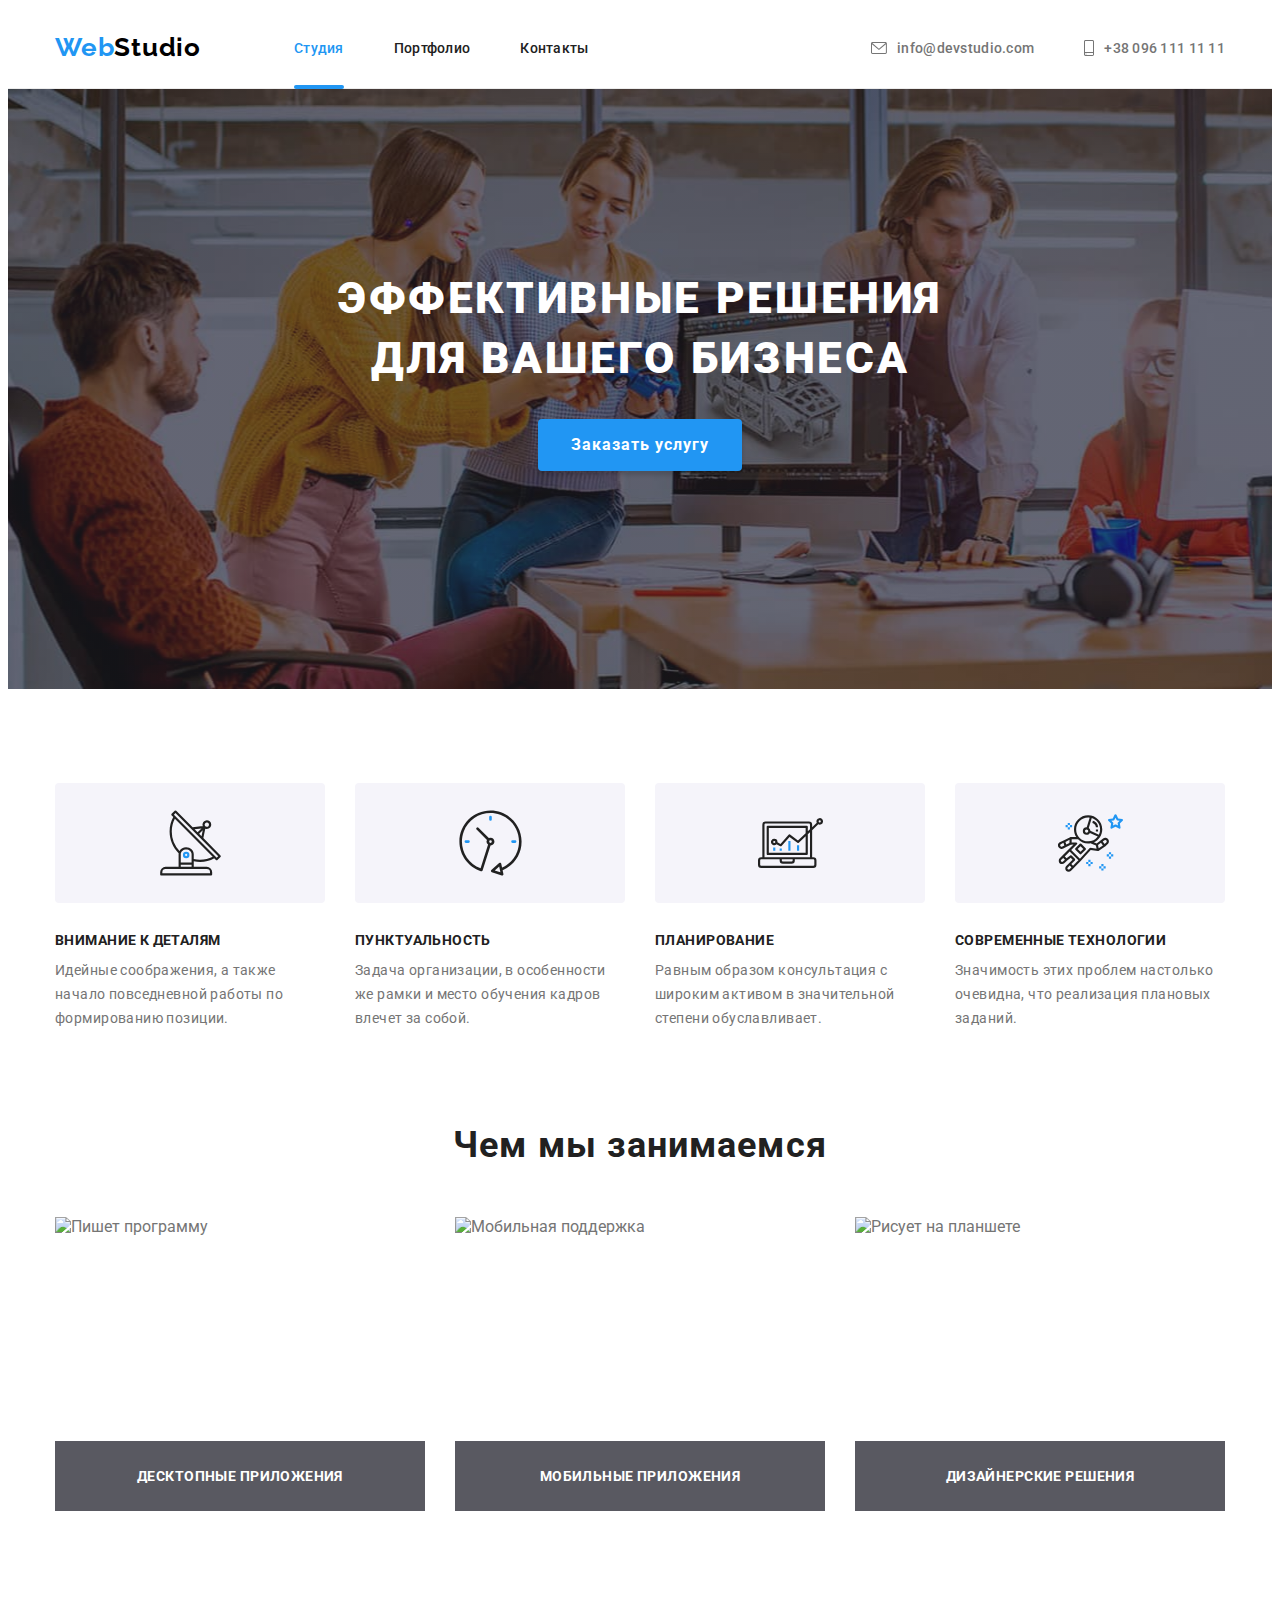
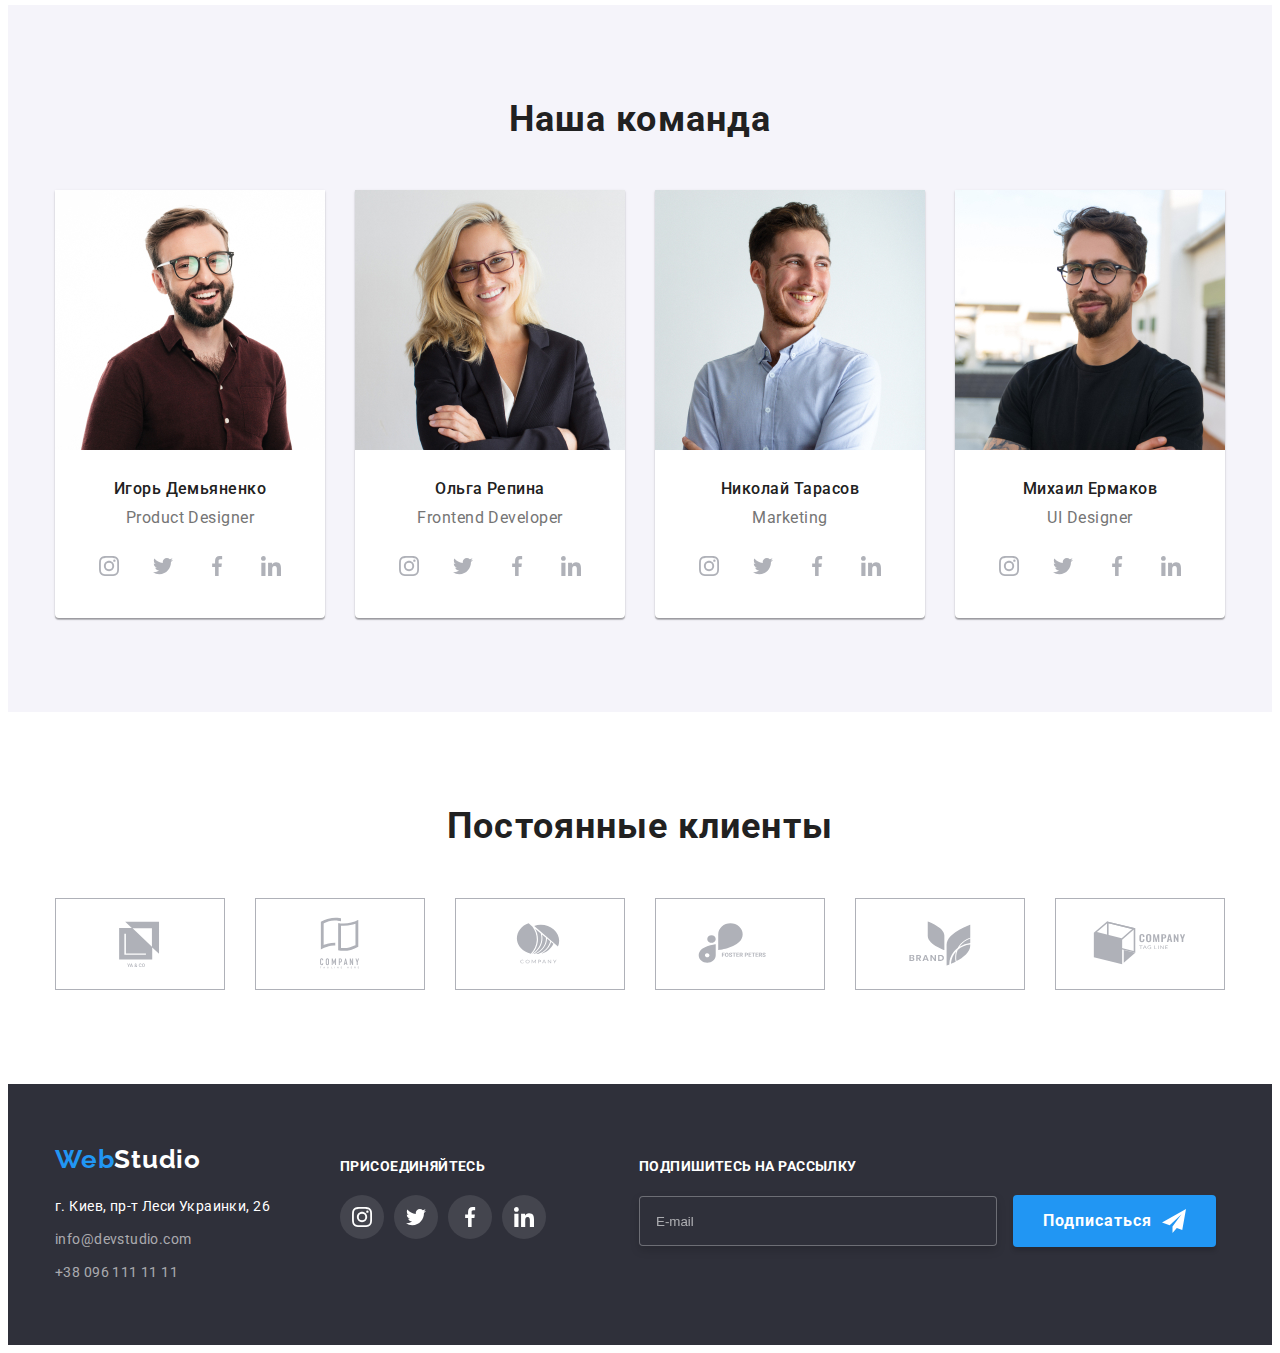
==== commit 33d44a2e: "fixed" ====
--- a/index.html
+++ b/index.html
@@ -226,34 +226,48 @@
           <ul class="list team-list">
             <li class="team-list__item">
               <picture>
-                <source 
-                srcset="./images/studio/team/lg/worker-1_lg.jpg 1x, ./images/studio/team/lg/worker-1_lg@2x.jpg 2x"
-                media="(min-width: 1200px)"
-                type="image/jpeg">
-                <source 
-                srcset="./images/studio/team/md/worker-1_md.jpg 1x, ./images/studio/team/md/worker-1_md@2x.jpg 2x"
-                media="(min-width: 768px)"
-                type="image/jpeg">
-                <source 
-                srcset="./images/studio/team/sm/worker-1_sm.jpg 1x, ./images/studio/team/sm/worker-1_sm@2x.jpg 2x"
-                media="(max-width: 767px)"
-                type="image/jpeg">
-                
-                <img 
-                class="team-list__image"
-                src="./images/studio/member1.jpg"
-                alt="Улыбающийся мужчина в очках">
+                <source
+                  srcset="
+                    ./images/studio/team/lg/worker-1_lg.jpg    1x,
+                    ./images/studio/team/lg/worker-1_lg@2x.jpg 2x
+                  "
+                  media="(min-width: 1200px)"
+                  type="image/jpeg"
+                />
+                <source
+                  srcset="
+                    ./images/studio/team/md/worker-1_md.jpg    1x,
+                    ./images/studio/team/md/worker-1_md@2x.jpg 2x
+                  "
+                  media="(min-width: 768px)"
+                  type="image/jpeg"
+                />
+                <source
+                  srcset="
+                    ./images/studio/team/sm/worker-1_sm.jpg    1x,
+                    ./images/studio/team/sm/worker-1_sm@2x.jpg 2x
+                  "
+                  media="(max-width: 767px)"
+                  type="image/jpeg"
+                />
+
+                <img
+                  class="team-list__image"
+                  src="./images/studio/member1.jpg"
+                  alt="Улыбающийся мужчина в очках"
+                />
               </picture>
               <div class="team-list__worker-info">
                 <h3 class="title team-list__title">Игорь Демьяненко</h3>
                 <p lang="en" class="team-list__text">Product Designer</p>
                 <ul class="list social-media-list">
                   <li class="social-media-list__item">
-                    <a 
-                    class="link social-media-list__link" 
-                    href="https://www.instagram.com/" 
-                    target="_blank"
-                    rel="noopener noreferrer">
+                    <a
+                      class="link social-media-list__link"
+                      href="https://www.instagram.com/"
+                      target="_blank"
+                      rel="noopener noreferrer"
+                    >
                       <svg
                         class="icon social-media-list__icon"
                         width="20px"
@@ -264,10 +278,12 @@
                     </a>
                   </li>
                   <li class="social-media-list__item">
-                    <a class="link social-media-list__link"                    
-                    href="https://twitter.com/?lang=ru"
-                    target="_blank"
-                    rel="noopener noreferrer">
+                    <a
+                      class="link social-media-list__link"
+                      href="https://twitter.com/?lang=ru"
+                      target="_blank"
+                      rel="noopener noreferrer"
+                    >
                       <svg
                         class="icon social-media-list__icon"
                         width="20px"
@@ -278,11 +294,13 @@
                     </a>
                   </li>
                   <li class="social-media-list__item">
-                    <a class="link social-media-list__link" 
-                    href="https://uk-ua.facebook.com/" 
-                    target="_blank"
-                    rel="noopener noreferrer">
-                    <svg
+                    <a
+                      class="link social-media-list__link"
+                      href="https://uk-ua.facebook.com/"
+                      target="_blank"
+                      rel="noopener noreferrer"
+                    >
+                      <svg
                         class="icon social-media-list__icon"
                         width="20px"
                         height="20px"
@@ -292,10 +310,11 @@
                     </a>
                   </li>
                   <li class="social-media-list__item">
-                    <a class="link social-media-list__link" 
-                    href="https://www.linkedin.com/feed/" 
-                    target="_blank" 
-                    rel="noopener noreferrer"
+                    <a
+                      class="link social-media-list__link"
+                      href="https://www.linkedin.com/feed/"
+                      target="_blank"
+                      rel="noopener noreferrer"
                       ><svg
                         class="icon social-media-list__icon"
                         width="20px"
@@ -310,23 +329,35 @@
             </li>
             <li class="team-list__item">
               <picture>
-                <source 
-                srcset="./images/studio/team/lg/worker-2_lg.jpg 1x, ./images/studio/team/lg/worker-2_lg@2x.jpg 2x"
-                media="(min-width: 1200px)"
-                type="image/jpeg">
-                <source 
-                srcset="./images/studio/team/md/worker-2_md.jpg 1x, ./images/studio/team/md/worker-2_md@2x.jpg 2x"
-                media="(min-width: 768px)"
-                type="image/jpeg">
-                <source 
-                srcset="./images/studio/team/sm/worker-2_sm.jpg 1x, ./images/studio/team/sm/worker-2_sm@2x.jpg 2x"
-                media="(max-width: 767px)"
-                type="image/jpeg">
-                
+                <source
+                  srcset="
+                    ./images/studio/team/lg/worker-2_lg.jpg    1x,
+                    ./images/studio/team/lg/worker-2_lg@2x.jpg 2x
+                  "
+                  media="(min-width: 1200px)"
+                  type="image/jpeg"
+                />
+                <source
+                  srcset="
+                    ./images/studio/team/md/worker-2_md.jpg    1x,
+                    ./images/studio/team/md/worker-2_md@2x.jpg 2x
+                  "
+                  media="(min-width: 768px)"
+                  type="image/jpeg"
+                />
+                <source
+                  srcset="
+                    ./images/studio/team/sm/worker-2_sm.jpg    1x,
+                    ./images/studio/team/sm/worker-2_sm@2x.jpg 2x
+                  "
+                  media="(max-width: 767px)"
+                  type="image/jpeg"
+                />
+
                 <img
-                class="team-list__image"
-                src="./images/studio/member2.jpg"
-                alt="Женщина в очках"
+                  class="team-list__image"
+                  src="./images/studio/member2.jpg"
+                  alt="Женщина в очках"
                 />
               </picture>
               <div class="team-list__worker-info">
@@ -334,11 +365,12 @@
                 <p lang="en" class="team-list__text">Frontend Developer</p>
                 <ul class="list social-media-list">
                   <li class="social-media-list__item">
-                    <a 
-                    class="link social-media-list__link" 
-                    href="https://www.instagram.com/" 
-                    target="_blank"
-                    rel="noopener noreferrer">
+                    <a
+                      class="link social-media-list__link"
+                      href="https://www.instagram.com/"
+                      target="_blank"
+                      rel="noopener noreferrer"
+                    >
                       <svg
                         class="icon social-media-list__icon"
                         width="20px"
@@ -349,10 +381,12 @@
                     </a>
                   </li>
                   <li class="social-media-list__item">
-                    <a class="link social-media-list__link"                    
-                    href="https://twitter.com/?lang=ru"
-                    target="_blank"
-                    rel="noopener noreferrer">
+                    <a
+                      class="link social-media-list__link"
+                      href="https://twitter.com/?lang=ru"
+                      target="_blank"
+                      rel="noopener noreferrer"
+                    >
                       <svg
                         class="icon social-media-list__icon"
                         width="20px"
@@ -363,9 +397,11 @@
                     </a>
                   </li>
                   <li class="social-media-list__item">
-                    <a class="link social-media-list__link" href="https://uk-ua.facebook.com/" 
-                    target="_blank"
-                    rel="noopener noreferrer"
+                    <a
+                      class="link social-media-list__link"
+                      href="https://uk-ua.facebook.com/"
+                      target="_blank"
+                      rel="noopener noreferrer"
                       ><svg
                         class="icon social-media-list__icon"
                         width="20px"
@@ -376,10 +412,11 @@
                     </a>
                   </li>
                   <li class="social-media-list__item">
-                    <a class="link social-media-list__link" 
-                    href="https://www.linkedin.com/feed/" 
-                    target="_blank" 
-                    rel="noopener noreferrer"
+                    <a
+                      class="link social-media-list__link"
+                      href="https://www.linkedin.com/feed/"
+                      target="_blank"
+                      rel="noopener noreferrer"
                       ><svg
                         class="icon social-media-list__icon"
                         width="20px"
@@ -394,23 +431,35 @@
             </li>
             <li class="team-list__item">
               <picture>
-                <source 
-                srcset="./images/studio/team/lg/worker-3_lg.jpg 1x, ./images/studio/team/lg/worker-3_lg@2x.jpg 2x"
-                media="(min-width: 1200px)"
-                type="image/jpeg">
-                <source 
-                srcset="./images/studio/team/md/worker-3_md.jpg 1x, ./images/studio/team/md/worker-3_md@2x.jpg 2x"
-                media="(min-width: 768px)"
-                type="image/jpeg">
-                <source 
-                srcset="./images/studio/team/sm/worker-3_sm.jpg 1x, ./images/studio/team/sm/worker-3_sm@2x.jpg 2x"
-                media="(max-width: 767px)"
-                type="image/jpeg">
-                
+                <source
+                  srcset="
+                    ./images/studio/team/lg/worker-3_lg.jpg    1x,
+                    ./images/studio/team/lg/worker-3_lg@2x.jpg 2x
+                  "
+                  media="(min-width: 1200px)"
+                  type="image/jpeg"
+                />
+                <source
+                  srcset="
+                    ./images/studio/team/md/worker-3_md.jpg    1x,
+                    ./images/studio/team/md/worker-3_md@2x.jpg 2x
+                  "
+                  media="(min-width: 768px)"
+                  type="image/jpeg"
+                />
+                <source
+                  srcset="
+                    ./images/studio/team/sm/worker-3_sm.jpg    1x,
+                    ./images/studio/team/sm/worker-3_sm@2x.jpg 2x
+                  "
+                  media="(max-width: 767px)"
+                  type="image/jpeg"
+                />
+
                 <img
-                class="team-list__image"
-                src="./images/studio/member3.jpg"
-                alt="Улыбающийся мужчина"
+                  class="team-list__image"
+                  src="./images/studio/member3.jpg"
+                  alt="Улыбающийся мужчина"
                 />
               </picture>
               <div class="team-list__worker-info">
@@ -418,10 +467,12 @@
                 <p lang="en" class="team-list__text">Marketing</p>
                 <ul class="list social-media-list">
                   <li class="social-media-list__item">
-                    <a class="link social-media-list__link"
-                    href="https://www.instagram.com/" 
-                    target="_blank"
-                    rel="noopener noreferrer">
+                    <a
+                      class="link social-media-list__link"
+                      href="https://www.instagram.com/"
+                      target="_blank"
+                      rel="noopener noreferrer"
+                    >
                       <svg
                         class="icon social-media-list__icon"
                         width="20px"
@@ -432,10 +483,12 @@
                     </a>
                   </li>
                   <li class="social-media-list__item">
-                    <a class="link social-media-list__link"                     
-                    href="https://twitter.com/?lang=ru"
-                    target="_blank"
-                    rel="noopener noreferrer">
+                    <a
+                      class="link social-media-list__link"
+                      href="https://twitter.com/?lang=ru"
+                      target="_blank"
+                      rel="noopener noreferrer"
+                    >
                       <svg
                         class="icon social-media-list__icon"
                         width="20px"
@@ -446,9 +499,11 @@
                     </a>
                   </li>
                   <li class="social-media-list__item">
-                    <a class="link social-media-list__link" href="https://uk-ua.facebook.com/"
-                    target="_blank"
-                    rel="noopener noreferrer"
+                    <a
+                      class="link social-media-list__link"
+                      href="https://uk-ua.facebook.com/"
+                      target="_blank"
+                      rel="noopener noreferrer"
                       ><svg
                         class="icon social-media-list__icon"
                         width="20px"
@@ -459,10 +514,11 @@
                     </a>
                   </li>
                   <li class="social-media-list__item">
-                    <a class="link social-media-list__link" 
-                    href="https://www.linkedin.com/feed/" 
-                    target="_blank" 
-                    rel="noopener noreferrer"
+                    <a
+                      class="link social-media-list__link"
+                      href="https://www.linkedin.com/feed/"
+                      target="_blank"
+                      rel="noopener noreferrer"
                       ><svg
                         class="icon social-media-list__icon"
                         width="20px"
@@ -477,34 +533,48 @@
             </li>
             <li class="team-list__item">
               <picture>
-                <source 
-                srcset="./images/studio/team/lg/worker-4_lg.jpg 1x, ./images/studio/team/lg/worker-4_lg@2x.jpg 2x"
-                media="(min-width: 1200px)"
-                type="image/jpeg">
-                <source 
-                srcset="./images/studio/team/md/worker-4_md.jpg 1x, ./images/studio/team/md/worker-4_md@2x.jpg 2x"
-                media="(min-width: 768px)"
-                type="image/jpeg">
-                <source 
-                srcset="./images/studio/team/sm/worker-4_sm.jpg 1x, ./images/studio/team/sm/worker-4_sm@2x.jpg 2x"
-                media="(max-width: 767px)"
-                type="image/jpeg">
-                
-              <img
-                class="team-list__image"
-                src="./images/studio/member4.jpg"
-                alt="Серьезный мужчина в очках"
-              />
+                <source
+                  srcset="
+                    ./images/studio/team/lg/worker-4_lg.jpg    1x,
+                    ./images/studio/team/lg/worker-4_lg@2x.jpg 2x
+                  "
+                  media="(min-width: 1200px)"
+                  type="image/jpeg"
+                />
+                <source
+                  srcset="
+                    ./images/studio/team/md/worker-4_md.jpg    1x,
+                    ./images/studio/team/md/worker-4_md@2x.jpg 2x
+                  "
+                  media="(min-width: 768px)"
+                  type="image/jpeg"
+                />
+                <source
+                  srcset="
+                    ./images/studio/team/sm/worker-4_sm.jpg    1x,
+                    ./images/studio/team/sm/worker-4_sm@2x.jpg 2x
+                  "
+                  media="(max-width: 767px)"
+                  type="image/jpeg"
+                />
+
+                <img
+                  class="team-list__image"
+                  src="./images/studio/member4.jpg"
+                  alt="Серьезный мужчина в очках"
+                />
               </picture>
               <div class="team-list__worker-info">
                 <h3 class="title team-list__title">Михаил Ермаков</h3>
                 <p lang="en" class="team-list__text">UI Designer</p>
                 <ul class="list social-media-list">
                   <li class="social-media-list__item">
-                    <a class="link social-media-list__link" 
-                    href="https://www.instagram.com/" 
-                    target="_blank"
-                    rel="noopener noreferrer">
+                    <a
+                      class="link social-media-list__link"
+                      href="https://www.instagram.com/"
+                      target="_blank"
+                      rel="noopener noreferrer"
+                    >
                       <svg
                         class="icon social-media-list__icon"
                         width="20px"
@@ -515,10 +585,12 @@
                     </a>
                   </li>
                   <li class="social-media-list__item">
-                    <a class="link social-media-list__link"                    
-                    href="https://twitter.com/?lang=ru"
-                    target="_blank"
-                    rel="noopener noreferrer">
+                    <a
+                      class="link social-media-list__link"
+                      href="https://twitter.com/?lang=ru"
+                      target="_blank"
+                      rel="noopener noreferrer"
+                    >
                       <svg
                         class="icon social-media-list__icon"
                         width="20px"
@@ -529,10 +601,11 @@
                     </a>
                   </li>
                   <li class="social-media-list__item">
-                    <a class="link social-media-list__link" 
-                    href="https://uk-ua.facebook.com/" 
-                    target="_blank"
-                    rel="noopener noreferrer"
+                    <a
+                      class="link social-media-list__link"
+                      href="https://uk-ua.facebook.com/"
+                      target="_blank"
+                      rel="noopener noreferrer"
                       ><svg
                         class="icon social-media-list__icon"
                         width="20px"
@@ -543,10 +616,11 @@
                     </a>
                   </li>
                   <li class="social-media-list__item">
-                    <a class="link social-media-list__link" 
-                    href="https://www.linkedin.com/feed/" 
-                    target="_blank" 
-                    rel="noopener noreferrer"
+                    <a
+                      class="link social-media-list__link"
+                      href="https://www.linkedin.com/feed/"
+                      target="_blank"
+                      rel="noopener noreferrer"
                       ><svg
                         class="icon social-media-list__icon"
                         width="20px"
@@ -564,7 +638,7 @@
       </section>
 
       <!-- Секция Клиенты -->
-      <section class="section clients-section"
+      <section class="section clients-section">
         <div class="container clients-container">
           <h2 class="title clients-container__title">Постоянные клиенты</h2>
           <ul class="list clients-list">
@@ -641,99 +715,105 @@
 
     <footer class="footer">
       <div class="container footer-container">
-      <div class="wrapper-flex">        
-        <div class="wrapper-address">
-          <a lang="en" href="./index.html" class="logo logo--mode-light"
-            ><span class="logo__part logo__part--accent">Web</span>Studio</a
-          >
-          <address class="footer-address">
-            <ul class="list footer-address__list">
-              <li class="footer-address-list__item">
+        <div class="wrapper-flex">
+          <div class="wrapper-address">
+            <a lang="en" href="./index.html" class="logo logo--mode-light"
+              ><span class="logo__part logo__part--accent">Web</span>Studio</a
+            >
+            <address class="footer-address">
+              <ul class="list footer-address__list">
+                <li class="footer-address-list__item">
+                  <a
+                    href="https://www.google.com.ua/maps/place/%D0%B1%D1%83%D0%BB.+%D0%9B%D0%B5%D1%81%D0%B8+%D0%A3%D0%BA%D1%80%D0%B0%D0%B8%D0%BD%D0%BA%D0%B8,+26,+%D0%9A%D0%B8%D0%B5%D0%B2,+02000/@50.4265807,30.5361918,17z/data=!3m1!4b1!4m9!1m2!2m1!1z0LMuINC60LjQtdCyINC_0YAt0YIg0LvQtdGB0Lgg0YPQutGA0LDQuNC90LrQuCAyNg!3m5!1s0x40d4cf0e033ecbe9:0x57a4dffefec77da0!8m2!3d50.4265807!4d30.5383858!15sCjHQsy4g0LrQuNC10LIg0L_RgC3RgiDQu9C10YHQuCDRg9C60YDQsNC40L3QutC4IDI2kgERY29tcG91bmRfYnVpbGRpbmc?hl=ru"
+                    class="link footer-address-list__link footer-address-list__link--light"
+                    >г. Киев, пр-т Леси Украинки, 26</a
+                  >
+                </li>
+                <li class="footer-address-list__item">
+                  <a
+                    href="mailto:info@devstudio.com"
+                    class="link footer-address-list__link"
+                    >info@devstudio.com</a
+                  >
+                </li>
+                <li class="footer-address-list__item">
+                  <a
+                    href="tel:+380961111111"
+                    class="link footer-address-list__link"
+                    >+38 096 111 11 11</a
+                  >
+                </li>
+              </ul>
+            </address>
+          </div>
+          <div class="wrapper-social">
+            <p class="wrapper-social__text">Присоединяйтесь</p>
+            <ul class="list social-media-list social-media-list--start">
+              <li class="social-media-list__item">
                 <a
-                  href="https://www.google.com.ua/maps/place/%D0%B1%D1%83%D0%BB.+%D0%9B%D0%B5%D1%81%D0%B8+%D0%A3%D0%BA%D1%80%D0%B0%D0%B8%D0%BD%D0%BA%D0%B8,+26,+%D0%9A%D0%B8%D0%B5%D0%B2,+02000/@50.4265807,30.5361918,17z/data=!3m1!4b1!4m9!1m2!2m1!1z0LMuINC60LjQtdCyINC_0YAt0YIg0LvQtdGB0Lgg0YPQutGA0LDQuNC90LrQuCAyNg!3m5!1s0x40d4cf0e033ecbe9:0x57a4dffefec77da0!8m2!3d50.4265807!4d30.5383858!15sCjHQsy4g0LrQuNC10LIg0L_RgC3RgiDQu9C10YHQuCDRg9C60YDQsNC40L3QutC4IDI2kgERY29tcG91bmRfYnVpbGRpbmc?hl=ru"
-                  class="link footer-address-list__link footer-address-list__link--light"
-                  >г. Киев, пр-т Леси Украинки, 26</a
-                >
+                  class="link social-media-list__link"
+                  href="https://www.instagram.com/"
+                  target="_blank"
+                  rel="noopener noreferrer"
+                >
+                  <svg
+                    class="icon social-media-list__icon social-media-list__icon--light"
+                    width="20px"
+                    height="20px"
+                  >
+                    <use href="./images/icons.svg#icon-instagram"></use>
+                  </svg>
+                </a>
               </li>
-              <li class="footer-address-list__item">
+              <li class="social-media-list__item">
                 <a
-                  href="mailto:info@devstudio.com"
-                  class="link footer-address-list__link"
-                  >info@devstudio.com</a
-                >
+                  class="link social-media-list__link"
+                  href="https://twitter.com/?lang=ru"
+                  target="_blank"
+                  rel="noopener noreferrer"
+                >
+                  <svg
+                    class="icon social-media-list__icon social-media-list__icon--light"
+                    width="20px"
+                    height="20px"
+                  >
+                    <use href="./images/icons.svg#icon-twitter"></use>
+                  </svg>
+                </a>
               </li>
-              <li class="footer-address-list__item">
+              <li class="social-media-list__item">
                 <a
-                  href="tel:+380961111111"
-                  class="link footer-address-list__link"
-                  >+38 096 111 11 11</a
-                >
+                  class="link social-media-list__link"
+                  href="https://uk-ua.facebook.com/"
+                  target="_blank"
+                  rel="noopener noreferrer"
+                  ><svg
+                    class="icon social-media-list__icon social-media-list__icon--light"
+                    width="20px"
+                    height="20px"
+                  >
+                    <use href="./images/icons.svg#icon-facebook"></use>
+                  </svg>
+                </a>
+              </li>
+              <li class="social-media-list__item">
+                <a
+                  class="link social-media-list__link"
+                  href="https://www.linkedin.com/feed/"
+                  target="_blank"
+                  rel="noopener noreferrer"
+                  ><svg
+                    class="icon social-media-list__icon social-media-list__icon--light"
+                    width="20px"
+                    height="20px"
+                  >
+                    <use href="./images/icons.svg#icon-linkedin"></use>
+                  </svg>
+                </a>
               </li>
             </ul>
-          </address>
+          </div>
         </div>
-        <div class="wrapper-social">
-          <p class="wrapper-social__text">Присоединяйтесь</p>
-          <ul class="list social-media-list social-media-list--start">
-            <li class="social-media-list__item">
-              <a class="link social-media-list__link" 
-              href="https://www.instagram.com/"
-              target="_blank"
-              rel="noopener noreferrer">
-                <svg
-                  class="icon social-media-list__icon social-media-list__icon--light"
-                  width="20px"
-                  height="20px"
-                >
-                  <use href="./images/icons.svg#icon-instagram"></use>
-                </svg>
-              </a>
-            </li>
-            <li class="social-media-list__item">
-              <a class="link social-media-list__link"                    
-                href="https://twitter.com/?lang=ru"
-                target="_blank"
-                rel="noopener noreferrer">
-                <svg
-                  class="icon social-media-list__icon social-media-list__icon--light"
-                  width="20px"
-                  height="20px"
-                >
-                  <use href="./images/icons.svg#icon-twitter"></use>
-                </svg>
-              </a>
-            </li>
-            <li class="social-media-list__item">
-              <a class="link social-media-list__link" 
-              href="https://uk-ua.facebook.com/" 
-              target="_blank"
-              rel="noopener noreferrer"
-                ><svg
-                  class="icon social-media-list__icon social-media-list__icon--light"
-                  width="20px"
-                  height="20px"
-                >
-                  <use href="./images/icons.svg#icon-facebook"></use>
-                </svg>
-              </a>
-            </li>
-            <li class="social-media-list__item">
-              <a class="link social-media-list__link" 
-              href="https://www.linkedin.com/feed/" 
-              target="_blank" 
-              rel="noopener noreferrer"
-                ><svg
-                  class="icon social-media-list__icon social-media-list__icon--light"
-                  width="20px"
-                  height="20px"
-                >
-                  <use href="./images/icons.svg#icon-linkedin"></use>
-                </svg>
-              </a>
-            </li>
-          </ul>
-        </div>
-      </div>
         <div class="wrapper-follow">
           <p class="wrapper-follow__text">Подпишитесь на рассылку</p>
           <form class="wrapper-follow__form">
@@ -764,7 +844,11 @@
       <nav class="list mobile-nav">
         <ul class="list mobile-nav__list">
           <li class="mobile-nav__item">
-            <a href="./index.html" class="link mobile-nav__link mobile-nav__link--current">Студия</a>
+            <a
+              href="./index.html"
+              class="link mobile-nav__link mobile-nav__link--current"
+              >Студия</a
+            >
           </li>
           <li class="mobile-nav__item">
             <a href="./portfolio.html" class="link mobile-nav__link"
--- a/css/main.min.css
+++ b/css/main.min.css
@@ -1,2 +1,2 @@
-:root{--title-text-color: #212121;--focus-text-color: #2196f3;--primary-text-color: #757575;--secondary-text-color: #ffffff;--button-color: #f5f4fa;--background-color: #2f303a;--footer-contacts: rgba(255, 255, 255, 0.6);--second-logo-color: #000000;--border-color: #ececec;--border-picture: #eeeeee;--icon-color: #afb1b8;--footer-icons-color: rgba(255, 255, 255, 0.1);--portfolio-item-background: rgba(33, 150, 243, 0.9);--work-img-background: rgba(47, 48, 58, 0.8);--backdrop-background: rgba(0, 0, 0, 0.2);--footer-placeholder: rgba(255, 255, 255, 0.6)}.is-hidden{opacity:0;visibility:hidden;pointer-events:none}body{font-family:Roboto, sans-serif;color:var(--primary-text-color)}.no-scroll{overflow-y:hidden}*,*::before,*::after{box-sizing:border-box}h1,h2,h3,h4,h5,p{margin:0 0}img,image{display:block;max-width:100%;height:auto}.icon{fill:var(--icon-color)}.list{padding:0;margin:0;list-style:none}.link{text-decoration:none}.section{padding:60px 0px}@media screen and (min-width: 1200px){.section{padding:94px 0px}}.title{color:var(--title-text-color)}.container{width:100%;padding:0px 15px;margin:0 auto}@media screen and (min-width: 480px){.container{width:480px}}@media screen and (min-width: 768px){.container{width:768px}}@media screen and (min-width: 1200px){.container{width:1200px}}.hero-button{font-family:inherit;font-weight:bold;font-size:16px;line-height:1.87;text-align:center;letter-spacing:0.06em;color:var(--secondary-text-color);background:var(--focus-text-color);cursor:pointer;box-shadow:0px 4px 4px rgba(0,0,0,0.15);border-radius:4px;border:1px solid transparent;min-width:200px;min-height:50px;padding:10px 32px}.follow-button{display:inline-flex;align-items:center;margin-left:12px;font-family:inherit;font-weight:bold;font-size:16px;line-height:1.87;text-align:center;letter-spacing:0.06em;color:var(--secondary-text-color);background:var(--focus-text-color);cursor:pointer;box-shadow:0px 4px 4px rgba(0,0,0,0.15);border-radius:4px;border:1px solid transparent;min-width:200px;min-height:50px;padding:10px 29px;margin-top:20px}@media screen and (min-width: 1200px){.follow-button{margin-top:0}}.main-button-list{display:flex;flex-wrap:wrap;margin-bottom:40px}@media screen and (max-width: 767px){.main-button-list{margin-top:-7.5px;margin-bottom:-7.5px;margin-bottom:40px}}@media screen and (min-width: 768px){.main-button-list{justify-content:center;margin-bottom:30px}}@media screen and (min-width: 1200px){.main-button-list{justify-content:center;margin-bottom:50px}}.main-button-list__button{padding:6px 22px;font-family:inherit;font-weight:500;font-size:16px;line-height:1.62;text-align:center;letter-spacing:0.03em;color:var(--title-text-color);background:var(--button-color);cursor:pointer;border-radius:4px;border:1px solid transparent;transition:background-color 250ms cubic-bezier(0.4, 0, 0.2, 1),color 250ms cubic-bezier(0.4, 0, 0.2, 1),box-shadow 250ms cubic-bezier(0.4, 0, 0.2, 1)}.main-button-list__button:hover,.main-button-list__button:focus{background:var(--focus-text-color);color:var(--secondary-text-color);box-shadow:0px 3px 1px rgba(0,0,0,0.1),0px 1px 2px rgba(0,0,0,0.08),0px 2px 2px rgba(0,0,0,0.12)}.main-button-list__item:not(:last-child){margin-right:8px}@media screen and (max-width: 767px){.main-button-list__item{margin-top:7.5px;margin-bottom:7.5px}}.button-close{position:absolute;top:8px;right:8px;z-index:2;width:30px;height:30px;cursor:pointer;border-radius:50%;border:1px solid var(--backdrop-background);background-color:var(--secondary-text-color)}.button-close:hover .button-close__close-icon,.button-close:focus .button-close__close-icon{fill:var(--focus-text-color)}.button-close__close-icon{fill:var(--second-logo-color);transition:fill 250ms cubic-bezier(0.4, 0, 0.2, 1)}.submit-button{display:flex;justify-content:center;align-items:center;margin-top:30px;margin-left:auto;margin-right:auto;font-family:inherit;font-weight:700;font-size:16px;line-height:1.87;text-align:center;letter-spacing:0.06em;color:var(--secondary-text-color);background:var(--focus-text-color);cursor:pointer;box-shadow:0px 4px 4px rgba(0,0,0,0.15);border-radius:4px;border:1px solid transparent;min-width:200px;min-height:50px}.header{border-bottom:1px solid var(--border-color);padding:0 15px;padding-top:16px;padding-bottom:16px}@media screen and (min-width: 768px){.header{padding-top:26px;padding-bottom:26px}}.container--flexible{display:flex;align-items:center}@media screen and (max-width: 767px){.container--flexible{justify-content:space-between}}.logo--mode-dark{font-family:Raleway, sans-serif;font-weight:bold;font-size:26px;line-height:1.2;color:var(--second-logo-color);text-decoration:none;letter-spacing:0.03em}@media screen and (min-width: 1200px){.logo--mode-dark{margin-right:93px}}.logo__part--accent{color:var(--focus-text-color)}.nav{margin-left:auto}@media screen and (max-width: 767px){.nav{display:none}}.nav-list{display:flex}.nav__item:not(:last-child){margin-right:50px}.nav__link{display:block;padding-top:32px;padding-bottom:32px;font-weight:500;font-size:14px;line-height:1.15;letter-spacing:0.02em;color:var(--title-text-color);transition:color 250ms cubic-bezier(0.4, 0, 0.2, 1)}.nav__link:hover,.nav__link:focus{color:var(--focus-text-color)}.nav__link--current{position:relative;color:var(--focus-text-color)}.nav__link--current::after{position:absolute;bottom:-1px;left:0;display:block;content:"";border-radius:2px;width:100%;height:4px;background-color:var(--focus-text-color)}.list-contacts{display:flex;margin-left:auto;flex-direction:column}@media screen and (max-width: 767px){.list-contacts{display:none}}@media screen and (min-width: 1200px){.list-contacts{flex-direction:row}}.list-contacts__link{display:flex;align-items:center}.list-contacts__item{display:inline-flex;align-items:center;cursor:pointer;transition:color 250ms cubic-bezier(0.4, 0, 0.2, 1)}.list-contacts__item:hover{color:var(--focus-text-color)}@media screen and (min-width: 768px) and (max-width: 1199px){.list-contacts__item:not(:last-child){margin-bottom:10px}}@media screen and (min-width: 1200px){.list-contacts__item:not(:last-child){margin-right:50px}}.list-contacts__mail-icon{margin-right:10px;fill:currentColor}.list-contacts__phone-icon{fill:currentColor}.list-contacts__phone-icon{margin-right:10px}.list-contacts__link{font-weight:500;font-size:14px;line-height:1.15;letter-spacing:0.02em;color:var(--primary-text-color);transition:color 250ms cubic-bezier(0.4, 0, 0.2, 1)}@media screen and (min-width: 1200px){.list-contacts__link{padding-top:32px;padding-bottom:32px}}.list-contacts__link:hover,.list-contacts__link:focus{color:var(--focus-text-color)}.menu-button{width:40px;height:40px;margin-left:auto;display:flex;align-items:center;justify-content:center;background-color:transparent;border:transparent;outline:transparent;z-index:10}.menu-button__icon-open{opacity:1;fill:var(--second-logo-color);transition:fill 250ms cubic-bezier(0.4, 0, 0.2, 1),opacity 250ms cubic-bezier(0.4, 0, 0.2, 1)}.menu-button__icon-open:hover,.menu-button__icon-open:focus{fill:var(--focus-text-color)}.menu-button__icon-close{opacity:0;fill:var(--second-logo-color);transition:fill 250ms cubic-bezier(0.4, 0, 0.2, 1),opacity 250ms cubic-bezier(0.4, 0, 0.2, 1)}.menu-button__icon-close:hover,.menu-button__icon-close:focus{fill:var(--focus-text-color)}.menu-button.is-active .menu-button__icon-open{opacity:0}.menu-button.is-active .menu-button__icon-close{opacity:1}@media screen and (min-width: 768px){.menu-button{display:none}}.hero-section{position:relative;max-width:1600px;background-image:linear-gradient(to right, rgba(47,48,58,0.4), rgba(47,48,58,0.4)),url("../../images/studio/background/hero-bg_sm.jpg");background-repeat:no-repeat;background-position:10%;background-size:cover;padding-top:200px;padding-bottom:200px;margin-left:auto;margin-right:auto;text-align:center}@media screen and (min-width: 768px){.hero-section{height:400px;width:auto}}@media screen and (min-width: 1200px){.hero-section{height:600px;width:auto}}@media (min-device-pixel-ratio: 2), (-webkit-min-device-pixel-ratio: 2), (min-resolution: 192dpi), (min-resolution: 2dppx){.hero-section{background-image:linear-gradient(to right, rgba(47,48,58,0.4), rgba(47,48,58,0.4)),url("../../images/studio/background/hero-bg_sm@2x.jpg")}}@media screen and (min-width: 768px){.hero-section{background-image:linear-gradient(to right, rgba(47,48,58,0.4), rgba(47,48,58,0.4)),url("../../images/studio/background/hero-bg_md.jpg")}}@media screen and (min-width: 768px) and (min-device-pixel-ratio: 2), screen and (min-width: 768px) and (-webkit-min-device-pixel-ratio: 2), screen and (min-width: 768px) and (min-resolution: 192dpi), screen and (min-width: 768px) and (min-resolution: 2dppx){.hero-section{background-image:linear-gradient(to right, rgba(47,48,58,0.4), rgba(47,48,58,0.4)),url("../../images/studio/background/hero-bg_md@2x.jpg")}}@media screen and (min-width: 1200px){.hero-section{background-image:linear-gradient(to right, rgba(47,48,58,0.4), rgba(47,48,58,0.4)),url("../../images/studio/background/hero-bg_lg.jpg")}}@media screen and (min-width: 1200px) and (min-device-pixel-ratio: 2), screen and (min-width: 1200px) and (-webkit-min-device-pixel-ratio: 2), screen and (min-width: 1200px) and (min-resolution: 192dpi), screen and (min-width: 1200px) and (min-resolution: 2dppx){.hero-section{background-image:linear-gradient(to right, rgba(47,48,58,0.4), rgba(47,48,58,0.4)),url("../../images/studio/background/hero-bg_lg@2x.jpg")}}.hero-container{position:absolute;top:30%;width:100%}.hero-container__title{margin-bottom:30px;width:360px;margin-left:auto;margin-right:auto;font-weight:900;font-size:26px;line-height:1.6;letter-spacing:0.06em;text-transform:uppercase;color:var(--secondary-text-color)}@media screen and (min-width: 1200px){.hero-container__title{width:696px;font-size:44px;line-height:1.36}}.priority-list{display:flex;flex-wrap:wrap}@media screen and (min-width: 768px){.priority-list{margin:-15px}}@media screen and (min-width: 1200px){.priority-list{margin:-15px}}@media screen and (max-width: 767px){.priority-list__item:not(:last-child){margin-bottom:30px}}@media screen and (min-width: 768px){.priority-list__item{margin:15px;width:calc((100% - 4 * 15px)/2)}}@media screen and (min-width: 1200px){.priority-list__item{margin:15px;width:calc((100% - 8 * 15px)/4)}}.priority-list__thumb{background:var(--button-color);border-radius:4px;height:120px;margin-bottom:30px;display:flex;justify-content:center;align-items:center}.priority-list__title{margin-bottom:10px;font-weight:bold;font-size:14px;line-height:1.14;letter-spacing:0.03em;text-transform:uppercase}@media screen and (max-width: 767px){.priority-list__title{text-align:center}}.priority-list__text{font-size:14px;line-height:1.71;letter-spacing:0.03em}@media screen and (max-width: 767px){.priority-list__text{text-align:center}}.work-section{padding-top:0}@media screen and (max-width: 1199px){.work-section{display:none}}.work-container__title{margin-bottom:50px;font-weight:bold;font-size:36px;line-height:1.16;text-align:center;letter-spacing:0.03em}.list-work__image{display:block}.list-work{display:flex;justify-content:space-between}.list-work__item:not(:last-child){margin-right:30px}.list-work__thumb{position:relative;width:100%}.list-work__picture-title-bg{position:absolute;bottom:0;left:0;display:flex;justify-content:center;align-items:center;width:100%;background-color:var(--work-img-background)}.list-work__title{font-weight:700;font-size:14px;line-height:1.15;text-align:center;letter-spacing:0.03em;text-transform:uppercase;color:var(--secondary-text-color);margin:27px 0px}.team-section{background-color:var(--button-color)}.team-container__title{margin-bottom:50px;font-weight:bold;font-size:36px;line-height:1.16;text-align:center;letter-spacing:0.03em}.team-list__title{font-weight:500;font-size:16px;line-height:1.18;text-align:center;letter-spacing:0.03em}.team-list__text{font-size:16px;line-height:1.18;text-align:center;letter-spacing:0.03em;margin-bottom:16px}.team-list{display:flex;flex-wrap:wrap}@media screen and (min-width: 768px){.team-list{margin:-15px}}@media screen and (min-width: 1200px){.team-list{margin:-15px}}.team-list__item{width:450px;background:#ffffff;box-shadow:0px 1px 3px rgba(0,0,0,0.12),0px 1px 1px rgba(0,0,0,0.14),0px 2px 1px rgba(0,0,0,0.2);border-radius:0px 0px 4px 4px}@media screen and (max-width: 767px){.team-list__item:not(:last-child){margin-bottom:30px}}@media screen and (min-width: 768px){.team-list__item{margin:15px;width:calc((100% - 4 * 15px)/2)}}@media screen and (min-width: 1200px){.team-list__item{margin:15px;width:calc((100% - 8 * 15px)/4)}}.team-list__image{width:100%}.team-list__worker-info{margin:30px 0px}.team-list__title{margin-bottom:10px}.social-media-list{display:flex;justify-content:center}.social-media-list__item:not(:last-child){margin-right:10px}.social-media-list__link{display:flex;justify-content:center;align-items:center;width:44px;height:44px;background-color:var(--secondary-text-color);border-radius:50%;transition:background-color 250ms cubic-bezier(0.4, 0, 0.2, 1)}.social-media-list__link:hover,.social-media-list__link:focus{background-color:var(--focus-text-color)}.social-media-list__link:hover .social-media-list__icon,.social-media-list__link:focus .social-media-list__icon{fill:var(--secondary-text-color)}.social-media-list__icon{transition:fill 250ms cubic-bezier(0.4, 0, 0.2, 1)}.clients-container__title{margin-bottom:50px;font-weight:bold;font-size:36px;line-height:1.16;text-align:center;letter-spacing:0.03em}.clients-list{display:flex;flex-wrap:wrap;margin-left:15px;margin-right:15px}@media screen and (min-width: 768px){.clients-list{margin:-15px;margin-left:15px;margin-right:15px}}@media screen and (min-width: 1200px){.clients-list{margin:-15px;margin-left:15px;margin-right:15px}}.clients-list__link{display:flex;justify-content:center;align-items:center;height:92px;background-color:var(--secondary-text-color);border:1px var(--icon-color) solid;padding:16px 32px;transition:border-color 250ms cubic-bezier(0.4, 0, 0.2, 1)}.clients-list__link:hover .clients-list__icon,.clients-list__link:focus .clients-list__icon{fill:var(--focus-text-color)}.clients-list__link:hover,.clients-list__link:focus{border:1px solid var(--focus-text-color)}@media screen and (max-width: 767px){.clients-list__item{margin:15px;width:calc((100% - 4 * 15px)/2)}}@media screen and (min-width: 768px){.clients-list__item{margin:15px;width:calc((100% - 6 * 15px)/3)}}@media screen and (min-width: 1200px){.clients-list__item{margin:15px;width:calc((100% - 12 * 15px)/6)}}.clients-list__icon{transition:fill 250ms cubic-bezier(0.4, 0, 0.2, 1)}.footer{padding:0 15px;background-color:var(--background-color);padding-top:60px;padding-bottom:60px}.wrapper-flex{display:flex;flex-direction:column}@media screen and (min-width: 768px) and (max-width: 1199px){.wrapper-flex{flex-direction:row;justify-content:space-between}}@media screen and (min-width: 1200px){.wrapper-flex{flex-direction:row}}.footer-address{font-style:normal;font-size:14px;line-height:1.71;letter-spacing:0.03em}.footer-address-list__link{color:var(--footer-contacts)}.logo--mode-light{display:inline-block;font-family:Raleway, sans-serif;font-weight:bold;font-size:24px;line-height:1.17;color:var(--second-logo-color);text-decoration:none;letter-spacing:0.03em;color:var(--secondary-text-color);margin-bottom:20px}@media screen and (min-width: 1200px){.logo--mode-light{font-size:26px;line-height:1.2}}.footer-address-list__link--light{color:var(--secondary-text-color)}.footer-address-list__link{transition:color 250ms cubic-bezier(0.4, 0, 0.2, 1)}.footer-address-list__link:hover,.footer-address-list__link:focus{color:var(--focus-text-color)}.footer-address-list__item:not(:last-child){margin-bottom:9px}.social-media-list--start{padding:0 0}.social-media-list__link{background-color:var(--footer-icons-color)}.social-media-list__link:hover,.social-media-list__link:focus{background-color:var(--focus-text-color)}.social-media-list__icon--light{fill:var(--secondary-text-color)}.wrapper-social__text,.wrapper-follow__text{font-weight:700;font-size:14px;line-height:1.14;letter-spacing:0.03em;text-transform:uppercase;margin-bottom:20px;color:var(--secondary-text-color)}.footer-container{display:flex;flex-direction:column}@media screen and (min-width: 1200px){.footer-container{flex-direction:row}}.wrapper-address{text-align:center}@media screen and (min-width: 768px) and (max-width: 1199px){.wrapper-address{margin-top:60px;margin-left:76px}}@media screen and (min-width: 1200px){.wrapper-address{margin-right:70px;text-align:start}}.wrapper-social{text-align:center;margin-top:60px}@media screen and (min-width: 768px) and (max-width: 1199px){.wrapper-social{margin-top:65px;margin-right:89px}}@media screen and (min-width: 1200px){.wrapper-social{text-align:start;margin-top:15px}}.wrapper-follow{margin-top:60px;text-align:center}@media screen and (min-width: 1200px){.wrapper-follow{margin-left:93px;text-align:start;margin-top:15px}}.follow-button__send-icon{margin-left:10px;fill:var(--secondary-text-color)}.wrapper-follow__input::placeholder{color:var(--footer-placeholder)}.wrapper-follow__input{width:100%;height:50px;padding:15px 0px 15px 16px;border:1px solid rgba(255,255,255,0.3);box-sizing:border-box;filter:drop-shadow(0px 4px 4px rgba(0,0,0,0.15));border-radius:4px;background-color:var(--background-color);color:var(--secondary-text-color)}@media screen and (min-width: 768px){.wrapper-follow__input{width:450px}}@media screen and (min-width: 1200px){.wrapper-follow__input{width:358px}}@media screen and (min-width: 768px) and (max-width: 1199px){.wrapper-follow__form{display:flex;flex-direction:column;align-items:center}}.backdrop{position:fixed;top:0;left:0;width:100%;height:100%;background-color:var(--backdrop-background);transition:opacity 250ms cubic-bezier(0.4, 0, 0.2, 1),visibility 250ms cubic-bezier(0.4, 0, 0.2, 1)}.modal{position:absolute;top:50%;left:50%;transform:translate(-50%, -50%);width:450px;height:609px;box-shadow:0px 1px 3px rgba(0,0,0,0.12),0px 1px 1px rgba(0,0,0,0.14),0px 2px 1px rgba(0,0,0,0.2);border-radius:4px;background-color:var(--secondary-text-color)}@media screen and (min-width: 1200px){.modal{width:528px;height:581px}}.modal-form__title{display:contents;font-weight:700;font-size:20px;line-height:1.15;text-align:center;letter-spacing:0.03em;color:var(--title-text-color);margin-bottom:12px}.modal-form{position:absolute;padding:40px 40px 0px 40px}.modal-form__form-field{margin-bottom:10px;display:flex;flex-direction:column;position:relative}.modal-form__form-label{margin-bottom:4px;font-weight:400;font-size:12px;line-height:1.17;letter-spacing:0.01em;color:var(--primary-text-color)}.modal-form__form-input{margin:0;padding:12px 12px 12px 42px;font:inherit;width:100%;height:40px;border:1px solid rgba(33,33,33,0.2);box-sizing:border-box;border-radius:4px;transition:border-color 250ms cubic-bezier(0.4, 0, 0.2, 1),fill 250ms cubic-bezier(0.4, 0, 0.2, 1)}.modal-form__form-input:focus{border-color:var(--focus-text-color)}.modal-form__form-input:focus+.modal-form__icon-check{fill:var(--focus-text-color)}.modal-form__form-textarea{width:100%;height:120px;padding:12px 16px;resize:none;border:1px solid rgba(33,33,33,0.2);box-sizing:border-box;border-radius:4px;transition:border-color 250ms cubic-bezier(0.4, 0, 0.2, 1)}.modal-form__form-textarea:focus{border-color:var(--focus-text-color)}.modal-form__form-textarea::placeholder{font-weight:400;font-size:12px;line-height:1.17;letter-spacing:0.01em;color:rgba(117,117,117,0.5)}.modal-form__input-group{display:flex;flex-direction:column;margin-top:12px;margin-bottom:20px;width:370px;height:342px}@media screen and (min-width: 1200px){.modal-form__input-group{width:448px;height:342px}}.modal-form__human-icon,.modal-form__tel-icon,.modal-form__email-icon,.modal-form__icon-check{position:absolute;top:58%;left:12px;margin-right:15px;fill:var(--title-text-color)}.modal-form__form-label--group{display:flex;align-items:center}.modal-form__policy-field{display:flex;justify-content:center}.modal-form__text-policy{padding-left:24px;font-size:12px;line-height:1.17;letter-spacing:0.03em}@media screen and (min-width: 1200px){.modal-form__text-policy{font-size:14px;line-height:1.71}}.modal-form__policy-link{font-weight:400;font-size:12px;line-height:1.17;letter-spacing:0.03em;text-decoration-line:underline;color:var(--focus-text-color)}@media screen and (min-width: 1200px){.modal-form__policy-link{font-size:14px;line-height:1.71}}.modal-form__form-label--group{position:relative}.modal-form__icon-check{position:absolute;top:auto;left:0;display:inline-block;width:16px;height:15px;border:2px solid var(--second-logo-color);border-radius:2px}.modal-form__checkbox-policy{-moz-appearance:none;-webkit-appearance:none;appearance:none}.modal-form__checkbox-policy:checked+.modal-form__icon-check{border-color:var(--focus-text-color);background-color:var(--focus-text-color);background-image:url(../images/icon-check.svg);background-size:contain;background-origin:border-box}.mobile-menu{position:fixed;width:100vw;height:100vh;top:0;left:0;padding:48px 40px 48px 40px;display:flex;flex-direction:column;background-color:#fff;opacity:0;transform:translateX(100%);transition:transform 450ms cubic-bezier(0.4, 0, 0.2, 1),opacity 450ms cubic-bezier(0.4, 0, 0.2, 1)}@media screen and (min-width: 480px) and (max-width: 767px){.mobile-menu{background-color:#ffffff;box-shadow:0px 4px 8px rgba(0,0,0,0.04),0px 2px 4px rgba(0,0,0,0.08),0px 1px 3px rgba(0,0,0,0.16)}}.mobile-menu.is-open{opacity:1;transform:translateX(0)}.mobile-nav__item{margin-bottom:32px}.mobile-menu__item--bottom{margin-bottom:32px}.mobile-nav__link{font-weight:500;font-size:40px;letter-spacing:0.02em;line-height:1.175;color:var(--title-text-color);transition:color 250ms cubic-bezier(0.4, 0, 0.2, 1)}.mobile-nav__link:hover,.mobile-nav__link:focus{color:var(--focus-text-color)}.mobile-menu__link{font-weight:500;font-size:24px;line-height:1.16;letter-spacing:0.02em;color:var(--primary-text-color)}.mobile-menu__link--focus{font-weight:500;font-size:24px;line-height:1.176;letter-spacing:0.02em;color:var(--focus-text-color)}@media screen and (min-width: 480px){.mobile-menu__link--focus{font-size:34px}}.mobile-menu__group{margin-top:auto}.mobile-menu__contacts{margin-bottom:64px}.social-network__list{display:flex;flex-wrap:wrap;margin-top:-10px;margin-right:-10px}.social-network__item{margin-top:10px;margin-right:10px}.social-network__link{font-weight:500;font-size:18px;line-height:1.2;letter-spacing:0.02em;padding-right:10px;border-right:1px solid rgba(33,33,33,0.2);color:var(--focus-text-color)}.social-network__item:last-child .social-network__link{padding:0;border:none}.mobile-nav__link--current{color:var(--focus-text-color)}.applications-list{display:flex;flex-direction:column;flex-wrap:wrap}@media screen and (min-width: 768px){.applications-list{flex-direction:row;margin:-15px}}@media screen and (min-width: 1200px){.applications-list{flex-direction:row;margin:-15px}}.applications-list__item{border:1px solid var(--border-picture);box-sizing:border-box;transition:box-shadow 250ms cubic-bezier(0.4, 0, 0.2, 1)}.applications-list__item:hover,.applications-list__item:focus{box-shadow:0px 1px 1px rgba(0,0,0,0.12),0px 4px 4px rgba(0,0,0,0.06),1px 4px 6px rgba(0,0,0,0.16);cursor:pointer}.applications-list__item:hover .applications-list__description,.applications-list__item:focus .applications-list__description{opacity:1}@media screen and (max-width: 767px){.applications-list__item{width:100%}.applications-list__item:not(:last-child){margin-bottom:30px}}@media screen and (min-width: 768px){.applications-list__item{margin:15px;width:calc((100% - 4 * 15px)/2)}}@media screen and (min-width: 1200px){.applications-list__item{margin:15px;width:calc((100% - 6 * 15px)/3)}}.applications-list__item:hover .applications-list__overlay{transform:translateX(0)}.applications-list__thumb{position:relative;width:100%;overflow:hidden}.applications-list__overlay{position:absolute;top:0;left:0;display:flex;align-items:center;justify-content:center;width:100%;height:100%;background-color:var(--portfolio-item-background);transform:translateY(100%);transition:transform 250ms cubic-bezier(0.4, 0, 0.2, 1)}.applications-list__description{font-size:18px;line-height:1.56;letter-spacing:0.03em;color:var(--secondary-text-color);width:100%;position:absolute;padding:0px 24px}@media screen and (max-width: 479px){.applications-list__description{font-size:14px}}.applications-list__app-info{margin:20px 24px}.applications-list__title{margin-bottom:4px;font-weight:bold;font-size:18px;line-height:2;letter-spacing:0.06em}.applications-list__text{font-size:16px;line-height:1.87;letter-spacing:0.03em;color:var(--primary-text-color)}@media screen and (max-width: 767px){.applications-list__img{width:100%;object-fit:cover}}
+:root{--title-text-color: #212121;--focus-text-color: #2196f3;--primary-text-color: #757575;--secondary-text-color: #ffffff;--button-color: #f5f4fa;--background-color: #2f303a;--footer-contacts: rgba(255, 255, 255, 0.6);--second-logo-color: #000000;--border-color: #ececec;--border-picture: #eeeeee;--icon-color: #afb1b8;--footer-icons-color: rgba(255, 255, 255, 0.1);--portfolio-item-background: rgba(33, 150, 243, 0.9);--work-img-background: rgba(47, 48, 58, 0.8);--backdrop-background: rgba(0, 0, 0, 0.2);--footer-placeholder: rgba(255, 255, 255, 0.6)}.is-hidden{opacity:0;visibility:hidden;pointer-events:none}body{font-family:Roboto, sans-serif;color:var(--primary-text-color)}.no-scroll{overflow-y:hidden}*,*::before,*::after{box-sizing:border-box}h1,h2,h3,h4,h5,p{margin:0 0}img,image{display:block;max-width:100%;height:auto}.icon{fill:var(--icon-color)}.list{padding:0;margin:0;list-style:none}.link{text-decoration:none}.section{padding:60px 0px}@media screen and (min-width: 1200px){.section{padding:94px 0px}}.title{color:var(--title-text-color)}.container{width:100%;padding:0px 15px;margin:0 auto}@media screen and (min-width: 480px){.container{width:480px}}@media screen and (min-width: 768px){.container{width:768px}}@media screen and (min-width: 1200px){.container{width:1200px}}.hero-button{font-family:inherit;font-weight:bold;font-size:16px;line-height:1.87;text-align:center;letter-spacing:0.06em;color:var(--secondary-text-color);background:var(--focus-text-color);cursor:pointer;box-shadow:0px 4px 4px rgba(0,0,0,0.15);border-radius:4px;border:1px solid transparent;min-width:200px;min-height:50px;padding:10px 32px}.follow-button{display:inline-flex;align-items:center;margin-left:12px;font-family:inherit;font-weight:bold;font-size:16px;line-height:1.87;text-align:center;letter-spacing:0.06em;color:var(--secondary-text-color);background:var(--focus-text-color);cursor:pointer;box-shadow:0px 4px 4px rgba(0,0,0,0.15);border-radius:4px;border:1px solid transparent;min-width:200px;min-height:50px;padding:10px 29px;margin-top:20px}@media screen and (min-width: 1200px){.follow-button{margin-top:0}}.main-button-list{display:flex;flex-wrap:wrap;margin-bottom:40px}@media screen and (max-width: 767px){.main-button-list{margin-top:-7.5px;margin-bottom:-7.5px;margin-bottom:40px}}@media screen and (min-width: 768px){.main-button-list{justify-content:center;margin-bottom:30px}}@media screen and (min-width: 1200px){.main-button-list{justify-content:center;margin-bottom:50px}}.main-button-list__button{padding:6px 22px;font-family:inherit;font-weight:500;font-size:16px;line-height:1.62;text-align:center;letter-spacing:0.03em;color:var(--title-text-color);background:var(--button-color);cursor:pointer;border-radius:4px;border:1px solid transparent;transition:background-color 250ms cubic-bezier(0.4, 0, 0.2, 1),color 250ms cubic-bezier(0.4, 0, 0.2, 1),box-shadow 250ms cubic-bezier(0.4, 0, 0.2, 1)}.main-button-list__button:hover,.main-button-list__button:focus{background:var(--focus-text-color);color:var(--secondary-text-color);box-shadow:0px 3px 1px rgba(0,0,0,0.1),0px 1px 2px rgba(0,0,0,0.08),0px 2px 2px rgba(0,0,0,0.12)}.main-button-list__item:not(:last-child){margin-right:8px}@media screen and (max-width: 767px){.main-button-list__item{margin-top:7.5px;margin-bottom:7.5px}}.button-close{position:absolute;top:8px;right:8px;z-index:2;width:30px;height:30px;cursor:pointer;border-radius:50%;border:1px solid var(--backdrop-background);background-color:var(--secondary-text-color)}.button-close:hover .button-close__close-icon,.button-close:focus .button-close__close-icon{fill:var(--focus-text-color)}.button-close__close-icon{fill:var(--second-logo-color);transition:fill 250ms cubic-bezier(0.4, 0, 0.2, 1)}.submit-button{display:flex;justify-content:center;align-items:center;margin-top:30px;margin-left:auto;margin-right:auto;font-family:inherit;font-weight:700;font-size:16px;line-height:1.87;text-align:center;letter-spacing:0.06em;color:var(--secondary-text-color);background:var(--focus-text-color);cursor:pointer;box-shadow:0px 4px 4px rgba(0,0,0,0.15);border-radius:4px;border:1px solid transparent;min-width:200px;min-height:50px}.header{border-bottom:1px solid var(--border-color);padding:0 15px}@media screen and (max-width: 767px){.header{padding-top:16px;padding-bottom:16px}}.container--flexible{display:flex;align-items:center}@media screen and (max-width: 767px){.container--flexible{justify-content:space-between}}.logo--mode-dark{font-family:Raleway, sans-serif;font-weight:bold;font-size:26px;line-height:1.2;color:var(--second-logo-color);text-decoration:none;letter-spacing:0.03em}@media screen and (min-width: 1200px){.logo--mode-dark{margin-right:93px}}.logo__part--accent{color:var(--focus-text-color)}.nav{margin-left:auto}@media screen and (max-width: 767px){.nav{display:none}}@media screen and (min-width: 1200px){.nav{margin-left:0}}.nav-list{display:flex}.nav__item:not(:last-child){margin-right:50px}.nav__link{display:block;padding-top:32px;padding-bottom:32px;font-weight:500;font-size:14px;line-height:1.15;letter-spacing:0.02em;color:var(--title-text-color);transition:color 250ms cubic-bezier(0.4, 0, 0.2, 1)}.nav__link:hover,.nav__link:focus{color:var(--focus-text-color)}.nav__link--current{position:relative;color:var(--focus-text-color)}.nav__link--current::after{position:absolute;bottom:-1px;left:0;display:block;content:"";border-radius:2px;width:100%;height:4px;background-color:var(--focus-text-color)}.list-contacts{display:flex;margin-left:auto;flex-direction:column}@media screen and (max-width: 767px){.list-contacts{display:none}}@media screen and (min-width: 1200px){.list-contacts{flex-direction:row}}.list-contacts__link{display:flex;align-items:center}.list-contacts__item{display:inline-flex;align-items:center;cursor:pointer;transition:color 250ms cubic-bezier(0.4, 0, 0.2, 1)}.list-contacts__item:hover{color:var(--focus-text-color)}@media screen and (min-width: 768px) and (max-width: 1199px){.list-contacts__item:not(:last-child){margin-bottom:10px}}@media screen and (min-width: 1200px){.list-contacts__item:not(:last-child){margin-right:50px}}.list-contacts__mail-icon{margin-right:10px;fill:currentColor}.list-contacts__phone-icon{fill:currentColor}.list-contacts__phone-icon{margin-right:10px}.list-contacts__link{font-weight:500;font-size:14px;line-height:1.15;letter-spacing:0.02em;color:var(--primary-text-color);transition:color 250ms cubic-bezier(0.4, 0, 0.2, 1)}@media screen and (min-width: 1200px){.list-contacts__link{padding-top:32px;padding-bottom:32px}}.list-contacts__link:hover,.list-contacts__link:focus{color:var(--focus-text-color)}.menu-button{width:40px;height:40px;margin-left:auto;display:flex;align-items:center;justify-content:center;background-color:transparent;border:transparent;outline:transparent;z-index:10}.menu-button__icon-open{opacity:1;fill:var(--second-logo-color);transition:fill 250ms cubic-bezier(0.4, 0, 0.2, 1),opacity 250ms cubic-bezier(0.4, 0, 0.2, 1)}.menu-button__icon-open:hover,.menu-button__icon-open:focus{fill:var(--focus-text-color)}.menu-button__icon-close{opacity:0;fill:var(--second-logo-color);transition:fill 250ms cubic-bezier(0.4, 0, 0.2, 1),opacity 250ms cubic-bezier(0.4, 0, 0.2, 1)}.menu-button__icon-close:hover,.menu-button__icon-close:focus{fill:var(--focus-text-color)}.menu-button.is-active .menu-button__icon-open{opacity:0}.menu-button.is-active .menu-button__icon-close{opacity:1}@media screen and (min-width: 768px){.menu-button{display:none}}.hero-section{position:relative;max-width:1600px;background-image:linear-gradient(to right, rgba(47,48,58,0.4), rgba(47,48,58,0.4)),url("../images/studio/bg-hero_sm.jpg");background-repeat:no-repeat;background-position:10%;background-size:cover;padding-top:200px;padding-bottom:200px;margin-left:auto;margin-right:auto;text-align:center}@media screen and (min-width: 768px){.hero-section{height:400px;width:auto}}@media screen and (min-width: 1200px){.hero-section{height:600px;width:auto}}@media (min-device-pixel-ratio: 2), (-webkit-min-device-pixel-ratio: 2), (min-resolution: 192dpi), (min-resolution: 2dppx){.hero-section{background-image:linear-gradient(to right, rgba(47,48,58,0.4), rgba(47,48,58,0.4)),url("../images/studio/bg-hero_sm@2x.jpg")}}@media screen and (min-width: 768px){.hero-section{background-image:linear-gradient(to right, rgba(47,48,58,0.4), rgba(47,48,58,0.4)),url("../images/studio/bg-hero_md.jpg")}}@media screen and (min-width: 768px) and (min-device-pixel-ratio: 2), screen and (min-width: 768px) and (-webkit-min-device-pixel-ratio: 2), screen and (min-width: 768px) and (min-resolution: 192dpi), screen and (min-width: 768px) and (min-resolution: 2dppx){.hero-section{background-image:linear-gradient(to right, rgba(47,48,58,0.4), rgba(47,48,58,0.4)),url("../images/studio/bg-hero_md@2x.jpg")}}@media screen and (min-width: 1200px){.hero-section{background-image:linear-gradient(to right, rgba(47,48,58,0.4), rgba(47,48,58,0.4)),url("../images/studio/bg-hero_lg.jpg")}}@media screen and (min-width: 1200px) and (min-device-pixel-ratio: 2), screen and (min-width: 1200px) and (-webkit-min-device-pixel-ratio: 2), screen and (min-width: 1200px) and (min-resolution: 192dpi), screen and (min-width: 1200px) and (min-resolution: 2dppx){.hero-section{background-image:linear-gradient(to right, rgba(47,48,58,0.4), rgba(47,48,58,0.4)),url("../images/studio/bg-hero_lg@2x.jpg")}}.hero-container{position:absolute;top:30%;width:100%}.hero-container__title{margin-bottom:30px;width:360px;margin-left:auto;margin-right:auto;font-weight:900;font-size:26px;line-height:1.6;letter-spacing:0.06em;text-transform:uppercase;color:var(--secondary-text-color)}@media screen and (min-width: 1200px){.hero-container__title{width:696px;font-size:44px;line-height:1.36}}.priority-list{display:flex;flex-wrap:wrap}@media screen and (min-width: 768px){.priority-list{margin:-15px}}@media screen and (min-width: 1200px){.priority-list{margin:-15px}}@media screen and (max-width: 767px){.priority-list__item:not(:last-child){margin-bottom:30px}}@media screen and (min-width: 768px){.priority-list__item{margin:15px;width:calc((100% - 4 * 15px)/2)}}@media screen and (min-width: 1200px){.priority-list__item{margin:15px;width:calc((100% - 8 * 15px)/4)}}.priority-list__thumb{background:var(--button-color);border-radius:4px;height:120px;margin-bottom:30px;display:flex;justify-content:center;align-items:center}.priority-list__title{margin-bottom:10px;font-weight:bold;font-size:14px;line-height:1.14;letter-spacing:0.03em;text-transform:uppercase}@media screen and (max-width: 767px){.priority-list__title{text-align:center}}.priority-list__text{font-size:14px;line-height:1.71;letter-spacing:0.03em}.work-section{padding-top:0}@media screen and (max-width: 1199px){.work-section{display:none}}.work-container__title{margin-bottom:50px;font-weight:bold;font-size:36px;line-height:1.16;text-align:center;letter-spacing:0.03em}.list-work__image{display:block}.list-work{display:flex;justify-content:space-between}.list-work__item:not(:last-child){margin-right:30px}.list-work__thumb{position:relative;width:100%}.list-work__picture-title-bg{position:absolute;bottom:0;left:0;display:flex;justify-content:center;align-items:center;width:100%;background-color:var(--work-img-background)}.list-work__title{font-weight:700;font-size:14px;line-height:1.15;text-align:center;letter-spacing:0.03em;text-transform:uppercase;color:var(--secondary-text-color);margin:27px 0px}.team-section{background-color:var(--button-color)}.team-container__title{margin-bottom:30px;font-weight:700;font-size:28px;line-height:1.17;text-align:center;letter-spacing:0.03em}@media screen and (min-width: 1200px){.team-container__title{font-weight:bold;font-size:36px;line-height:1.16;margin-bottom:50px}}.team-list__title{font-weight:500;font-size:16px;line-height:1.18;text-align:center;letter-spacing:0.03em}.team-list__text{font-size:16px;line-height:1.18;text-align:center;letter-spacing:0.03em;margin-bottom:16px}.team-list{display:flex;flex-wrap:wrap}@media screen and (min-width: 768px){.team-list{margin:-15px}}@media screen and (min-width: 1200px){.team-list{margin:-15px}}.team-list__item{width:450px;background:#ffffff;box-shadow:0px 1px 3px rgba(0,0,0,0.12),0px 1px 1px rgba(0,0,0,0.14),0px 2px 1px rgba(0,0,0,0.2);border-radius:0px 0px 4px 4px}@media screen and (max-width: 767px){.team-list__item:not(:last-child){margin-bottom:30px}}@media screen and (min-width: 768px){.team-list__item{margin:15px;width:calc((100% - 4 * 15px)/2)}}@media screen and (min-width: 1200px){.team-list__item{margin:15px;width:calc((100% - 8 * 15px)/4)}}.team-list__image{width:100%}.team-list__worker-info{margin:30px 0px}.team-list__title{margin-bottom:10px}.social-media-list{display:flex;justify-content:center}.social-media-list__item:not(:last-child){margin-right:10px}.social-media-list__link{display:flex;justify-content:center;align-items:center;width:44px;height:44px;background-color:var(--secondary-text-color);border-radius:50%;transition:background-color 250ms cubic-bezier(0.4, 0, 0.2, 1)}.social-media-list__link:hover,.social-media-list__link:focus{background-color:var(--focus-text-color)}.social-media-list__link:hover .social-media-list__icon,.social-media-list__link:focus .social-media-list__icon{fill:var(--secondary-text-color)}.social-media-list__icon{transition:fill 250ms cubic-bezier(0.4, 0, 0.2, 1)}.clients-container__title{margin-bottom:50px;font-weight:bold;font-size:36px;line-height:1.16;text-align:center;letter-spacing:0.03em}.clients-list{display:flex;flex-wrap:wrap}@media screen and (min-width: 768px){.clients-list{margin:-15px}}@media screen and (min-width: 1200px){.clients-list{margin:-15px}}.clients-list__link{display:flex;justify-content:center;align-items:center;height:92px;background-color:var(--secondary-text-color);border:1px var(--icon-color) solid;padding:16px 32px;transition:border-color 250ms cubic-bezier(0.4, 0, 0.2, 1)}.clients-list__link:hover .clients-list__icon,.clients-list__link:focus .clients-list__icon{fill:var(--focus-text-color)}.clients-list__link:hover,.clients-list__link:focus{border:1px solid var(--focus-text-color)}@media screen and (max-width: 767px){.clients-list__item{margin:15px;width:calc((100% - 4 * 15px)/2)}}@media screen and (min-width: 768px){.clients-list__item{margin:15px;width:calc((100% - 6 * 15px)/3)}}@media screen and (min-width: 1200px){.clients-list__item{margin:15px;width:calc((100% - 12 * 15px)/6)}}.clients-list__icon{transition:fill 250ms cubic-bezier(0.4, 0, 0.2, 1)}.footer{padding:0 15px;background-color:var(--background-color);padding-top:60px;padding-bottom:60px}.wrapper-flex{display:flex;flex-direction:column}@media screen and (min-width: 768px) and (max-width: 1199px){.wrapper-flex{flex-direction:row;justify-content:space-between}}@media screen and (min-width: 1200px){.wrapper-flex{flex-direction:row}}.footer-address{font-style:normal;font-size:14px;line-height:1.71;letter-spacing:0.03em}.footer-address-list__link{color:var(--footer-contacts)}.logo--mode-light{display:inline-block;font-family:Raleway, sans-serif;font-weight:bold;font-size:24px;line-height:1.17;color:var(--second-logo-color);text-decoration:none;letter-spacing:0.03em;color:var(--secondary-text-color);margin-bottom:20px}@media screen and (min-width: 1200px){.logo--mode-light{font-size:26px;line-height:1.2}}.footer-address-list__link--light{color:var(--secondary-text-color)}.footer-address-list__link{transition:color 250ms cubic-bezier(0.4, 0, 0.2, 1)}.footer-address-list__link:hover,.footer-address-list__link:focus{color:var(--focus-text-color)}.footer-address-list__item:not(:last-child){margin-bottom:9px}.social-media-list--start{padding:0 0}.social-media-list__link{background-color:var(--footer-icons-color)}.social-media-list__link:hover,.social-media-list__link:focus{background-color:var(--focus-text-color)}.social-media-list__icon--light{fill:var(--secondary-text-color)}.wrapper-social__text,.wrapper-follow__text{font-weight:700;font-size:14px;line-height:1.14;letter-spacing:0.03em;text-transform:uppercase;margin-bottom:20px;color:var(--secondary-text-color)}.footer-container{display:flex;flex-direction:column}@media screen and (min-width: 1200px){.footer-container{flex-direction:row}}.wrapper-address{text-align:center}@media screen and (min-width: 768px) and (max-width: 1199px){.wrapper-address{margin-top:60px;margin-left:76px}}@media screen and (min-width: 1200px){.wrapper-address{margin-right:70px;text-align:start}}.wrapper-social{text-align:center;margin-top:60px}@media screen and (min-width: 768px) and (max-width: 1199px){.wrapper-social{margin-top:65px;margin-right:89px}}@media screen and (min-width: 1200px){.wrapper-social{text-align:start;margin-top:15px}}.wrapper-follow{margin-top:60px;text-align:center}@media screen and (min-width: 1200px){.wrapper-follow{margin-left:93px;text-align:start;margin-top:15px}}.follow-button__send-icon{margin-left:10px;fill:var(--secondary-text-color)}.wrapper-follow__input::placeholder{color:var(--footer-placeholder)}.wrapper-follow__input{width:100%;height:50px;padding:15px 0px 15px 16px;border:1px solid rgba(255,255,255,0.3);box-sizing:border-box;filter:drop-shadow(0px 4px 4px rgba(0,0,0,0.15));border-radius:4px;background-color:var(--background-color);color:var(--secondary-text-color)}@media screen and (min-width: 768px){.wrapper-follow__input{width:450px}}@media screen and (min-width: 1200px){.wrapper-follow__input{width:358px}}@media screen and (min-width: 768px) and (max-width: 1199px){.wrapper-follow__form{display:flex;flex-direction:column;align-items:center}}.backdrop{position:fixed;top:0;left:0;width:100%;height:100%;z-index:1000;background-color:var(--backdrop-background);transition:opacity 250ms cubic-bezier(0.4, 0, 0.2, 1),visibility 250ms cubic-bezier(0.4, 0, 0.2, 1)}.modal{position:absolute;top:50%;left:50%;transform:translate(-50%, -50%);width:95%;height:609px;box-shadow:0px 1px 3px rgba(0,0,0,0.12),0px 1px 1px rgba(0,0,0,0.14),0px 2px 1px rgba(0,0,0,0.2);border-radius:4px;background-color:var(--secondary-text-color)}@media screen and (max-width: 479px){.modal{max-width:400px}}@media screen and (min-width: 480px){.modal{width:450px}}@media screen and (min-width: 1200px){.modal{width:528px;height:581px}}.modal-form__title{font-weight:700;font-size:20px;line-height:1.15;text-align:center;letter-spacing:0.03em;color:var(--title-text-color);margin-bottom:12px}.modal-form{position:absolute;padding:40px 40px 0px 40px}.modal-form__form-field{margin-bottom:10px;display:flex;flex-direction:column;position:relative}@media screen and (max-width: 479px){.modal-form__form-field{width:inherit}}.modal-form__form-label{margin-bottom:4px;font-weight:400;font-size:12px;line-height:1.17;letter-spacing:0.01em;color:var(--primary-text-color)}.modal-form__form-input{margin:0;padding:12px 12px 12px 42px;font:inherit;width:100%;height:40px;border:1px solid rgba(33,33,33,0.2);box-sizing:border-box;border-radius:4px;transition:border-color 250ms cubic-bezier(0.4, 0, 0.2, 1),fill 250ms cubic-bezier(0.4, 0, 0.2, 1)}.modal-form__form-input:focus{border-color:var(--focus-text-color)}.modal-form__form-input:focus+.modal-form__icon-check{fill:var(--focus-text-color)}.modal-form__form-textarea{width:100%;height:120px;padding:12px 16px;resize:none;border:1px solid rgba(33,33,33,0.2);box-sizing:border-box;border-radius:4px;transition:border-color 250ms cubic-bezier(0.4, 0, 0.2, 1)}.modal-form__form-textarea:focus{border-color:var(--focus-text-color)}.modal-form__form-textarea::placeholder{font-weight:400;font-size:12px;line-height:1.17;letter-spacing:0.01em;color:rgba(117,117,117,0.5)}.modal-form__input-group{display:flex;flex-direction:column;margin-top:12px;margin-bottom:20px;width:auto;height:342px}@media screen and (min-width: 480px){.modal-form__input-group{width:370px}}@media screen and (min-width: 1200px){.modal-form__input-group{width:448px;height:342px}}.modal-form__human-icon,.modal-form__tel-icon,.modal-form__email-icon,.modal-form__icon-check{position:absolute;top:58%;left:12px;margin-right:15px;fill:var(--title-text-color)}.modal-form__form-label--group{display:flex;align-items:center}.modal-form__policy-field{display:flex;justify-content:center}.modal-form__text-policy{padding-left:24px;font-size:12px;line-height:1.17;letter-spacing:0.03em}@media screen and (min-width: 1200px){.modal-form__text-policy{font-size:14px;line-height:1.71}}.modal-form__policy-link{font-weight:400;font-size:12px;line-height:1.17;letter-spacing:0.03em;text-decoration-line:underline;color:var(--focus-text-color)}@media screen and (min-width: 1200px){.modal-form__policy-link{font-size:14px;line-height:1.71}}.modal-form__form-label--group{position:relative}.modal-form__icon-check{position:absolute;top:auto;left:0;display:inline-block;width:16px;height:15px;border:2px solid var(--second-logo-color);border-radius:2px}.modal-form__checkbox-policy{-moz-appearance:none;-webkit-appearance:none;appearance:none}.modal-form__checkbox-policy:checked+.modal-form__icon-check{border-color:var(--focus-text-color);background-color:var(--focus-text-color);background-image:url(../images/icon-check.svg);background-size:contain;background-origin:border-box}.mobile-menu{position:fixed;width:100vw;height:100vh;top:0;left:0;padding:48px 40px 48px 40px;display:flex;flex-direction:column;background-color:#fff;opacity:0;transform:translateX(100%);transition:transform 450ms cubic-bezier(0.4, 0, 0.2, 1),opacity 450ms cubic-bezier(0.4, 0, 0.2, 1)}@media screen and (min-width: 480px) and (max-width: 767px){.mobile-menu{background-color:#ffffff;box-shadow:0px 4px 8px rgba(0,0,0,0.04),0px 2px 4px rgba(0,0,0,0.08),0px 1px 3px rgba(0,0,0,0.16)}}.mobile-menu.is-open{opacity:1;transform:translateX(0)}.mobile-nav__item{margin-bottom:32px}.mobile-menu__item--bottom{margin-bottom:32px}.mobile-nav__link{font-weight:500;font-size:40px;letter-spacing:0.02em;line-height:1.175;color:var(--title-text-color);transition:color 250ms cubic-bezier(0.4, 0, 0.2, 1)}.mobile-nav__link:hover,.mobile-nav__link:focus{color:var(--focus-text-color)}.mobile-menu__link{font-weight:500;font-size:24px;line-height:1.16;letter-spacing:0.02em;color:var(--primary-text-color)}.mobile-menu__link--focus{font-weight:500;font-size:24px;line-height:1.176;letter-spacing:0.02em;color:var(--focus-text-color)}@media screen and (min-width: 480px){.mobile-menu__link--focus{font-size:34px}}.mobile-menu__group{margin-top:auto}.mobile-menu__contacts{margin-bottom:64px}.social-network__list{display:flex;flex-wrap:wrap;margin-top:-10px;margin-right:-10px}.social-network__item{margin-top:10px;margin-right:10px}.social-network__link{font-weight:500;font-size:18px;line-height:1.2;letter-spacing:0.02em;padding-right:10px;border-right:1px solid rgba(33,33,33,0.2);color:var(--focus-text-color)}.social-network__item:last-child .social-network__link{padding:0;border:none}.mobile-nav__link--current{color:var(--focus-text-color)}.applications-list{display:flex;flex-direction:column;flex-wrap:wrap}@media screen and (min-width: 768px){.applications-list{flex-direction:row;margin:-15px}}@media screen and (min-width: 1200px){.applications-list{flex-direction:row;margin:-15px}}.applications-list__item{border:1px solid var(--border-picture);box-sizing:border-box;transition:box-shadow 250ms cubic-bezier(0.4, 0, 0.2, 1)}.applications-list__item:hover,.applications-list__item:focus{box-shadow:0px 1px 1px rgba(0,0,0,0.12),0px 4px 4px rgba(0,0,0,0.06),1px 4px 6px rgba(0,0,0,0.16);cursor:pointer}.applications-list__item:hover .applications-list__description,.applications-list__item:focus .applications-list__description{opacity:1}@media screen and (max-width: 767px){.applications-list__item{width:100%}.applications-list__item:not(:last-child){margin-bottom:30px}}@media screen and (min-width: 768px){.applications-list__item{margin:15px;width:calc((100% - 4 * 15px)/2)}}@media screen and (min-width: 1200px){.applications-list__item{margin:15px;width:calc((100% - 6 * 15px)/3)}}.applications-list__item:hover .applications-list__overlay{transform:translateX(0)}.applications-list__thumb{position:relative;width:100%;overflow:hidden}.applications-list__overlay{position:absolute;top:0;left:0;display:flex;align-items:center;justify-content:center;width:100%;height:100%;background-color:var(--portfolio-item-background);transform:translateY(100%);transition:transform 250ms cubic-bezier(0.4, 0, 0.2, 1)}.applications-list__description{font-size:18px;line-height:1.56;letter-spacing:0.03em;color:var(--secondary-text-color);width:100%;position:absolute;padding:0px 24px}@media screen and (max-width: 479px){.applications-list__description{font-size:14px}}.applications-list__app-info{margin:20px 24px}.applications-list__title{margin-bottom:4px;font-weight:bold;font-size:18px;line-height:2;letter-spacing:0.06em}.applications-list__text{font-size:16px;line-height:1.87;letter-spacing:0.03em;color:var(--primary-text-color)}@media screen and (max-width: 767px){.applications-list__img{width:100%;object-fit:cover}}
 /*# sourceMappingURL=main.min.css.map */